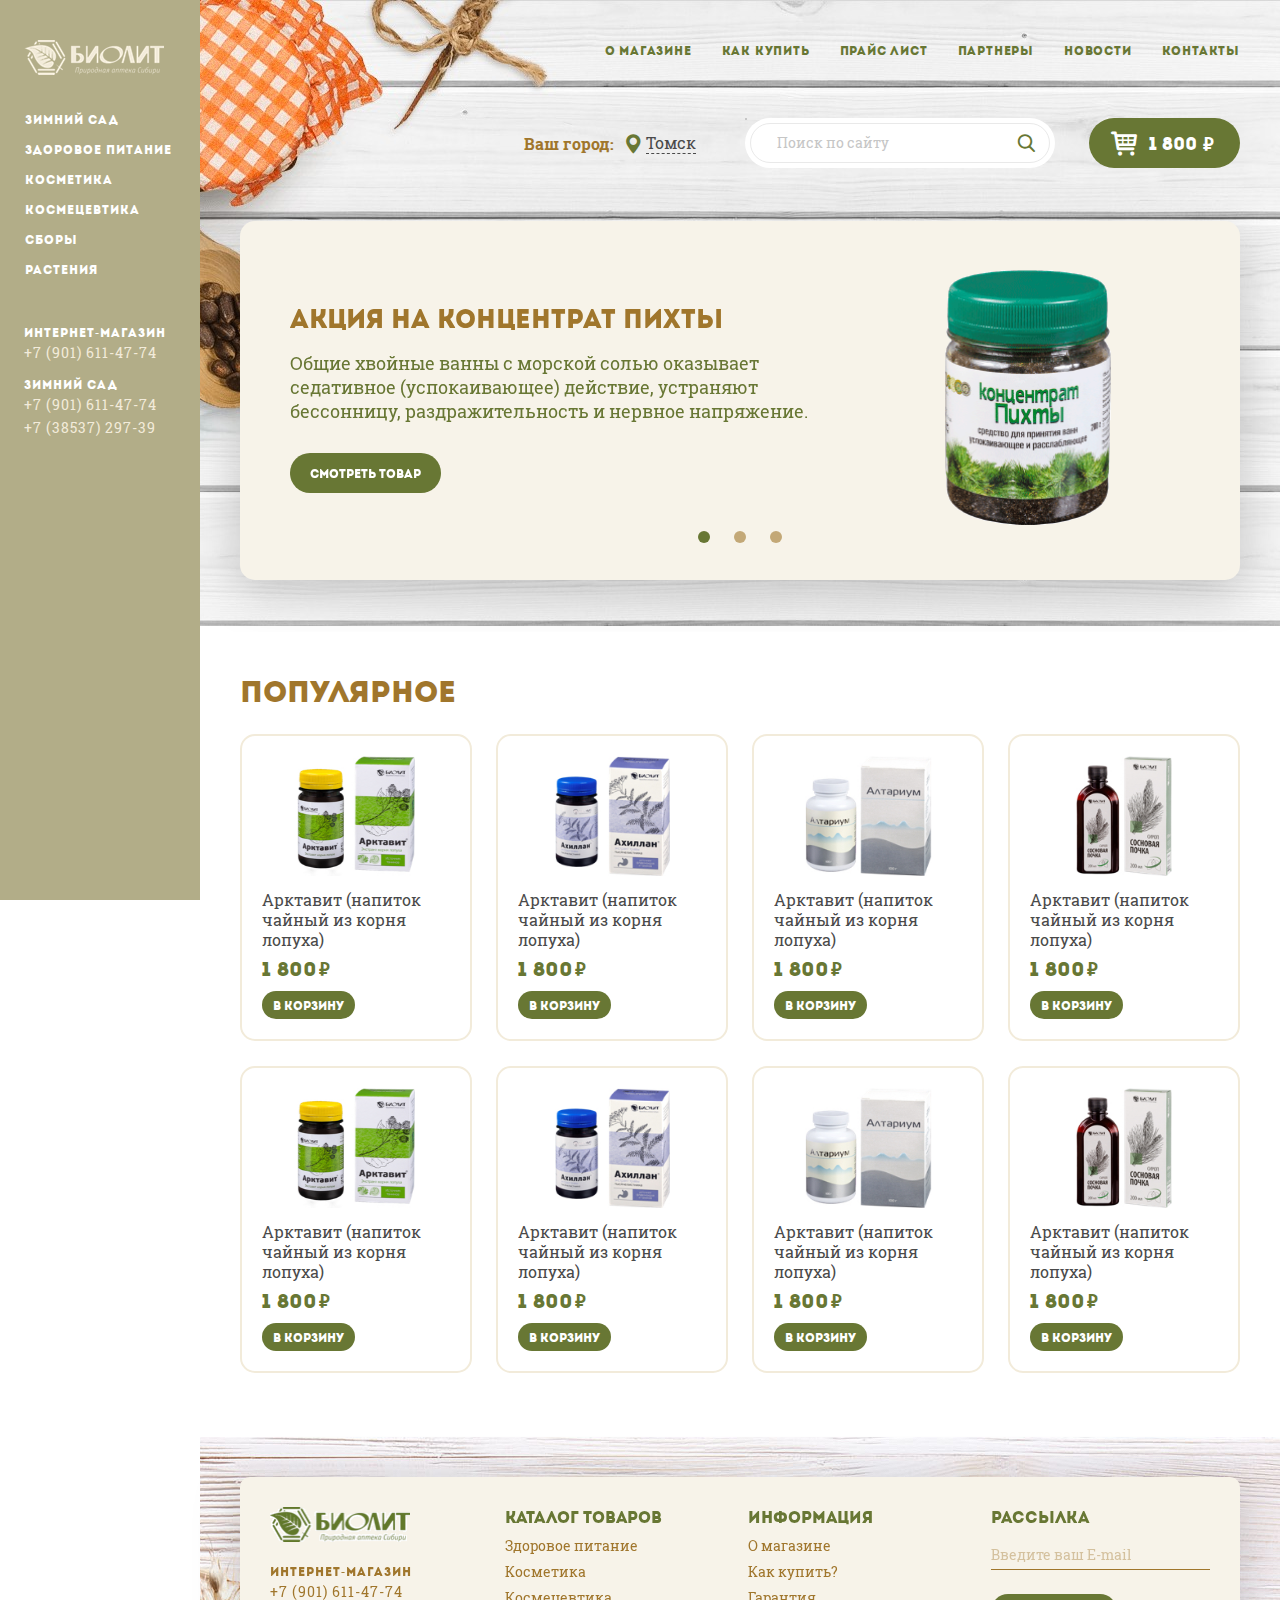
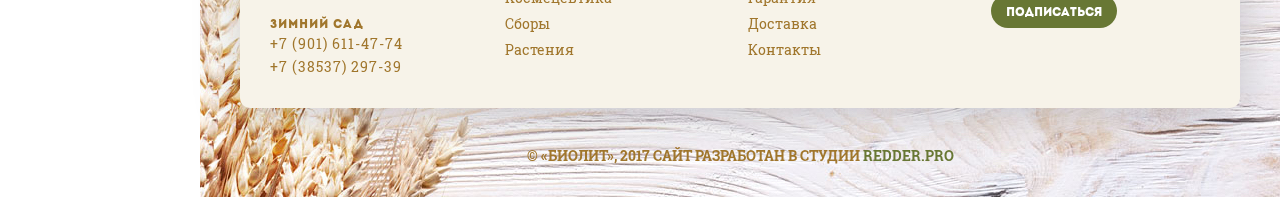
==== index.html @ 4b1e6ba5 "no message" ====
<!DOCTYPE html>
<html>
<head>
	<title></title>
	<meta name="keywords" content=''>
	<meta name="description" content=''>

	<meta http-equiv="Content-Type" content="text/html; charset=utf-8">
	<meta name="viewport" content="width=device-width,minimum-scale=1,maximum-scale=1">
	<link rel="stylesheet" href="css/reset.css" type="text/css">
	<link rel="stylesheet" href="css/slick.css" type="text/css">
	<link rel="stylesheet" href="css/jquery.fancybox.css" type="text/css">
	<link rel="stylesheet" href="css/KitAnimate.css" type="text/css">
	<link rel="stylesheet" href="css/layout.css" type="text/css">
	<link rel="icon" type="image/vnd.microsoft.icon" href="favicon.ico">

	<meta name="viewport" content="width=1000">

	<script type="text/javascript" src="js/jquery-2.1.1.min.js"></script>
	<script type="text/javascript" src="js/jquery.fancybox.js"></script>
	<script type="text/javascript" src="js/jssor.js"></script>
	<script type="text/javascript" src="js/jssor.slider.js"></script>
	<script type="text/javascript" src="js/TweenMax.min.js"></script>
	<script type="text/javascript" src="js/swipe.js"></script>
	<script type="text/javascript" src="js/carousel.lite.js"></script>
	<script type="text/javascript" src="js/css3-mediaqueries.js"></script>
	<script type="text/javascript" src="js/jquery.maskedinput.min.js"></script>
	<script type="text/javascript" src="js/jquery.validate.min.js"></script>
	<script type="text/javascript" src="js/KitProgress.js"></script>
	<script type="text/javascript" src="js/KitAnimate.js"></script>
	<script type="text/javascript" src="js/device.js"></script>
	<script type="text/javascript" src="js/KitSend.js"></script>
	<script type="text/javascript" src="js/slick.js"></script>
	<script type="text/javascript" src="js/main.js"></script>

</head>
<body>
	<ul class="ps-lines">
		<li class="v" style="margin-left:-501px"></li>
		<li class="v" style="margin-left:500px"></li>
		<li class="v" ></li>
	</ul>
	<div class="b-left-block left">
		<div class="b-block clearfix">
			<a href="index.html" class="b-logo"></a>
		</div>
		<div class="b-menu">
			<ul>
				<li><a href="#">Зимний сад</a></li>
				<li><a href="#">Здоровое питание</a></li>
				<li><a href="#">Косметика</a></li>
				<li><a href="#">Космецевтика</a></li>
				<li><a href="#">Сборы</a></li>
				<li><a href="#">Растения</a></li>
			</ul>
		</div>
		<div class="b-block">
			<div class="b-contacts">
				<div class="b-contacts-market">
					<h3>Интернет-магазин</h3>
					<p><a href="tel:+79016114774">+7 (901) 611-47-74</a></p>					
				</div>
				<div class="b-contacts-garden">
					<h3>Зимний сад</h3>
					<p>
						<a href="tel:+79016114774">+7 (901) 611-47-74</a>
					</p>
					<p>
						<a href="tel:+73853729739">+7 (38537) 297-39</a>
					</p>					
				</div>
			</div>			
		</div>
	</div>
	<div class="b-body-block right">
		<div class="b-header">
			<div class="b-block clearfix">
				<div class="b-menu">
					<ul>
						<li><a href="#">О магазине</a></li>
						<li><a href="#">Как купить</a></li>
						<li><a href="#">Прайс лист</a></li>
						<li><a href="#">Партнеры</a></li>
						<li><a href="#">Новости</a></li>
						<li><a href="contacts.html">Контакты</a></li>
					</ul>
				</div>
				<div class="b-search-block">
					<span>Ваш город:</span>
					<a href="#" class="icon-map-marker">Томск</a>
					<form action="">
						<div class="b-search-field">
							<a href="#" class="icon-search"></a>
							<input type="text"  placeholder="Поиск по сайту">
						</div>
						<input type="submit" class="b-btn-search icon-search">
					</form>
					<a href="cart.html" class="b-btn-green b-btn-cart icon-cart">1 800<span class="icon-rub"></span></a>
				</div>
				<div class="b-product-slider">
					<div class="b-slider-item">
						<div class="b-block">
							<div class="b-slider-text">
								<h2>АКция на концентрат пихты</h2>
								<p>Общие хвойные ванны с морской солью оказывает седативное (успокаивающее) действие, устраняют бессонницу, раздражительность и нервное напряжение.</p>
								<a href="" class="b-btn-green">Смотреть товар</a>
							</div>
							<div class="b-img" style="background-image: url('./i/slider-product.png');"></div>
						</div>
					</div>
					<div class="b-slider-item">
						<div class="b-block">
							<div class="b-slider-text">
								<h2>АКция на концентрат пихты</h2>
								<p>Общие хвойные ванны с морской солью оказывает седативное (успокаивающее) действие, устраняют бессонницу, раздражительность и нервное напряжение.</p>
								<a href="" class="b-btn-green">Смотреть товар</a>
							</div>
							<div class="b-img" style="background-image: url('./i/slider-product.png');"></div>
						</div>
					</div>
					<div class="b-slider-item">
						<div class="b-block">
							<div class="b-slider-text">
								<h2>АКция на концентрат пихты</h2>
								<p>Общие хвойные ванны с морской солью оказывает седативное (успокаивающее) действие, устраняют бессонницу, раздражительность и нервное напряжение.</p>
								<a href="" class="b-btn-green">Смотреть товар</a>
							</div>
							<div class="b-img" style="background-image: url('./i/slider-product.png');"></div>
						</div>
					</div>
				</div>
			</div>
		</div>
		<div class="b-content">
			<div class="b-block">
				<div class="b-popular">
					<h1>Популярное</h1>
					<div class="b-catalog-container">
						<div class="b-product-card">
							<a href="#" class="b-product-url">
								<div class="b-img" style="background-image: url('./i/card-product-01.jpg')"></div>
								<h3>Арктавит (напиток чайный из корня лопуха)</h3>
							</a>
							<span class="">1 800<span class="icon-rub"></span></span>
							<a href="#" class="b-btn-green">В корзину</a>
						</div>
						<div class="b-product-card">
							<a href="#" class="b-product-url">
								<div class="b-img" style="background-image: url('./i/card-product-02.jpg')"></div>
								<h3>Арктавит (напиток чайный из корня лопуха)</h3>
							</a>
							<span class="">1 800<span class="icon-rub"></span></span>
							<a href="#" class="b-btn-green">В корзину</a>
						</div>
						<div class="b-product-card">
							<a href="#" class="b-product-url">
								<div class="b-img" style="background-image: url('./i/card-product-03.jpg')"></div>
								<h3>Арктавит (напиток чайный из корня лопуха)</h3>
							</a>
							<span class="">1 800<span class="icon-rub"></span></span>
							<a href="#" class="b-btn-green">В корзину</a>
						</div>
						<div class="b-product-card">
							<a href="#" class="b-product-url">
								<div class="b-img" style="background-image: url('./i/card-product-04.jpg')"></div>
								<h3>Арктавит (напиток чайный из корня лопуха)</h3>
							</a>
							<span class="">1 800<span class="icon-rub"></span></span>
							<a href="#" class="b-btn-green">В корзину</a>
						</div>
						<div class="b-product-card">
							<a href="#" class="b-product-url">
								<div class="b-img" style="background-image: url('./i/card-product-01.jpg')"></div>
								<h3>Арктавит (напиток чайный из корня лопуха)</h3>
							</a>
							<span class="">1 800<span class="icon-rub"></span></span>
							<a href="#" class="b-btn-green">В корзину</a>
						</div>
						<div class="b-product-card">
							<a href="#" class="b-product-url">
								<div class="b-img" style="background-image: url('./i/card-product-02.jpg')"></div>
								<h3>Арктавит (напиток чайный из корня лопуха)</h3>
							</a>
							<span class="">1 800<span class="icon-rub"></span></span>
							<a href="#" class="b-btn-green">В корзину</a>
						</div>
						<div class="b-product-card">
							<a href="#" class="b-product-url">
								<div class="b-img" style="background-image: url('./i/card-product-03.jpg')"></div>
								<h3>Арктавит (напиток чайный из корня лопуха)</h3>
							</a>
							<span class="">1 800<span class="icon-rub"></span></span>
							<a href="#" class="b-btn-green">В корзину</a>
						</div>
						<div class="b-product-card">
							<a href="#" class="b-product-url">
								<div class="b-img" style="background-image: url('./i/card-product-04.jpg')"></div>
								<h3>Арктавит (напиток чайный из корня лопуха)</h3>
							</a>
							<span class="">1 800<span class="icon-rub"></span></span>
							<a href="#" class="b-btn-green">В корзину</a>
						</div>
					</div>	
				</div>						
			</div>
		</div>
		<div class="b-footer">
			<div class="b-block">
				<div class="b-footer-menu-cont clearfix">
					<div class="b-logo-contacts left">
						<a href="index.html" class="b-logo"></a>
						<div class="b-contacts">
							<div class="b-contacts-market">
								<h3>Интернет-магазин</h3>
								<p><a href="tel:+79016114774">+7 (901) 611-47-74</a></p>					
							</div>
							<div class="b-contacts-garden">
								<h3>Зимний сад</h3>
								<p>
									<a href="tel:+79016114774">+7 (901) 611-47-74</a>
								</p>
								<p>
									<a href="tel:+73853729739">+7 (38537) 297-39</a>
								</p>					
							</div>
						</div>
					</div>
					<div class="b-footer-menu right">
						<div class="b-footer-col">
							<h3>Каталог товаров</h3>
							<ul>
								<li><a href="#">Здоровое питание</a></li>
								<li><a href="#">Косметика</a></li>
								<li><a href="#">Космецевтика</a></li>
								<li><a href="#">Сборы</a></li>
								<li><a href="#">Растения</a></li>
							</ul>
						</div>
						<div class="b-footer-col">
							<h3>Информация</h3>
							<ul>
								<li><a href="#">О магазине</a></li>
								<li><a href="#">Как купить?</a></li>
								<li><a href="#">Гарантия</a></li>
								<li><a href="#">Доставка</a></li>
								<li><a href="contacts.html">Контакты</a></li>
							</ul>
						</div>
						<div class="b-footer-col">
							<h3>Рассылка</h3>
							<form action="">
								<input type="text" placeholder="Введите ваш E-mail">
								<button href="" type="submit" class="b-btn-green">Подписаться</button>
							 </form>
						</div>
					</div>						
				</div>
				<p class="b-copiright">© «БИОЛИТ», 2017 САЙТ РАЗРАБОТАН В СТУДИИ <a href="http://redder.pro">REDDER.PRO</a></p>	
			</div>
		</div>
	</div>
	<div style="display:none;">
		<a href="#b-popup-error" class="b-error-link fancy" style="display:none;"></a>
		<div class="b-popup" id="b-popup-1">
			<h3>Оставьте заявку</h3>
			<h4>и наши специалисты<br>свяжутся с Вами в ближайшее время</h4>
			<form action="kitsend.php" method="POST" id="b-form-1" data-block="#b-popup-2">
				<div class="b-popup-form">
					<label for="name">Введите Ваше имя</label>
					<input type="text" id="name" name="name" required/>
					<label for="tel">Введите Ваш номер телефона</label>
					<input type="text" id="tel" name="phone" required/>
					<label for="tel">Введите Ваш E-mail</label>
					<input type="text" id="tel" name="email" required/>
					<input type="hidden" name="subject" value="Заказ"/>
					<input type="submit" class="ajax b-orange-butt" value="Заказать">
					<a href="#b-popup-success" class="b-thanks-link fancy" style="display:none;"></a>
				</div>
			</form>
		</div>
		<div class="b-thanks b-popup" id="b-popup-success">
			<h3>Спасибо!</h3>
			<h4>Ваша заявка успешно отправлена.<br/>Наш менеджер свяжется с Вами в течение часа.</h4>
			<input type="submit" class="b-orange-butt" onclick="$.fancybox.close(); return false;" value="Закрыть">
		</div>
		<div class="b-thanks b-popup" id="b-popup-error">
			<h3>Ошибка отправки!</h3>
			<h4>Приносим свои извинения. Пожалуйста, попробуйте отправить Вашу заявку позже.</h4>
			<input type="submit" class="b-orange-butt" onclick="$.fancybox.close(); return false;" value="Закрыть">
		</div>
	</div>
</body>
</html>
---- css/KitAnimate.css ----
.fadeRight,
.fadeLeft,
.fadeIn,
.fadeDown{
	-webkit-transition: all 800ms ease-out;
	   -moz-transition: all 800ms ease-out;
	    -ms-transition: all 800ms ease-out;
	   	 -o-transition: all 800ms ease-out;
			transition: all 800ms ease-out;
}

.fadeRight{
	-webkit-transform: translateX(100px);
	   -moz-transform: translateX(100px);
    	-ms-transform: translateX(100px);
    	 -o-transform: translateX(100px); 
    		transform: translateX(100px);
   	opacity: 0;
}
	.fadeRight-show{
		-webkit-transform: translateX(0px);
		   -moz-transform: translateX(0px);
	    	-ms-transform: translateX(0px);
	    	 -o-transform: translateX(0px); 
	    		transform: translateX(0px);
	    opacity: 1;
	}
.fadeLeft{
	-webkit-transform: translateX(-100px);
	   -moz-transform: translateX(-100px);
    	-ms-transform: translateX(-100px);
    	 -o-transform: translateX(-100px); 
    		transform: translateX(-100px);
   	opacity: 0;
}
	.fadeLeft-show{
		-webkit-transform: translateX(0px);
		   -moz-transform: translateX(0px);
	    	-ms-transform: translateX(0px);
	    	 -o-transform: translateX(0px); 
	    		transform: translateX(0px);
	    opacity: 1;
	}
.fadeDown{
	-webkit-transform: translateY(50px);
	   -moz-transform: translateY(50px);
    	-ms-transform: translateY(50px);
    	 -o-transform: translateY(50px); 
    		transform: translateY(50px);
   	opacity: 0;
}
	.fadeDown-show{
		-webkit-transform: translateY(0px);
		   -moz-transform: translateY(0px);
	    	-ms-transform: translateY(0px);
	    	 -o-transform: translateY(0px); 
	    		transform: translateY(0px);
	    opacity: 1;
	}	
.fadeIn{
   	opacity: 0;
}
	.fadeIn-show{
	    opacity: 1;
	}
.scale{
	-webkit-transition: all 1800ms ease-out;
	   -moz-transition: all 1800ms ease-out;
	    -ms-transition: all 1800ms ease-out;
	   	 -o-transition: all 1800ms ease-out;
			transition: all 1800ms ease-out;
	-webkit-transform: scale(0);
	   -moz-transform: scale(0);
    	-ms-transform: scale(0);
    	 -o-transform: scale(0); 
    		transform: scale(0);
    opacity: 0;
}
	.scale-show{
		-webkit-transform: scale(1);
		   -moz-transform: scale(1);
	    	-ms-transform: scale(1);
	    	 -o-transform: scale(1); 
	    		transform: scale(1);
	    opacity: 1;
	}


/*Кастомные анимации*/
.procAnim-1 .b-proc-high,
.procAnim-2 .b-proc-high,
.procAnim-3 .b-proc-high{
	-webkit-transition: all 1000ms linear;
	   -moz-transition: all 1000ms linear;
	    -ms-transition: all 1000ms linear;
	   	 -o-transition: all 1000ms linear;
			transition: all 1000ms linear;
}
.procAnim-1 .b-proc-high{
	height: 0px;
}
	.procAnim-1-show .b-proc-high{
		height: 80px;
	}
.procAnim-2 .b-proc-high{
	height: 0px;
}
	.procAnim-2-show .b-proc-high{
		height: 120px;
	}
.procAnim-3 .b-proc-high{
	height: 0px;
}
	.procAnim-3-show .b-proc-high{
		height: 210px;
	}
---- css/layout.css ----
@charset "utf-8";

@font-face {
    font-family:'Introo';
    src: url('../fonts/Introo.eot');
	src: url('../fonts/Introo.eot#iefix') format('embedded-opentype'),
		url('../fonts/Introo.woff2') format('woff2'),
		url('../fonts/Introo.woff') format('woff'),
		url('../fonts/Introo.ttf') format('truetype'),
		url('../fonts/Introo.svg#Introo') format('svg');
    font-weight: 400;
    font-style: normal;
    font-stretch: normal;
    unicode-range: U+0020-0491;
}
@font-face {
  font-family: 'RobotoSlab-Regular';
  src: url('../fonts/RobotoSlab-Regular.eot?#iefix') format('embedded-opentype'),  
  	   url('../fonts/RobotoSlab-Regular.woff') format('woff'), 
  	   url('../fonts/RobotoSlab-Regular.ttf')  format('truetype'), 
  	   url('../fonts/RobotoSlab-Regular.svg#RobotoSlab-Regular') format('svg');
  font-weight: normal;
  font-style: normal;
}
@font-face {
  font-family: 'RobotoSlab-Bold';
  src: url('../fonts/RobotoSlab-Bold.eot?#iefix') format('embedded-opentype'),  
  	   url('../fonts/RobotoSlab-Bold.woff') format('woff'), 
  	   url('../fonts/RobotoSlab-Bold.ttf')  format('truetype'), 
  	   url('../fonts/RobotoSlab-Bold.svg#RobotoSlab-Bold') format('svg');
  font-weight: normal;
  font-style: normal;
}
@font-face {
  font-family: 'icomoon';
  src:  url('../fonts/icomoon.eot?kr7hh7');
  src:  url('../fonts/icomoon.eot?kr7hh7#iefix') format('embedded-opentype'),
    url('../fonts/icomoon.ttf?kr7hh7') format('truetype'),
    url('../fonts/icomoon.woff?kr7hh7') format('woff'),
    url('../fonts/icomoon.svg?kr7hh7#icomoon') format('svg');
  font-weight: normal;
  font-style: normal;
}


html,
body {
	position: relative;
}
body {
	text-align: left;
	font-family: 'RobotoSlab-Regular';
	overflow-x: hidden;
	-webkit-text-size-adjust: none;
	color: #A0762C;
	min-width: 1280px;
}
a{
	text-decoration: none;
	color: #687734;
}
ul li{
	list-style: none;
}
ol {
	list-style:none;
}
h1,h2,h3,h4,h5,h6{
	font-family: "Introo";
	font-weight: 100;
	color: #A0762C;
}
h1 {
	font-size: 30px;
	line-height: 40px;
	color: #A0762C;
	margin-bottom: 22px;
}
h3 {
	font-size: 30px;
	line-height: 40px;
	color: #A0762C;	
}

label.error{
	display: none !important;
}
input.error,textarea.error{
	border: 1px solid #F00 !important;
	box-shadow: 0 0px 0px 1px #F00;
}

.fancybox-inner{
	overflow: visible !important;
}
.bold{
	font-family: 'RobotoSlab-Bold';
}
.underline{
	text-decoration: underline;
}
.white{
	color: #FFF;
}
.b{
	position: relative;
}
.b-wide-block{
	position: relative;
	max-width: 1600px;
	width: 100%;
	min-width: 1080px;
	margin: 0px auto;
	background-color: #FFF;
}
.b-block{
	text-align: left;
	position: relative;
	max-width: 1000px;
	width: calc(100% - 80px);
	margin: 0px auto;
}
.b-absolute{
	position: absolute;
	top: 0px;
	left: 50%;
	margin-left: -500px;
}
.table {
	display: table;
}
.row {
	display: table-row;
}
.cell {
	display: table-cell;
}
.show {
	display: block !important;
}
.hide {
	display: none;
}
input::-webkit-input-placeholder {
	color: #434343;
}
input:-moz-placeholder {
	color: #434343;
}
.b-icon{
	position: relative;
}
.b-icon:before{
	background-repeat: no-repeat;
	background-image: url('../i/sprite.png');
	background-size: 289px;
	position: absolute;
	content: "s";
	font-size: 0px;
}
.b-orange-butt{

}
	.b-orange-butt:hover{
		
	}
.b-btn-green {
	font-family: "Introo";
	color: #ffffff;
	font-size: 12px;
	line-height: 22px;
	display: inline-block;
	background-color: #687734;
	border-radius: 100px;
	padding: 10px 20px 8px 20px;
	border: none;
	cursor: pointer;
}
	.b-btn-green:hover {
		background-color: #a0762c;
	}
.slick-dots {
	position: absolute;
	display: inline-block !important;
	bottom: 25px;
	left: calc((100% - 200px)/2);
	width: 200px;
	text-align: center;
}
	.slick-dots li {
		display: inline-block;
		/* height: 36px; */
	}	
.b-left-block {
	background-color: #B2AD88;
	width: 200px;
	height: 100%;
	position: fixed;
	overflow-y: auto;
	left: 0;
}
	.b-left-block .b-block {
		width: 152px;
		padding-top: 40px;
	}
		.b-logo {
			display: block;
			width: 140px;
			height: 35px;
			background-repeat: no-repeat;
			background-image: url('../i/logo-sand.png');
			background-size: 140px;
			background-position: 50% 50%;
		}
		.b-left-block .b-logo{
			margin-bottom: 30px;
		}
		.b-menu {
			margin-bottom: 0;
		}
			.b-left-block .b-menu li {
				margin-bottom: 2px;
				padding-left: 14px;
			}
			.b-left-block .b-menu a {
				font-family: "Introo";
				font-size: 12px;
				line-height: 12px;
				color: #ffffff;
				text-transform: uppercase;
				letter-spacing: 1px;
				padding: 8px 10px 6px 10px;
				box-sizing: border-box;
				border: 1px solid transparent;
				border-radius: 100px;
				display: inline-block;
			}
			.b-left-block .b-menu a:hover {
				border: 1px solid #F2EBDA;
				color: #F2EBDA;
			}
		.b-contacts {

		}
			.b-contacts h3,.b-contacts a {
				font-family: "Introo";
				font-size: 12px;
				line-height: 22px;
				text-transform: uppercase;
				letter-spacing: 1px;
			}
			.b-left-block .b-contacts h3 {
				color: #ffffff;
			}
			.b-left-block .b-contacts p a {
				font-size: 14px;
				color: #F2EBDA;
			}	
			.b-contacts-market {height: 50px;margin-bottom: 2px;}
			.b-contacts-garden	{

			}
.b-body-block {
	width: calc(100% - 200px);
	min-width: 1080px;
}
	.b-header {
		background-image: url('../i/header.jpg');
		background-repeat: no-repeat;
		background-size: auto 626px;
		background-position: 50% 0;
		width: 100%;
		/* height: 627px; */
		/* padding-bottom: 48px; */
		overflow: hidden;
	}
		.b-header .b-block {
			box-sizing: border-box;
			padding-top: 38px;
			padding-bottom: 52px;
		}
			.b-header .b-menu {
				width: 100%;
				margin-bottom: 56px;
				text-align: right;
				}
			.b-header .b-menu li{
				display: inline-block;
				margin: 0px 13px;
			}	
			.b-header .b-menu li:last-child {
				margin-right: 0px;
			}
			.b-header .b-menu a {
				font-family: "Introo";
				color: #687734;
				font-size: 12px;
				line-height: 22px;
				display: inline-block;
				letter-spacing: 0.8px;
			}	
			.b-header .b-menu a:hover {
				color: #a0762c;
			}	
			.b-search-block {
				text-align: right;
				/* margin-bottom: 51px; */
			}
				.b-search-block form{
					display: inline-block;
					position: relative;
					vertical-align: middle;
				}			
				.b-search-block>span {
					font-family: "RobotoSlab-Bold";
					color: #A0762C;
					font-size: 16px;
					line-height: 21px;
					display: inline-block;
					vertical-align: middle;
					margin-right: 28px;
				}
				.b-search-block .icon-map-marker {
					font-family: "RobotoSlab-Regular";
					color: #4A4A4A;
					font-size: 16px;
					line-height: 21px;
					display: inline-block;
					vertical-align: middle;
					margin-right: 45px;
					border-bottom: 1px dashed #4A4A4A;
					position: relative;
				}	
				.icon-map-marker:hover {
				/* background-color: transparent; */
				border-color: transparent;
				}
				.b-search-field {
					position: relative;
					height: 50px;
					background-color: #ffffff;
					padding: 5px;
					box-sizing: border-box;
					border-radius: 100px;
					display: inline-block;
					margin-right: 30px;
				}
					.b-search-field a {
						display: block;
						position: absolute;
						right: 0;
						top: 0;
						z-index: 2;
						width: 50px;
						height: 50px;
						box-sizing: border-box;
						padding: 16px 20px 16px 10px;
						cursor: pointer;
					}	
				.b-search-field input {
					display: inline-block;
					width: 329px;
					height: 40px;
					background-color: #ffffff;
					border-radius: 100px;
					border: 1px solid #E9E9E9;
					padding: 0 0 2px 26px;
					box-sizing: border-box;
					font-family: "RobotoSlab-Regular";
					font-size: 14px;
					line-height: 19px;
					position: relative;
				}
					.b-search-field:after {
						content: '.';
						font-size: 0;
						position: absolute;
						top: 0;
						left: 0;
						display: block;
						border: 1px solid #C6C6C6;
					}
					.b-search-field:after {

					}					
					.b-search-field input::-webkit-input-placeholder {color:#C6C6C6;}
					.b-search-field input::-moz-placeholder          {color:#C6C6C6;}
					.b-search-field input:-moz-placeholder           {color:#C6C6C6;}
					.b-search-field input:-ms-input-placeholder      {color:#C6C6C6;}					
				.b-btn-search {
					display: block;
					position: absolute;
					right: 0;
					top: 16px;
					background-color: transparent;
					border: none;
					font-size: 0;
				}
			.b-btn-cart {
				height: 50px;
				box-sizing: border-box;
				display: inline-block;
				vertical-align: middle;
				font-size: 18px;
				line-height: 26px;
				padding: 13px 26px 13px 60px;
				position: relative;
			}
			.b-product-slider {
				margin-top: 53px;
				width: 1000px;
				height: 359px;
				background-color: #F7F3E9;
				border-radius: 15px;
				overflow: hidden;
				-webkit-box-shadow: 0px 13px 50px rgba(0,0,0,0.2);
				-moz-box-shadow: 0px 13px 50px rgba(0,0,0,0.2);
				box-shadow: 0px 13px 50px rgba(0,0,0,0.2);
			}
				.b-slider-item {
					display: block;
					height: 359px;
				}
					.b-slider-item h2 {
						font-family: "Introo";
						font-size: 30px;
						line-height: 40px;
						color: #A0762C;
						margin-bottom: 16px;
						/* max-height: 72px; */
						/* overflow: hidden; */
					}	
					.b-slider-item p {
						font-family: "RobotoSlab-Regular";
						font-size: 18px;
						line-height: 24px;
						color: #687734;
						margin-bottom: 30px;
						max-height: 120px;
						overflow: hidden;
					}											
					.b-slider-item .b-block {
						width: calc(100% - 10%);
						padding: 35px 0;
						height: 359px;
					}
						.b-slider-text {
							display: inline-block;
							width: 50%;
							vertical-align: middle;
							margin-right: 40px;
							text-align: left;
						}
						.b-slider-img {
							display: inline-block;
							width: calc(50% - 44px);
							vertical-align: middle;
							text-align: center;
						}
						.b-btn-green {

						}
				.b-img {
					display: inline-block;
					background-repeat: no-repeat;
					background-size: contain;
					background-position: 50% 50%;
					width: 45%;
					height: 282px;
					margin: 0 auto;
					vertical-align: middle;
				}
	.b-content {

	}
			.b-content .b-block {
				padding-bottom: 64px;
			}
				.b-popular {
					padding-top: 40px;
				}
				.b-catalog-container {
					margin-bottom: -25px;
				}
					.b-product-card {
						width: calc((100% - 87px)/4);
						 margin-right: 25px; 
						border: 2px solid #F2EBDA;
						border-radius: 15px;
						box-sizing: border-box;
						height: 344px;
						padding: 24px;
						display: inline-block;
						margin-bottom: 25px;
					}
					.b-product-card:nth-child(4n) {
						margin-right: 0px;
					}
					.b-product-url {
						cursor: pointer;
					}
						.b-product-card .b-img {
							background-repeat: no-repeat;
							background-size: contain;
							background-position: 50% 0;
							width: 100%;
							height: 178px;
							margin-bottom: 14px;
						}
						.b-product-card h3 {
							font-family: "RobotoSlab-Bold";
							font-size: 16px;
							line-height: 20px;
							color: #4A4A4A;
							height: 60px;
							overflow: hidden;
							margin-bottom: 7px;
						}
						.b-product-card h3 {
							font-family: "RobotoSlab-Bold";
							font-size: 16px;
							line-height: 20px;
							color: #4A4A4A;
							height: 60px;
							overflow: hidden;
							margin-bottom: 7px;
						}
							.b-product-card h3:hover  {
								text-decoration: underline;
							}										
						.b-product-card span {
							font-family: "Introo";
							font-size: 20px;
							line-height: 24px;
							color: #687734;
							display: inline-block;
							width: calc(100% - 98px);
							vertical-align: middle;
						}
						.b-product-card .icon-rub {
						width: 12px;
						height: 14px;
						padding-left: 2px;
						padding-top: 0;
						}
							.b-product-card .icon-rub:before {
								color: #687734;
								position: absolute;
								bottom: 0;
							}
						.b-product-card .b-btn-green {
							display: inline-block;
							vertical-align: middle;
							padding: 4px 11px 2px 11px;
						}
	.b-footer {
		background-image: url('../i/footer.jpg');
		background-repeat: no-repeat;
		background-size: cover;
		background-position: 0 0;
		width: 100%;
		height: 360px;		
	}
			.b-footer .b-block {
				padding: 40px 40px 0;
				text-align: center;
			}
				.b-footer-menu-cont {
					height: 230px;
					background-color: #F7F3E9;
					box-sizing: border-box;
					padding: 30px 40px;
					margin-bottom: 37px;
					border-radius: 10px;
					box-sizing: border-box;
					text-align: left;
					-webkit-box-shadow: 0px 7px 50px rgba(0,0,0,0.2);
					-moz-box-shadow: 0px 7px 50px rgba(0,0,0,0.2);
					box-shadow: 0px 7px 50px rgba(0,0,0,0.2);
				}
					.b-logo-contacts {

					}
						.b-footer .b-logo {
							background-image: url('../i/logo-green.png');
							margin-bottom: 22px;
						}
						.b-contacts h3 {
							color: #A0762C;
							line-height: 16px;
						}
						.b-contacts p a {
							font-family: "RobotoSlab-Regular";
							font-size: 14px;
							color: #A0762C;
							line-height: 22px;
						}						
					.b-footer-menu {
						display: table;
						width: calc(93% - 145px);
					}
						.b-footer-col {
							display: table-cell;
							padding-left: 42px;
							width: calc(100%/3);
						}
							.b-footer-col h3 {
								font-family: "Introo";
								font-size: 16px;
								line-height: 22px;
								color: #687734;
								margin-bottom: 4px;
							}
							.b-footer-col li a {
								font-family: "RobotoSlab-Regular";
								font-size: 14px;
								line-height: 26px;
								color: #A0762C;
								text-transform: none;
							}
							.b-footer-col li a:hover {
								border-bottom: 1px solid #A0762C; 
							}							
							.b-footer-col input {
								font-family: "RobotoSlab-Regular";
								font-size: 14px;
								line-height: 28px;
								color: #A0762C;
								border: none;
								border-bottom: 1px solid #A0762C;
								background-color: transparent;
								margin-bottom: 24px;
								padding-top: 8px;
								width: 100%;
							}
							.b-footer-col .b-btn-green {
								padding: 4px 15px 2px 15px;
								line-height: 28px;
							}
								.b-footer-col input::-webkit-input-placeholder {color:rgba(160,118,44,0.4);}
								.b-footer-col input::-moz-placeholder          {color:rgba(160,118,44,0.4);}
								.b-footer-col input:-moz-placeholder           {color:rgba(160,118,44,0.4);}
								.b-footer-col input:-ms-input-placeholder      {color:rgba(160,118,44,0.4);}
					.b-copiright {
						font-family: "RobotoSlab-Bold";
						font-size: 14px;
						line-height: 22px;
						color: #A0762C;
						text-transform: uppercase;
					}
						.b-copiright a {
							color: #687734;
						}
							.b-copiright a:hover {
								text-decoration: underline;
							}				
.b-text{
	font-family: "RobotoSlab-Regular";
}
	.b-text h1,.b-text h2,.b-text h3,.b-text h4,.b-text h5,.b-text h6,.b-text a,.b-text p,.b-text ul {
		width: 100%;
		text-align: left;
	}
	.b-text h1 {
		font-family: "Introo";
		font-size: 30px;
		line-height: 34px;
		text-transform: uppercase;
		margin-top: 36px;
		margin-bottom: 24px;
		color: #A0762C;
	}
	.b-text h2 {
		font-size: 24px;
		margin-top: 26px;
		line-height: 40px;
		margin-bottom: 16px;
		color: #A0762C;
		font-family: "RobotoSlab-Bold";
	}
	.b-text h3 {
		font-size: 20px;
		line-height: 26px;
		margin-top: 24px;
		margin-bottom: 12px;
		color: #4A4A4A;
		font-family: "RobotoSlab-Bold";
	}
	.b-text img + h3{
		margin-top: 0px;
	}
	.b-text img + h2{
		margin-top: 10px;
	}
	.b-text h4 {
		font-size: 16px;
		line-height: 24px;
		margin-top: 30px;
		margin-bottom: 5px;
	}
	.b-text p {
		font-family: "RobotoSlab-Regular";
		line-height: 26px;
		color: #4A4A4A;
	}
	.b-text a {display: block;padding: 17px;box-sizing: border-box;}
		.b-text a:hover {

		}
	.b-text ol {
	    list-style:none;
	  }
    .b-text ol li {
		margin: 0;
		padding: 0;
		margin-left: 21px;
		padding-left: 16px;
		list-style: decimal;
		}	
	.b-text ul {
	margin-bottom: 24px;
	}
	.b-text ul li {
		margin: 0;
		padding: 0;
		margin-left: 21px;
		padding-left: 16px;
		list-style: disc;
	}
	.b-text li {
		font-family: "RobotoSlab-Regular";
		font-size: 16px;
		line-height: 26px;
		color: #4A4A4A;
	}		
	.b-text img {
		margin-top: 24px;
		width: 100%;
		margin-bottom: 20px;
	}
.b-text .table {
	margin-top: 10px;
	display: inline-block;
}
.b-text .table {
	width: 100%;
}
.b-text	table {
	width:100%;
	-moz-border-radius:5px; /* FF1+ */
	-webkit-border-radius:5px; /* Saf3-4 */
	border-radius:6px;
	box-shadow: 0 4px 14px rgba(0,0,0,0.1);
	-moz-box-shadow: 0 4px 14px rgba(0, 0, 0, 0.1);
	-webkit-box-shadow: 0 4px 14px rgba(0, 0, 0, 0.1);
	}
	.b-text th, td {
		padding: 14px 28px 14px;
	}
	.b-text th {
		color: #ffffff;
	}
	.b-text th:nth-child(2n+1) {
	    background: #687734;
	}
	.b-text th:nth-child(2n) {
	    background: #70832e;
	}	
	.b-text th:first-child {
	    border-radius: 6px 0 0 0;
	}
	.b-text th:last-child {
	    border-radius: 0 6px 0 0;
	}				
	.b-text td {
		border-top:1px solid #e9e9e9;
		border-right:1px solid #e9e9e9;
		color: #687734;
	}
	.b-text tr:nth-child(2) td {
		border-top:0px solid #e9e9e9;
	}		
	.b-text td:last-child {
		border-right:0px solid #e9e9e9;
	}		
	.b-text tr:last-child td:last-child  {
		border-radius: 0 0 6px;
	}	
	.b-text tr:last-child td:first-child  {
		border-radius: 0 0 0 6px;
	}				
	.b-text tr:nth-child(2n+1){
		background-color: #F7F3E9;
	}
	.b-text tr:nth-child(2n){
		background-color: #fdfaf2;
	}
.b-cart {padding-top: 40px;}
	.b-ordering {
		width: calc(100% - 278px);
		display: inline-block;
		vertical-align: top;
		margin-right: 40px;
	}
		.b-ordering-process {
    		background-color: #FAF7EF;
    		border-radius: 10px;
    		height: 71px;
    		box-sizing: border-box;
    		padding: 0 28px;
    		margin-bottom: 32px;
  }
			.b-ordering-process ul {
				counter-reset: cnt 0;
				display: table;
				height: 100%;
			}
			.b-ordering-process li {
				display: table-cell;
				vertical-align: middle;
				cursor: pointer;
			}
			.current-step {
				color: #687734 !important;
			}
			.current-step  li{
				background-color: #687734 !important;
			}			
			.current-step:before{
				background-color: #687734 !important;
			}			
			.b-ordering-process>ul>li:before {
				counter-increment: cnt;
				content: counter(cnt);
				display: inline-block;
				width: 31px;
				height: 31px;
				border-radius: 50%;
				line-height: 31px;
				background-color: #a0762c;
				color: #faf7ef;
				text-align: center;
				margin-right: 9px;
			}
			.b-ordering-process .b-dots {
				display: inline-block;
				height: initial;
				margin: 0 20px;
			}
				.b-ordering-process .b-dots li {
					display: inline-block;
					width: 8px;
					height: 8px;
					border-radius: 50%;
					background-color: #a0762c;
					margin: 0 9px;
				}
		.b-ordering-items {
			display: none;
		}
		.b-ordering-items-table {
			width: 100%;
			border-collapse: collapse;
			margin-bottom: 32px;
		}
			.b-ordering-items-table-title {
				height: 26px;
				border-bottom: 1px solid #f2ebda;
			}
				.b-ordering-items-table-title h4 {
					display: table-cell;
					font-size: 12px;
					color: #4A4A4A;
					padding-right: 0;
					vertical-align: initial;
				}
				.b-ordering-items-table-title .b-cart-item-price {
					padding-right: 9px !important;
				}
			.b-ordering-items-table-row {
				width: 100%;
				border-collapse: collapse;
				border-bottom: 1px solid #f2ebda;
			}
				.b-ordering-items-table p {
					font-family: "RobotoSlab-Bold";
					font-size: 14px;
					color: #4a4a4a;
					box-sizing: border-box;
					vertical-align: middle;
				}
					.b-ordering-items-table p:before {
						color: #4a4a4a;
						position: absolute;
						right: 0px;
						line-height: 21px;
						font-size: 11px;
					}				
				.b-cart-item-img-name {
					width: 52%;
					vertical-align: middle;
					padding: 17px 0;
				}
				.b-cart-item-name {
					display: inline-block;
					padding: 0 !important;
					width: calc(100% - 91px);
					height: initial !important;
					text-align: left !important;
				}
				.b-cart-item-img-name .b-img {
					height: 62px;
					width: 68px;
					display: inline-block;
					vertical-align: middle;
					margin-right: 17px;
				}
				.b-cart-item-price {
					padding-right: 14px !important;
					text-align: right;
				}
				.b-cart-item-discount {
    				text-align: center;
    			}
				.b-cart-item-quantity {
					vertical-align: middle;
					text-align: center;
				}
					.b-cart-item-quantity-counter {
						width: 94px;
						height: 30px;
						margin: 0 auto;
						/* border: 1px solid #687734; */
						/* border-radius: 5px; */
						box-sizing: border-box;
						/* overflow: hidden; */
					}				
						.b-quantity-minus {
							height: 29px;
							width: 30px;
							background-color: #687734;
							color: #ffffff;
							display: inline-block;
							line-height: 28px;
						}
						.b-quantity-digit {
							display: inline-block;
						}
						.b-quantity-plus {
							background-color: #687734;
							color: #ffffff;
							width: 30px;
							display: inline-block;
							height: 29px;
							line-height: 28px;
							vertical-align: top;
						}
				.b-cart-item-cost {
					padding-right: 14px;
					text-align: right;
				}
		.b-cart-info {
			width: 234px;
			display: inline-block;
			vertical-align: top;
			box-sizing: border-box;
			border: 2px solid #F2EBDA;
			border-radius: 15px;
			padding: 12px 24px;
		}
			.b-cart-info-table {
				border-collapse: collapse;
				display: table;
				width: 100%;
			}
			.b-cart-info-table-row {
				width: 100%;
				height: 44px;
				border-bottom: 1px solid #f2ebda;
				display: table;
			}
			.b-cart-info-table-row:last-child {
				border:none;
				height: 56px;
			}
			.b-cart-info-table-row:last-child p:before {
				font-size: 17px;
				line-height: 29px;
				color: #687734;
			}
				.b-cart-info-table-row p{
					font-family: "RobotoSlab-Bold";
					font-size: 16px;
					display: table-cell;
					vertical-align: middle;
					padding-right: 14px;
				}	
					.b-cart-info-table-row p:before {
						color: #4a4a4a;
						position: absolute;
						right: 0px;
						line-height: 23px;
						font-size: 13px;
					}
					p.b-cart-info-summ-title {

					}
					p.b-cart-item-summ {
						font-family: "RobotoSlab-Regular";
						color: #4a4a4a;
						text-align: right;
					}
					p.b-cart-delivery-title {

					}
					p.b-cart-delivery {
						font-family: "RobotoSlab-Regular";
						color: #4a4a4a;
						text-align: right;
					}
					p.b-cart-summ-title {

					}
					p.b-cart-summ {
						font-family: "Introo";
						font-size: 24px;
						color: #687734;
						text-align: right;
						/* padding-top: 6px; */
					}
					.b-ordering-delivery {
						display: none;
						color: #4A4A4A;
						font-size: 14px;
					}
						.b-ordering-delivery h4	{
							font-size: 12px;
							color: #4A4A4A;
							margin-bottom: 7px;
						}
						.b-ordering-delivery span {
							font-family: "RobotoSlab-Bold";
							position: relative;
						}
						.b-ordering-delivery span:before {
							position: absolute;
							color: #4a4a4a;
							font-size: 11px;
							line-height: 20px;
							right: -20px;
						}
					.b-radio {
						display: inline-block;
						cursor: pointer;
						position: relative;
						padding-left: 17px;
						margin-right: 15px;
						margin-bottom: 9px;
					}
					input[type=radio]{
						display: none;
					}
					.b-radio:before	{
						content: "";
						display: inline-block;
						width: 11px;
						height: 11px;
						margin-right: 10px;
						position: absolute;
						box-sizing: border-box;
						left: 0;
						bottom: 4px;
						background-color: #ffffff;
						border: 1px solid #D8D8D8;
						border-radius: 50%;
					}
					.b-radio.delivery-error:before {
						box-shadow: 0px 0px 0px 1px #ff0000;
					}
					input[type=radio]:checked + label:after {
					    content: "";
					    display: block;
					    position: absolute;
					    top: 6px;
					    left: 2px;
					    width: 7px;
					    height: 7px;
					    background-color: #687734;
					    font-size: 24px;
					    text-align: center;
					    line-height: 10px;
					    border-radius: 50%;
					    text-indent: 1px;
					}
					input[type=radio]:checked + label:before {
					    content: "";
					    color: #687734;
					    font-size: 24px;
					    text-align: center;
					    line-height: 10px;
					    border-color: #687734;
					    text-indent: 1px;
					}	
					.b-ordering-delivery-back {
						font-size: 14px;
						color: #687734;
						font-family: "RobotoSlab-Regular";
						line-height: 26px;
					}
					.b-ordering-delivery-back:before {
						content: "\2190";
						margin-right: 5px;
					}
				.b-ordering-pay {
					display: none;
					width: 100%;
				}
				.b-ordering-pay-body{
					width: 100%;
					height: 300px;
					border: 1px solid #687734;
					border-radius: 15px;
				}
.b-category {
	padding-top: 40px;
}
	.b-category-cont {

	}
		.b-category ul {
		}
			.b-category .b-text li {
				list-style: none;
				display: inline-block;
				width: calc((100% - 87px)/4);
				height: 240px;
				margin: 0;
				padding: 0;
				margin-right: 25px;
				box-sizing: border-box;
				border: 2px solid #F2EBDA;
				border-radius: 15px;
				margin-bottom: 25px;
				vertical-align: top;
			}
			.b-category .b-text li:nth-child(4n) {
				margin: 0;
			}
				.b-category-item {

				}
					.b-category-img {
						background-repeat: no-repeat;
						background-position: 50% 50%;
						width: 100%;
						height: 140px;
					}
					.b-category-item-valign {
						display: table;
						height: 62px;
						width: 100%;
					}
						.b-category h3 {
							display: table-cell;
							vertical-align: middle;
							margin: 0;
							padding: 0;
							text-align: center;
						}

.b-contacts-page {
	padding-top: 40px;
}
	.b-contacts-page .nav-map-city {

	}
		.b-contacts-page .nav-map-city li {
			display: inline-block;
			background-color: #ede2c5;
			height: 36px;
			line-height: 36px;
			border-top-left-radius: 15px;
			border-top-right-radius: 15px;
			border-radius: 15px 15px 0 0;
			padding: 0 24px;
			cursor: pointer;
		}	
		.nav-map-city-active {
			background-color: #f7f3e9 !important;
		}
	.b-adresses {
		margin-bottom: 24px;
		background-color: #f7f3e9;
		border-radius: 0 15px 15px;
		box-sizing: border-box;
		padding: 15px 24px;
	}
		.b-adresses .tomsk {

		}
		.b-adresses .barnaul {

		}
		.b-adresses .novosibirsk {

		}
		.b-adresses>div {
			display: none;
		}
		.b-adresses .selected {
			display: block;
		}
		.b-adresses ul {
			display: inline-block;
			width: calc((100% - 4px)/2);
			/* margin-bottom: 16px; */
			vertical-align: top;
		}
			.b-adresses li {
				margin-bottom: 12px;
			}
				.b-adresses a {
					border-bottom: 1px dashed #979797;
					line-height: 32px;
				}
				.b-adresses a:hover {
					border-bottom: none;
				}
				.b-adresses a.active {
					color: #A0762C;
					border-bottom: none;
				}
	.b-map {
		position: relative;
	}
		.b-map-cont {
			height: 600px;	
		}
			.b-map-adress {
				width: 331px;
				height: 458px;
				position: absolute;
				top: 61px;
				right: 50px;
				background-color: #ffffff;
				box-sizing: border-box;
				box-shadow: 0px 4px 20px rgba(0,0,0,0.2);
				padding: 25px 30px;
				display: none;
			}
				.b-btn-close {
					position: absolute;
					top: 6px;
					right: 6px;
					display: block;
					width: 36px;
					height: 36px;
				}
				.b-btn-close:hover:before {
					color: #a0762c;
				}
				.b-map-adress a {
					color: #4a4a4a;
					line-height: 26px;
				}
				.b-map-adress h2 {
					font-family: "RobotoSlab-Bold";
				}
				.b-map-adress span {
					font-size: 14px;
					line-height: 22px;
					font-family: "RobotoSlab-Bold";
					color: #B2AC88;
				}
				.b-map-adress span:after {
					display: block;
					content: '';
					width: 40px;
					height: 2px;
					background-color: #B2AC88;
					margin-top: 16px;
				}
				.b-map-adress p {
    				color: #4A4A4A;
    				line-height: 26px;
    }
				.b-map-adress:after {
					content: '';
					display: block;
					width: 100%;
					height: 25px;
					background-size: contain;
					background-position: 50% 0;
					background-repeat: no-repeat;
					background-image: url(../i/adress-footer.jpg);
					position: absolute;
					bottom: 0;
					left: 0;
				}
[class^="icon-"]:before, [class*=" icon-"]:before {
  /* use !important to prevent issues with browser extensions that change fonts */
  font-family: 'icomoon' !important;
  speak: none;
  font-style: normal;
  font-weight: normal;
  font-variant: normal;
  text-transform: none;
  line-height: 1;

  /* Better Font Rendering =========== */
  -webkit-font-smoothing: antialiased;
  -moz-osx-font-smoothing: grayscale;
}
.icon-rub {
	position: relative;
}
.icon-close:before {
  content: "\e906";
  color: #b2ac88;
  position: absolute;
  top: 0;
  left: 0;
  margin: 10px;
}
.icon-rub:before {
  content: "\e900";
  color: #fff;
  display: inline-block;
  width: 17px;
  font-size: 14px;
  font-style: normal;
  font-weight: normal;
}
.icon-search:before {
  content: "\e901";
  color: #687734;
  font-size: 18px;
}
.icon-map-marker:before {
  content: "\e902";
  color: #687734;
  position: absolute;
  left: -20px;
  top: 2px;
  font-size: 20px;
}
.icon-cart:before {
  content: "\e903";
  color: #fff;
  font-size: 26px;
  position: absolute;
  top: 13px;
  left: 22px;
}
@media (-webkit-min-device-pixel-ratio: 1.5) {
	.b-icon:before{
		background-image: url('../i/sprite@2x.png');
	}
	.b-logo {
		background-image: url('../i/logo-sand@2x.png');	
	}
	.b-footer .b-logo {
		background-image: url('../i/logo-green@2x.png');	
	}	
}	
@media screen and (min-width: 1400px){
	.b-header {
		background-image: url("../i/header-hd.jpg");
	}
}
@media screen and (max-width: 1280px){
	body {
		min-width: 600px;
	}
	.b-body-block {
		min-width: 400px;
	}
	.b-block {

	}
	.b-header {
	}
		.b-header .b-block {
		}
			.b-header .b-menu {
				}
			.b-header .b-menu li{
			}	
			.b-header .b-menu li:last-child {
			}
			.b-header .b-menu a {
			}	
			.b-header .b-menu a:hover {
			}	
			.b-search-block {
			}
				.b-search-block form{
				}			
				.b-search-block>span {
				}
				.b-search-block .icon-map-marker {
				}	
				.b-search-field {
				}
					.b-search-field a {
					}	
				.b-search-field input {
					width: 300px;
				}			
				.b-btn-search {
				}
			.b-btn-cart {
			}
			.b-product-slider {
			width: 100%;
			}
				.b-slider-item {
				}
					.b-slider-item h2 {
					font-size: 26px;
					line-height: 36px;
					margin-bottom: 14px;
					}	
					.b-slider-item p {
					}											
					.b-slider-item .b-block {
					}
						.b-slider-text {
						width: 60%;
						margin-right: 4%;
						}
						.b-slider-img {
						}
						.b-btn-green {

						}
				.b-img {
				width: 35%;
				}
	.b-content {

	}
			.b-content .b-block {
			}
				.b-popular {
				}
				.b-catalog-container {
				}
					.b-product-card {
					margin-right: 20px;
					width: calc((100% - 72px)/4);
					padding: 20px;
					height: 307px;
					}
					.b-product-url {
					}
						.b-product-card .b-img {
						height: 120px;
						}
						.b-product-card h3 {
						font-size: 16px;
						font-family: "RobotoSlab-Regular";
						}
						.b-product-card h3 {
						}
							.b-product-card h3:hover  {
							}										
						.b-product-card span {
						display: block;
						width: 100%;
						margin-bottom: 10px;
						}
						.b-product-card .icon-rub {
						display: inline-block;
						margin-bottom: 0;
						}
						.b-product-card .b-btn-green {
						}
	.b-footer {
	}
			.b-footer .b-block {
			}
				.b-footer-menu-cont {
				padding: 30px 30px;
				height: 100%;
				}
					.b-logo-contacts {

					}
						.b-footer .b-logo {
						}
						.b-contacts h3 {
						}
						.b-contacts p a {
						}						
					.b-footer-menu {
					/* width: calc(100% - 145px); */
					}
						.b-footer-col {
						width: 157px;
						padding-left: 24px;
						}
							.b-footer-col h3 {
							}
							.b-footer-col li a {
							}
							.b-footer-col li a:hover {
							}							
							.b-footer-col input {
							/* width: 144px; */
							}
							.b-footer-col .b-btn-green {
							}
					.b-copiright {
					}
						.b-copiright a {
						}
							.b-copiright a:hover {
							}	

	.b-category-img {
		background-size: contain;
		width: 70%;
		margin: 0 auto;
		height: 130px;
	}
	.b-category .b-text li {

	}
	.b-category-item-valign {
		height: 72px;
	}	
}
@media screen and (max-width: 1024px){
	body {
		min-width: 600px;
	}
	.b-body-block {
		min-width: 400px;
	}
	.b-block {

	}
	.b-header {
	}
		.b-header .b-block {
		}
			.b-header .b-menu {
				}
			.b-header .b-menu li{
			margin: 0px 4px;
			}	
			.b-header .b-menu li:last-child {
			}
			.b-header .b-menu a {
			}	
			.b-header .b-menu a:hover {
			}	
			.b-search-block {
			}
				.b-search-block form{
				}			
				.b-search-block>span {
				}
				.b-search-block .icon-map-marker {
				margin-right: 24px;
				}	
				.b-search-field {
				margin-right: 24px;
				}
					.b-search-field a {
					}	
				.b-search-field input {
				width: 200px;
				}				
				.b-btn-search {
				}
			.b-btn-cart {
			}
			.b-product-slider {
			}
				.b-slider-item {
				}
					.b-slider-item h2 {
					max-height: 72px;
					overflow: hidden;
					}	
					.b-slider-item p {
					}											
					.b-slider-item .b-block {
					}
						.b-slider-text {
						}
						.b-slider-img {
						}
						.b-btn-green {

						}
				.b-img {
				}
	.b-content {

	}
			.b-content .b-block {
			}
				.b-popular {
				}
				.b-catalog-container {
				}
					.b-product-card {
					width: calc((100% - 48px)/3);
					}
					.b-product-card:nth-child(3n) {
						margin-right: 0px;
					}					
					.b-product-card:nth-child(4n) {
						margin-right: 20px;
					}					
					.b-product-url {
					}
						.b-product-card .b-img {
						}
						.b-product-card h3 {
						}
						.b-product-card h3 {
						}
							.b-product-card h3:hover  {
							}										
						.b-product-card span {
						}
						.b-product-card .icon-rub {
						}
						.b-product-card .b-btn-green {
						}
	.b-footer {
	}
			.b-footer .b-block {
			}
				.b-footer-menu-cont {
				}
					.b-logo-contacts {

					}
						.b-footer .b-logo {
						}
						.b-contacts h3 {
						}
						.b-contacts p a {
						}						
					.b-footer-menu {
					width: calc(100% - 145px);
					}
						.b-footer-col {
						/* width: initial; */
						}
							.b-footer-col:nth-child(2) {
								display: none;
							}
							.b-footer-col h3 {
							}
							.b-footer-col li a {
							}
							.b-footer-col li a:hover {
							}							
							.b-footer-col input {
							}
							.b-footer-col .b-btn-green {
							}
					.b-copiright {
					}
						.b-copiright a {
						}
							.b-copiright a:hover {
							}	
	.b-category-img {
		background-size: contain;
		width: 70%;
		margin: 0 auto;
		/* height: 100px; */
	}
	.b-category .b-text li {
		/* height: 214px; */
		width: calc((100% - 58px)/3);
	}
	.b-category .b-text li:nth-child(4n) {margin-right: 25px;}
	.b-category .b-text li:nth-child(3n) {
		margin-right: 0;
	}	
}
@media screen and (max-width: 900px) {
					.b-product-card {
					width: calc((100% - 48px)/3);
					}
					.b-product-card:nth-child(even) {

					}						
					.b-product-card:nth-child(3n) {
						margin-right: 0px;
					}					
					.b-product-card:nth-child(4n) {
						margin-right: 20px;
					}
					.b-header .b-menu a {
						letter-spacing: 0;
					}		
					.b-header .b-menu li:first-child {
						margin-left: 0px;
					}	
					.b-search-block>span {
						display: none;
					}		
}
@media screen and (max-width: 800px) {
					.b-product-card {
					width: calc((100% - 24px)/2);
					}
					.b-product-card:nth-child(even) {margin-right: 0 !important;}						
					.b-product-card:nth-child(3n) {
						margin-right: 20px;
					}					
					.b-product-card:nth-child(4n) {
						margin-right: 0;
					}
					.b-footer-menu {
						width: calc(90% - 145px);
					}
					.b-footer-col {

					}
					.b-footer-col:nth-child(1) {
						display: none;
					}
					.b-header .b-menu a {

					}
					.b-header .b-menu li {
						margin: 0 0;
					}
	.b-category .b-text li {
		/* height: 214px; */
		width: calc((100% - 29px)/2);
	}
	.b-category .b-text li:nth-child(4n) {margin-right: 25px;}
	.b-category .b-text li:nth-child(3n) {
		margin-right: 25px;
	}
	.b-category .b-text li:nth-child(even) {
		margin-right: 0;
	}			
	.b-category h3 {
		font-size: 18px;
	}	
	.b-category .b-text li {
		height: 227px;
	}		
	.b-category-img {height: 112px;}
	.b-category-item-valign {
		height: 79px;
	}
}
@media screen and (max-width: 650px) {
					.b-footer-col {
						display: none;
					}
}
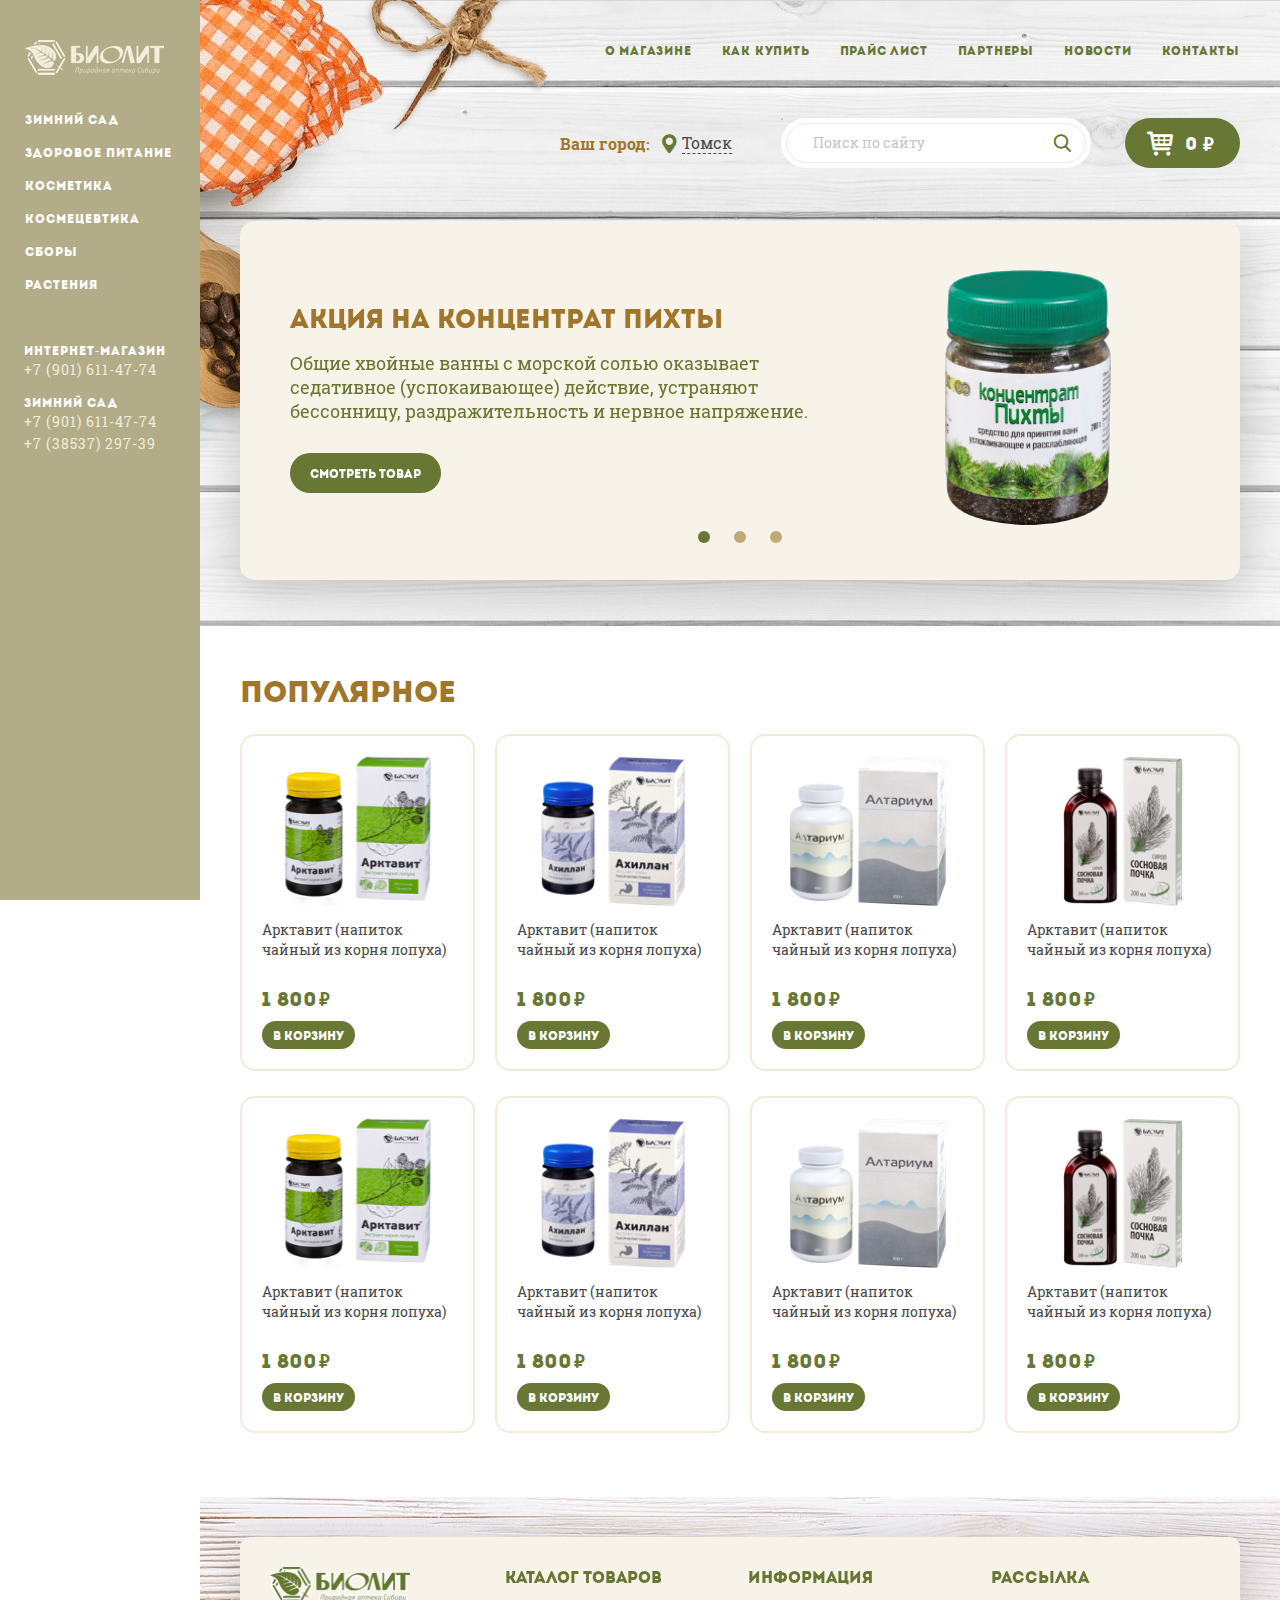
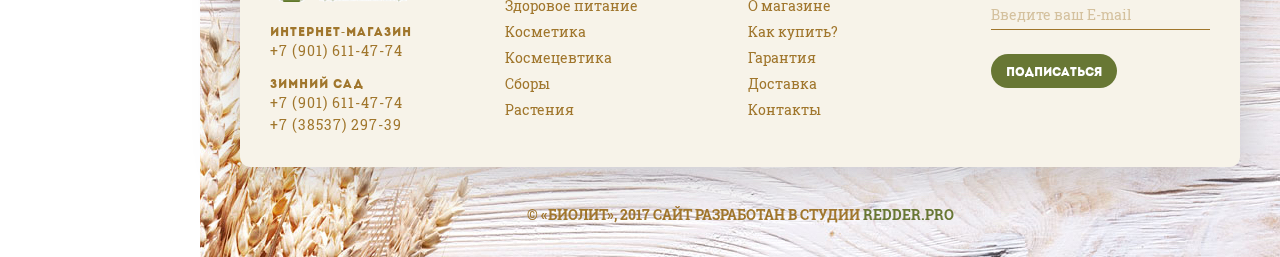
==== commit 43da1ac8: "no message" ====
--- a/index.html
+++ b/index.html
@@ -95,7 +95,7 @@
 						</div>
 						<input type="submit" class="b-btn-search icon-search">
 					</form>
-					<a href="cart.html" class="b-btn-green b-btn-cart icon-cart">1 800<span class="icon-rub"></span></a>
+					<a href="cart.html" class="b-btn-green b-btn-cart icon-cart"><span class="b-cart-num">0</span><span class="icon-rub"></span></a>
 				</div>
 				<div class="b-product-slider">
 					<div class="b-slider-item">
@@ -133,8 +133,8 @@
 		</div>
 		<div class="b-content">
 			<div class="b-block">
+				<h1>Популярное</h1>
 				<div class="b-popular">
-					<h1>Популярное</h1>
 					<div class="b-catalog-container">
 						<div class="b-product-card">
 							<a href="#" class="b-product-url">
--- a/css/layout.css
+++ b/css/layout.css
@@ -52,7 +52,7 @@
 	font-family: 'RobotoSlab-Regular';
 	overflow-x: hidden;
 	-webkit-text-size-adjust: none;
-	color: #A0762C;
+	color: #555;
 	min-width: 1280px;
 }
 a{
@@ -70,7 +70,7 @@
 	font-weight: 100;
 	color: #A0762C;
 }
-h1 {
+h1, h2.b-title {
 	font-size: 30px;
 	line-height: 40px;
 	color: #A0762C;
@@ -219,7 +219,7 @@
 			margin-bottom: 0;
 		}
 			.b-left-block .b-menu li {
-				margin-bottom: 2px;
+				margin-bottom: 5px;
 				padding-left: 14px;
 			}
 			.b-left-block .b-menu a {
@@ -236,8 +236,11 @@
 				display: inline-block;
 			}
 			.b-left-block .b-menu a:hover {
+				border: 1px solid #FFF;
+			}
+			.b-left-block .b-menu li.active a{
 				border: 1px solid #F2EBDA;
-				color: #F2EBDA;
+				color: #F2EBDA;	
 			}
 		.b-contacts {
 
@@ -299,6 +302,7 @@
 				display: inline-block;
 				letter-spacing: 0.8px;
 			}	
+			.b-header .b-menu li.active a,
 			.b-header .b-menu a:hover {
 				color: #a0762c;
 			}	
@@ -396,6 +400,9 @@
 					border: none;
 					font-size: 0;
 				}
+		.b-cart-button-cont{
+			display: inline-block;
+		}
 			.b-btn-cart {
 				height: 50px;
 				box-sizing: border-box;
@@ -477,14 +484,15 @@
 				padding-bottom: 64px;
 			}
 				.b-popular {
-					padding-top: 40px;
+					padding-top: 20px;
+					margin-top: -20px;
 				}
 				.b-catalog-container {
 					margin-bottom: -25px;
 				}
 					.b-product-card {
 						width: calc((100% - 87px)/4);
-						 margin-right: 25px; 
+						margin-right: 25px;
 						border: 2px solid #F2EBDA;
 						border-radius: 15px;
 						box-sizing: border-box;
@@ -492,6 +500,29 @@
 						padding: 24px;
 						display: inline-block;
 						margin-bottom: 25px;
+						position: relative;
+					}
+						.b-product-card:hover{
+							border: 2px solid #687734;
+						}
+					.b-label{
+						position: absolute;
+						width: 123px;
+						height: 35px;
+						background: url(/bitrix/components/bitrix/catalog.section/templates/.default/images/stick.png) left center no-repeat;
+						color: #fff;
+						text-align: center;
+						text-shadow: 0 1px 0 #ba3434;
+						line-height: 35px;
+						white-space: nowrap;
+						overflow: hidden;
+						font-size: 13px;
+						left: -2px;
+						top: 15px;
+					}
+					.b-label.green{
+						background: url(../../components/bitrix/catalog.section/popular/images/stick-green.png) left center no-repeat;
+						text-shadow: 0 1px 0 #218a21;
 					}
 					.b-product-card:nth-child(4n) {
 						margin-right: 0px;
@@ -502,14 +533,14 @@
 						.b-product-card .b-img {
 							background-repeat: no-repeat;
 							background-size: contain;
-							background-position: 50% 0;
+							background-position: 50% 50%;
 							width: 100%;
 							height: 178px;
 							margin-bottom: 14px;
 						}
 						.b-product-card h3 {
 							font-family: "RobotoSlab-Bold";
-							font-size: 16px;
+							font-size: 14px;
 							line-height: 20px;
 							color: #4A4A4A;
 							height: 60px;
@@ -517,8 +548,8 @@
 							margin-bottom: 7px;
 						}
 						.b-product-card h3 {
-							font-family: "RobotoSlab-Bold";
-							font-size: 16px;
+							font-family: "RobotoSlab-Regular";
+							font-size: 14px;
 							line-height: 20px;
 							color: #4A4A4A;
 							height: 60px;
@@ -589,7 +620,8 @@
 							color: #A0762C;
 							line-height: 16px;
 						}
-						.b-contacts p a {
+						.b-contacts a {
+							display: block;
 							font-family: "RobotoSlab-Regular";
 							font-size: 14px;
 							color: #A0762C;
@@ -653,30 +685,43 @@
 						}
 							.b-copiright a:hover {
 								text-decoration: underline;
-							}				
+							}	
+.b-inner{
+
+}	
 .b-text{
 	font-family: "RobotoSlab-Regular";
 }
+	sup{
+		display: inline-block;
+    	margin-top: -10px;
+	}
 	.b-text h1,.b-text h2,.b-text h3,.b-text h4,.b-text h5,.b-text h6,.b-text a,.b-text p,.b-text ul {
 		width: 100%;
 		text-align: left;
+	}
+	.b-text b{
+		font-family: "RobotoSlab-Bold";
+		font-weight: normal;
 	}
 	.b-text h1 {
 		font-family: "Introo";
 		font-size: 30px;
 		line-height: 34px;
 		text-transform: uppercase;
-		margin-top: 36px;
-		margin-bottom: 24px;
+		margin-bottom: 16px;
 		color: #A0762C;
 	}
 	.b-text h2 {
 		font-size: 24px;
 		margin-top: 26px;
-		line-height: 40px;
+		line-height: 30px;
 		margin-bottom: 16px;
 		color: #A0762C;
 		font-family: "RobotoSlab-Bold";
+	}
+	.b-text h1 + h2{
+		margin-top: 16px;
 	}
 	.b-text h3 {
 		font-size: 20px;
@@ -703,9 +748,11 @@
 		line-height: 26px;
 		color: #4A4A4A;
 	}
-	.b-text a {display: block;padding: 17px;box-sizing: border-box;}
+	.b-text a {
+		text-decoration: underline;
+	}
 		.b-text a:hover {
-
+			text-decoration: none;
 		}
 	.b-text ol {
 	    list-style:none;
@@ -714,17 +761,16 @@
 		margin: 0;
 		padding: 0;
 		margin-left: 21px;
-		padding-left: 16px;
+		padding-left: 10px;
 		list-style: decimal;
 		}	
 	.b-text ul {
-	margin-bottom: 24px;
 	}
 	.b-text ul li {
 		margin: 0;
 		padding: 0;
 		margin-left: 21px;
-		padding-left: 16px;
+		padding-left: 4px;
 		list-style: disc;
 	}
 	.b-text li {
@@ -737,6 +783,7 @@
 		margin-top: 24px;
 		width: 100%;
 		margin-bottom: 20px;
+		height: auto;
 	}
 .b-text .table {
 	margin-top: 10px;
@@ -795,7 +842,9 @@
 	.b-text tr:nth-child(2n){
 		background-color: #fdfaf2;
 	}
-.b-cart {padding-top: 40px;}
+.b-cart {
+	
+}
 	.b-ordering {
 		width: calc(100% - 278px);
 		display: inline-block;
@@ -1122,18 +1171,19 @@
 					border-radius: 15px;
 				}
 .b-category {
-	padding-top: 40px;
+
 }
 	.b-category-cont {
 
 	}
 		.b-category ul {
+
 		}
 			.b-category .b-text li {
 				list-style: none;
 				display: inline-block;
 				width: calc((100% - 87px)/4);
-				height: 240px;
+				height: auto;
 				margin: 0;
 				padding: 0;
 				margin-right: 25px;
@@ -1146,8 +1196,16 @@
 			.b-category .b-text li:nth-child(4n) {
 				margin: 0;
 			}
+				.b-category ul a{
+					text-decoration: none;
+				}
+				.b-category ul li:hover{
+					border: 2px solid #687734;
+				}
 				.b-category-item {
-
+					display: block;
+					padding: 25px 17px 12px;
+					box-sizing: border-box;
 				}
 					.b-category-img {
 						background-repeat: no-repeat;
@@ -1169,7 +1227,7 @@
 						}
 
 .b-contacts-page {
-	padding-top: 40px;
+
 }
 	.b-contacts-page .nav-map-city {
 
@@ -1352,6 +1410,122 @@
   top: 13px;
   left: 22px;
 }
+.modern-page-navigation{
+	margin-top: 25px;
+	margin-bottom: -15px;
+}
+	.modern-page-title{
+		margin-right: 10px;
+	}
+	.modern-page-navigation a,
+	.modern-page-navigation span{
+		border: none !important;
+	}
+	.modern-page-navigation .modern-page{
+		width: 30px;
+		height: 30px;
+		display: inline-block;
+		padding: 0px !important;
+		text-align: center;
+		line-height: 30px;
+		border-radius: 100px;
+		border: none !important;
+	}
+	.modern-page-navigation a.modern-page:hover{
+		background-color: #f2ebda;
+		color: #A0762C;
+	}
+	.modern-page-navigation span.modern-page-current{
+		background-color: #687734;
+		color: #FFF;
+	}
+	.modern-page-first{
+
+	}
+	.modern-page-next,
+	.modern-page-previous{
+		display: none;
+	}
+	.modern-page-all{
+
+	}
+.b-breadcrumbs{
+	padding-top: 30px;
+	margin-bottom: -20px;
+	font-size: 14px;
+}
+	.b-breadcrumbs li{
+		list-style: none;
+		float: left;
+	}
+		.b-breadcrumbs li a{
+			position: relative;
+			text-decoration: underline;
+			margin-right: 21px;
+		}
+			.b-breadcrumbs li a:after{
+				position: absolute;
+				content: "/";
+				right: -15px;
+				top: 0px;
+			}
+		.b-breadcrumbs li span{
+
+		}
+.b-popup{
+	padding: 35px;
+	overflow: visible;
+}
+.b-city-popup{
+	width: 500px;
+}
+	.b-popup h3{
+		margin-bottom: 16px;
+	}
+	.b-popup p{
+		margin-bottom: 25px;
+	}
+	.b-city-nav{
+		margin-top: 30px;
+		text-align: right;
+	}
+		.b-city-nav .b-btn-green{
+			margin-left: 10px;
+		}
+		.b-btn-green.disabled{
+			opacity: 0.4;
+			cursor: default;
+		}
+		.b-btn-green.disabled:hover{
+			background-color: #687734;
+		}
+
+
+
+
+
+
+
+
+
+
+
+
+
+
+
+
+
+
+
+
+
+
+
+
+
+
+
 @media (-webkit-min-device-pixel-ratio: 1.5) {
 	.b-icon:before{
 		background-image: url('../i/sprite@2x.png');
@@ -1437,9 +1611,16 @@
 				.b-img {
 				width: 35%;
 				}
+.main-h1{
+	display: none;
+}
 	.b-content {
 
 	}
+		.b-content h1,
+		.b-content h2.b-title{
+			padding-top: 40px;
+		}		
 			.b-content .b-block {
 			}
 				.b-popular {
@@ -1447,18 +1628,18 @@
 				.b-catalog-container {
 				}
 					.b-product-card {
-					margin-right: 20px;
-					width: calc((100% - 72px)/4);
+					margin-right: 16px;
+					width: calc((100% - 60px)/4);
 					padding: 20px;
-					height: 307px;
+					height: 337px;
 					}
 					.b-product-url {
 					}
 						.b-product-card .b-img {
-						height: 120px;
+						height: 150px;
 						}
 						.b-product-card h3 {
-						font-size: 16px;
+						font-size: 14px;
 						font-family: "RobotoSlab-Regular";
 						}
 						.b-product-card h3 {
@@ -1482,7 +1663,7 @@
 			}
 				.b-footer-menu-cont {
 				padding: 30px 30px;
-				height: 100%;
+				/*height: 100%;*/
 				}
 					.b-logo-contacts {
 
@@ -1520,9 +1701,9 @@
 
 	.b-category-img {
 		background-size: contain;
-		width: 70%;
+		width: 50%;
 		margin: 0 auto;
-		height: 130px;
+		height: 94px;
 	}
 	.b-category .b-text li {
 
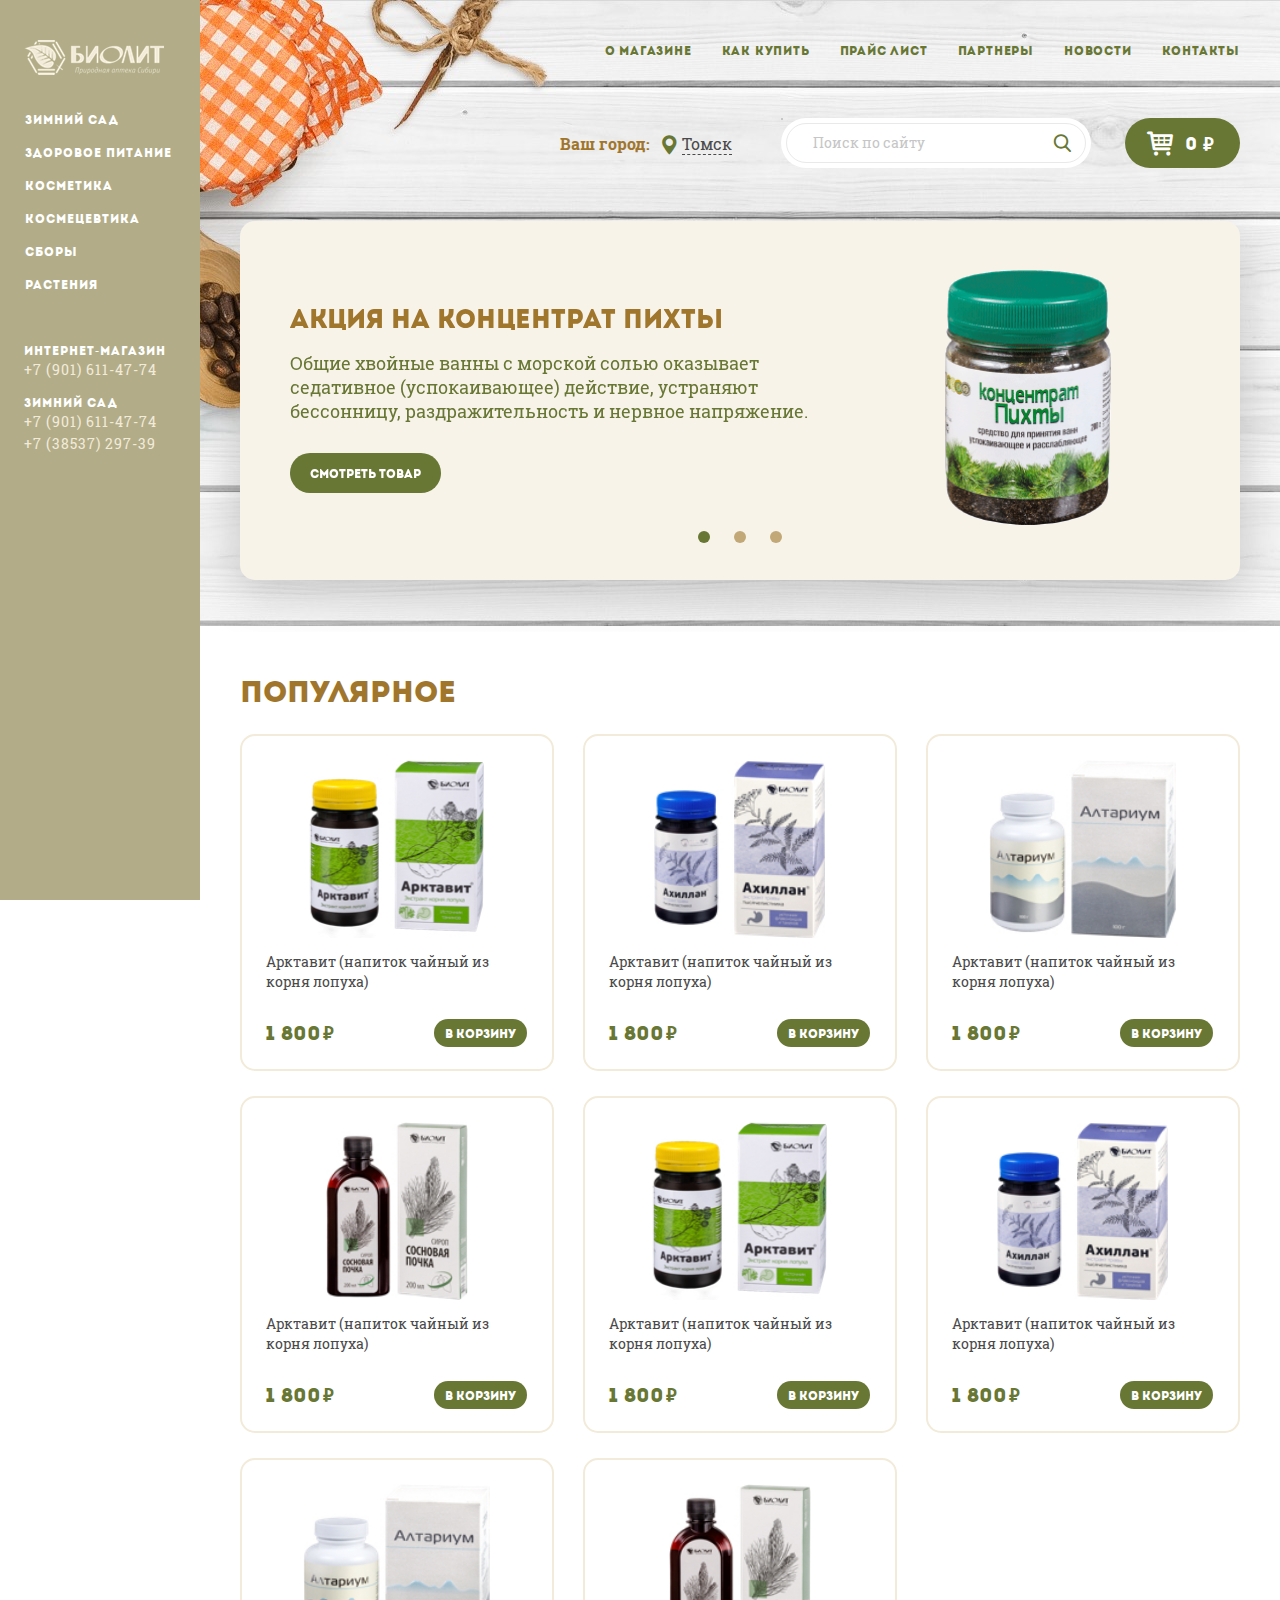
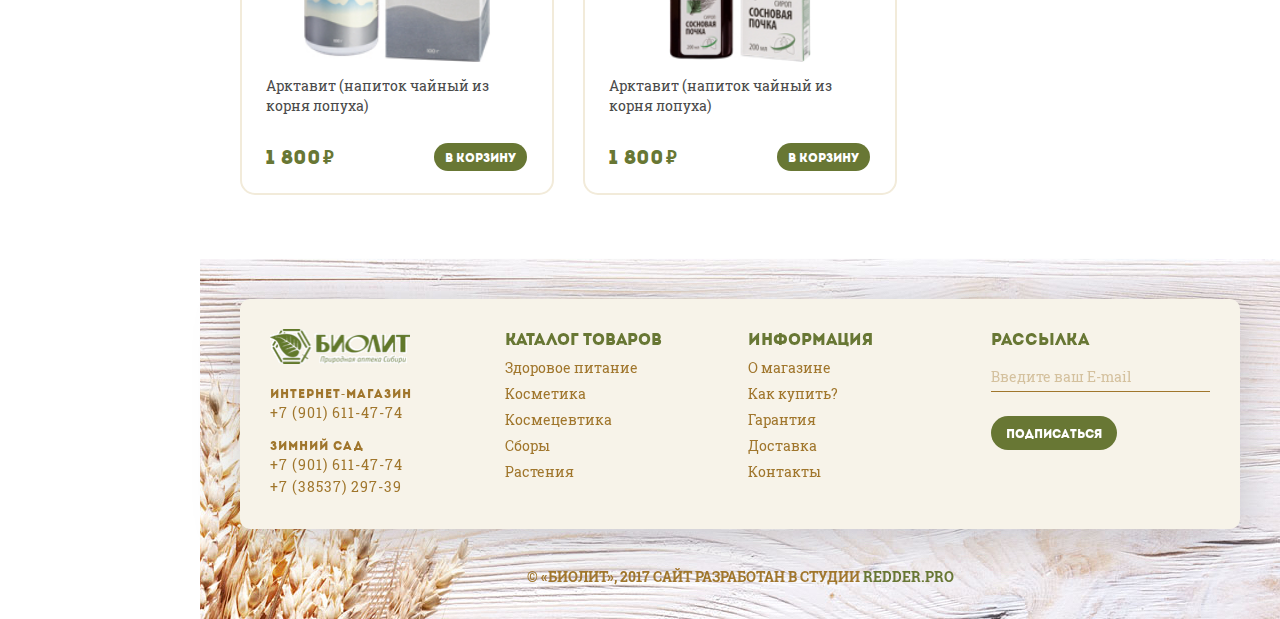
==== commit 000c75be: "no message" ====
--- a/index.html
+++ b/index.html
@@ -13,7 +13,7 @@
 	<link rel="stylesheet" href="css/KitAnimate.css" type="text/css">
 	<link rel="stylesheet" href="css/layout.css" type="text/css">
 	<link rel="icon" type="image/vnd.microsoft.icon" href="favicon.ico">
-
+	<link rel="stylesheet" media="screen and (min-width: 240px) and (max-width: 768px)" href="css/layout-mobile.css">
 	<meta name="viewport" content="width=1000">
 
 	<script type="text/javascript" src="js/jquery-2.1.1.min.js"></script>
@@ -35,230 +35,246 @@
 
 </head>
 <body>
-	<ul class="ps-lines">
-		<li class="v" style="margin-left:-501px"></li>
-		<li class="v" style="margin-left:500px"></li>
-		<li class="v" ></li>
-	</ul>
-	<div class="b-left-block left">
-		<div class="b-block clearfix">
-			<a href="index.html" class="b-logo"></a>
-		</div>
-		<div class="b-menu">
-			<ul>
-				<li><a href="#">Зимний сад</a></li>
-				<li><a href="#">Здоровое питание</a></li>
-				<li><a href="#">Косметика</a></li>
-				<li><a href="#">Космецевтика</a></li>
-				<li><a href="#">Сборы</a></li>
-				<li><a href="#">Растения</a></li>
-			</ul>
-		</div>
-		<div class="b-block">
-			<div class="b-contacts">
-				<div class="b-contacts-market">
-					<h3>Интернет-магазин</h3>
-					<p><a href="tel:+79016114774">+7 (901) 611-47-74</a></p>					
+	<nav id="menu">
+		<div class="b-left-block left">
+			<div class="b-block clearfix">
+				<a href="index.html" class="b-logo"></a>
+			</div>
+			<div class="b-menu">
+				<ul>
+					<li><a href="#">Зимний сад</a></li>
+					<li><a href="#">Здоровое питание</a></li>
+					<li><a href="#">Косметика</a></li>
+					<li><a href="#">Космецевтика</a></li>
+					<li><a href="#">Сборы</a></li>
+					<li><a href="#">Растения</a></li>
+				</ul>
+			</div>
+			<div class="b-menu mobile-only">
+				<ul>
+					<li><a href="#">О магазине</a></li>
+					<li><a href="#">Как купить</a></li>
+					<li><a href="#">Прайс лист</a></li>
+					<li><a href="#">Партнеры</a></li>
+					<li><a href="#">Новости</a></li>
+					<li><a href="contacts.html">Контакты</a></li>
+				</ul>
+			</div>
+			<div class="b-block">
+				<div class="b-contacts">
+					<div class="b-contacts-market">
+						<h3>Интернет-магазин</h3>
+						<p><a href="tel:+79016114774">+7 (901) 611-47-74</a></p>					
+					</div>
+					<div class="b-contacts-garden">
+						<h3>Зимний сад</h3>
+						<p>
+							<a href="tel:+79016114774">+7 (901) 611-47-74</a>
+						</p>
+						<p>
+							<a href="tel:+73853729739">+7 (38537) 297-39</a>
+						</p>					
+					</div>
+				</div>			
+			</div>
+		</div>
+	</nav>
+	<main id="panel">
+		<div class="b-body-block right">
+			<div class="b-header">
+				<div class="b-block clearfix">
+					<div class="b-menu">
+						<ul>
+							<li><a href="#">О магазине</a></li>
+							<li><a href="#">Как купить</a></li>
+							<li><a href="#">Прайс лист</a></li>
+							<li><a href="#">Партнеры</a></li>
+							<li><a href="#">Новости</a></li>
+							<li><a href="contacts.html">Контакты</a></li>
+						</ul>
+					</div>
+					<div class="b-search-block">
+						<div class="b-search-block-top clearfix">
+							<a href="index.html" class="b-logo mobile-only"></a>
+							<span>Ваш город:</span>
+							<a href="#" class="icon-map-marker">Томск</a>
+							<a href="#" class="icon-menu toggle-button mobile-only"></a>							
+						</div>
+						<div class="b-search-block-bottom clearfix">
+							<form action="">
+								<div class="b-search-field">
+									<a href="#" class="icon-search"></a>
+									<input type="text"  placeholder="Поиск по сайту">
+								</div>
+								<input type="submit" class="b-btn-search icon-search">
+							</form>
+							<a href="cart.html" class="b-btn-green b-btn-cart icon-cart"><span class="b-cart-num">0</span><span class="icon-rub"></span></a>
+						</div>
+					</div>
+					<div class="b-product-slider">
+						<div class="b-slider-item">
+							<div class="b-block">
+								<div class="b-slider-text">
+									<h2>АКция на концентрат пихты</h2>
+									<p>Общие хвойные ванны с морской солью оказывает седативное (успокаивающее) действие, устраняют бессонницу, раздражительность и нервное напряжение.</p>
+									<a href="" class="b-btn-green">Смотреть товар</a>
+								</div>
+								<div class="b-img" style="background-image: url('./i/slider-product.png');"></div>
+							</div>
+						</div>
+						<div class="b-slider-item">
+							<div class="b-block">
+								<div class="b-slider-text">
+									<h2>АКция на концентрат пихты</h2>
+									<p>Общие хвойные ванны с морской солью оказывает седативное (успокаивающее) действие, устраняют бессонницу, раздражительность и нервное напряжение.</p>
+									<a href="" class="b-btn-green">Смотреть товар</a>
+								</div>
+								<div class="b-img" style="background-image: url('./i/slider-product.png');"></div>
+							</div>
+						</div>
+						<div class="b-slider-item">
+							<div class="b-block">
+								<div class="b-slider-text">
+									<h2>АКция на концентрат пихты</h2>
+									<p>Общие хвойные ванны с морской солью оказывает седативное (успокаивающее) действие, устраняют бессонницу, раздражительность и нервное напряжение.</p>
+									<a href="" class="b-btn-green">Смотреть товар</a>
+								</div>
+								<div class="b-img" style="background-image: url('./i/slider-product.png');"></div>
+							</div>
+						</div>
+					</div>
 				</div>
-				<div class="b-contacts-garden">
-					<h3>Зимний сад</h3>
-					<p>
-						<a href="tel:+79016114774">+7 (901) 611-47-74</a>
-					</p>
-					<p>
-						<a href="tel:+73853729739">+7 (38537) 297-39</a>
-					</p>					
-				</div>
-			</div>			
-		</div>
-	</div>
-	<div class="b-body-block right">
-		<div class="b-header">
-			<div class="b-block clearfix">
-				<div class="b-menu">
-					<ul>
-						<li><a href="#">О магазине</a></li>
-						<li><a href="#">Как купить</a></li>
-						<li><a href="#">Прайс лист</a></li>
-						<li><a href="#">Партнеры</a></li>
-						<li><a href="#">Новости</a></li>
-						<li><a href="contacts.html">Контакты</a></li>
-					</ul>
-				</div>
-				<div class="b-search-block">
-					<span>Ваш город:</span>
-					<a href="#" class="icon-map-marker">Томск</a>
-					<form action="">
-						<div class="b-search-field">
-							<a href="#" class="icon-search"></a>
-							<input type="text"  placeholder="Поиск по сайту">
-						</div>
-						<input type="submit" class="b-btn-search icon-search">
-					</form>
-					<a href="cart.html" class="b-btn-green b-btn-cart icon-cart"><span class="b-cart-num">0</span><span class="icon-rub"></span></a>
-				</div>
-				<div class="b-product-slider">
-					<div class="b-slider-item">
-						<div class="b-block">
-							<div class="b-slider-text">
-								<h2>АКция на концентрат пихты</h2>
-								<p>Общие хвойные ванны с морской солью оказывает седативное (успокаивающее) действие, устраняют бессонницу, раздражительность и нервное напряжение.</p>
-								<a href="" class="b-btn-green">Смотреть товар</a>
-							</div>
-							<div class="b-img" style="background-image: url('./i/slider-product.png');"></div>
-						</div>
-					</div>
-					<div class="b-slider-item">
-						<div class="b-block">
-							<div class="b-slider-text">
-								<h2>АКция на концентрат пихты</h2>
-								<p>Общие хвойные ванны с морской солью оказывает седативное (успокаивающее) действие, устраняют бессонницу, раздражительность и нервное напряжение.</p>
-								<a href="" class="b-btn-green">Смотреть товар</a>
-							</div>
-							<div class="b-img" style="background-image: url('./i/slider-product.png');"></div>
-						</div>
-					</div>
-					<div class="b-slider-item">
-						<div class="b-block">
-							<div class="b-slider-text">
-								<h2>АКция на концентрат пихты</h2>
-								<p>Общие хвойные ванны с морской солью оказывает седативное (успокаивающее) действие, устраняют бессонницу, раздражительность и нервное напряжение.</p>
-								<a href="" class="b-btn-green">Смотреть товар</a>
-							</div>
-							<div class="b-img" style="background-image: url('./i/slider-product.png');"></div>
-						</div>
-					</div>
-				</div>
-			</div>
-		</div>
-		<div class="b-content">
-			<div class="b-block">
-				<h1>Популярное</h1>
-				<div class="b-popular">
-					<div class="b-catalog-container">
-						<div class="b-product-card">
-							<a href="#" class="b-product-url">
-								<div class="b-img" style="background-image: url('./i/card-product-01.jpg')"></div>
-								<h3>Арктавит (напиток чайный из корня лопуха)</h3>
-							</a>
-							<span class="">1 800<span class="icon-rub"></span></span>
-							<a href="#" class="b-btn-green">В корзину</a>
-						</div>
-						<div class="b-product-card">
-							<a href="#" class="b-product-url">
-								<div class="b-img" style="background-image: url('./i/card-product-02.jpg')"></div>
-								<h3>Арктавит (напиток чайный из корня лопуха)</h3>
-							</a>
-							<span class="">1 800<span class="icon-rub"></span></span>
-							<a href="#" class="b-btn-green">В корзину</a>
-						</div>
-						<div class="b-product-card">
-							<a href="#" class="b-product-url">
-								<div class="b-img" style="background-image: url('./i/card-product-03.jpg')"></div>
-								<h3>Арктавит (напиток чайный из корня лопуха)</h3>
-							</a>
-							<span class="">1 800<span class="icon-rub"></span></span>
-							<a href="#" class="b-btn-green">В корзину</a>
-						</div>
-						<div class="b-product-card">
-							<a href="#" class="b-product-url">
-								<div class="b-img" style="background-image: url('./i/card-product-04.jpg')"></div>
-								<h3>Арктавит (напиток чайный из корня лопуха)</h3>
-							</a>
-							<span class="">1 800<span class="icon-rub"></span></span>
-							<a href="#" class="b-btn-green">В корзину</a>
-						</div>
-						<div class="b-product-card">
-							<a href="#" class="b-product-url">
-								<div class="b-img" style="background-image: url('./i/card-product-01.jpg')"></div>
-								<h3>Арктавит (напиток чайный из корня лопуха)</h3>
-							</a>
-							<span class="">1 800<span class="icon-rub"></span></span>
-							<a href="#" class="b-btn-green">В корзину</a>
-						</div>
-						<div class="b-product-card">
-							<a href="#" class="b-product-url">
-								<div class="b-img" style="background-image: url('./i/card-product-02.jpg')"></div>
-								<h3>Арктавит (напиток чайный из корня лопуха)</h3>
-							</a>
-							<span class="">1 800<span class="icon-rub"></span></span>
-							<a href="#" class="b-btn-green">В корзину</a>
-						</div>
-						<div class="b-product-card">
-							<a href="#" class="b-product-url">
-								<div class="b-img" style="background-image: url('./i/card-product-03.jpg')"></div>
-								<h3>Арктавит (напиток чайный из корня лопуха)</h3>
-							</a>
-							<span class="">1 800<span class="icon-rub"></span></span>
-							<a href="#" class="b-btn-green">В корзину</a>
-						</div>
-						<div class="b-product-card">
-							<a href="#" class="b-product-url">
-								<div class="b-img" style="background-image: url('./i/card-product-04.jpg')"></div>
-								<h3>Арктавит (напиток чайный из корня лопуха)</h3>
-							</a>
-							<span class="">1 800<span class="icon-rub"></span></span>
-							<a href="#" class="b-btn-green">В корзину</a>
-						</div>
-					</div>	
-				</div>						
-			</div>
-		</div>
-		<div class="b-footer">
-			<div class="b-block">
-				<div class="b-footer-menu-cont clearfix">
-					<div class="b-logo-contacts left">
-						<a href="index.html" class="b-logo"></a>
-						<div class="b-contacts">
-							<div class="b-contacts-market">
-								<h3>Интернет-магазин</h3>
-								<p><a href="tel:+79016114774">+7 (901) 611-47-74</a></p>					
-							</div>
-							<div class="b-contacts-garden">
-								<h3>Зимний сад</h3>
-								<p>
-									<a href="tel:+79016114774">+7 (901) 611-47-74</a>
-								</p>
-								<p>
-									<a href="tel:+73853729739">+7 (38537) 297-39</a>
-								</p>					
-							</div>
-						</div>
-					</div>
-					<div class="b-footer-menu right">
-						<div class="b-footer-col">
-							<h3>Каталог товаров</h3>
-							<ul>
-								<li><a href="#">Здоровое питание</a></li>
-								<li><a href="#">Косметика</a></li>
-								<li><a href="#">Космецевтика</a></li>
-								<li><a href="#">Сборы</a></li>
-								<li><a href="#">Растения</a></li>
-							</ul>
-						</div>
-						<div class="b-footer-col">
-							<h3>Информация</h3>
-							<ul>
-								<li><a href="#">О магазине</a></li>
-								<li><a href="#">Как купить?</a></li>
-								<li><a href="#">Гарантия</a></li>
-								<li><a href="#">Доставка</a></li>
-								<li><a href="contacts.html">Контакты</a></li>
-							</ul>
-						</div>
-						<div class="b-footer-col">
-							<h3>Рассылка</h3>
-							<form action="">
-								<input type="text" placeholder="Введите ваш E-mail">
-								<button href="" type="submit" class="b-btn-green">Подписаться</button>
-							 </form>
-						</div>
+			</div>
+			<div class="b-content">
+				<div class="b-block">
+					<h1>Популярное</h1>
+					<div class="b-popular">
+						<div class="b-catalog-container">
+							<div class="b-product-card">
+								<a href="#" class="b-product-url">
+									<div class="b-img" style="background-image: url('./i/card-product-01.jpg')"></div>
+									<h3>Арктавит (напиток чайный из корня лопуха)</h3>
+								</a>
+								<span class="">1 800<span class="icon-rub"></span></span>
+								<a href="#" class="b-btn-green">В корзину</a>
+							</div>
+							<div class="b-product-card">
+								<a href="#" class="b-product-url">
+									<div class="b-img" style="background-image: url('./i/card-product-02.jpg')"></div>
+									<h3>Арктавит (напиток чайный из корня лопуха)</h3>
+								</a>
+								<span class="">1 800<span class="icon-rub"></span></span>
+								<a href="#" class="b-btn-green">В корзину</a>
+							</div>
+							<div class="b-product-card">
+								<a href="#" class="b-product-url">
+									<div class="b-img" style="background-image: url('./i/card-product-03.jpg')"></div>
+									<h3>Арктавит (напиток чайный из корня лопуха)</h3>
+								</a>
+								<span class="">1 800<span class="icon-rub"></span></span>
+								<a href="#" class="b-btn-green">В корзину</a>
+							</div>
+							<div class="b-product-card">
+								<a href="#" class="b-product-url">
+									<div class="b-img" style="background-image: url('./i/card-product-04.jpg')"></div>
+									<h3>Арктавит (напиток чайный из корня лопуха)</h3>
+								</a>
+								<span class="">1 800<span class="icon-rub"></span></span>
+								<a href="#" class="b-btn-green">В корзину</a>
+							</div>
+							<div class="b-product-card">
+								<a href="#" class="b-product-url">
+									<div class="b-img" style="background-image: url('./i/card-product-01.jpg')"></div>
+									<h3>Арктавит (напиток чайный из корня лопуха)</h3>
+								</a>
+								<span class="">1 800<span class="icon-rub"></span></span>
+								<a href="#" class="b-btn-green">В корзину</a>
+							</div>
+							<div class="b-product-card">
+								<a href="#" class="b-product-url">
+									<div class="b-img" style="background-image: url('./i/card-product-02.jpg')"></div>
+									<h3>Арктавит (напиток чайный из корня лопуха)</h3>
+								</a>
+								<span class="">1 800<span class="icon-rub"></span></span>
+								<a href="#" class="b-btn-green">В корзину</a>
+							</div>
+							<div class="b-product-card">
+								<a href="#" class="b-product-url">
+									<div class="b-img" style="background-image: url('./i/card-product-03.jpg')"></div>
+									<h3>Арктавит (напиток чайный из корня лопуха)</h3>
+								</a>
+								<span class="">1 800<span class="icon-rub"></span></span>
+								<a href="#" class="b-btn-green">В корзину</a>
+							</div>
+							<div class="b-product-card">
+								<a href="#" class="b-product-url">
+									<div class="b-img" style="background-image: url('./i/card-product-04.jpg')"></div>
+									<h3>Арктавит (напиток чайный из корня лопуха)</h3>
+								</a>
+								<span class="">1 800<span class="icon-rub"></span></span>
+								<a href="#" class="b-btn-green">В корзину</a>
+							</div>
+						</div>	
 					</div>						
 				</div>
-				<p class="b-copiright">© «БИОЛИТ», 2017 САЙТ РАЗРАБОТАН В СТУДИИ <a href="http://redder.pro">REDDER.PRO</a></p>	
-			</div>
-		</div>
-	</div>
+			</div>
+			<div class="b-footer">
+				<div class="b-block">
+					<div class="b-footer-menu-cont clearfix">
+						<div class="b-logo-contacts left">
+							<a href="index.html" class="b-logo"></a>
+							<div class="b-contacts">
+								<div class="b-contacts-market">
+									<h3>Интернет-магазин</h3>
+									<p><a href="tel:+79016114774">+7 (901) 611-47-74</a></p>					
+								</div>
+								<div class="b-contacts-garden">
+									<h3>Зимний сад</h3>
+									<p>
+										<a href="tel:+79016114774">+7 (901) 611-47-74</a>
+									</p>
+									<p>
+										<a href="tel:+73853729739">+7 (38537) 297-39</a>
+									</p>					
+								</div>
+							</div>
+						</div>
+						<div class="b-footer-menu right">
+							<div class="b-footer-col">
+								<h3>Каталог товаров</h3>
+								<ul>
+									<li><a href="#">Здоровое питание</a></li>
+									<li><a href="#">Косметика</a></li>
+									<li><a href="#">Космецевтика</a></li>
+									<li><a href="#">Сборы</a></li>
+									<li><a href="#">Растения</a></li>
+								</ul>
+							</div>
+							<div class="b-footer-col">
+								<h3>Информация</h3>
+								<ul>
+									<li><a href="#">О магазине</a></li>
+									<li><a href="#">Как купить?</a></li>
+									<li><a href="#">Гарантия</a></li>
+									<li><a href="#">Доставка</a></li>
+									<li><a href="contacts.html">Контакты</a></li>
+								</ul>
+							</div>
+							<div class="b-footer-col">
+								<h3>Рассылка</h3>
+								<form action="">
+									<input type="text" placeholder="Введите ваш E-mail">
+									<button href="" type="submit" class="b-btn-green">Подписаться</button>
+								 </form>
+							</div>
+						</div>						
+					</div>
+					<p class="b-copiright">© «БИОЛИТ», 2017 САЙТ РАЗРАБОТАН В СТУДИИ <a href="http://redder.pro">REDDER.PRO</a></p>	
+				</div>
+			</div>
+			<script type="application/javascript" src="js/slideout.js"></script>	
+		</div>
+	</main>	
 	<div style="display:none;">
 		<a href="#b-popup-error" class="b-error-link fancy" style="display:none;"></a>
 		<div class="b-popup" id="b-popup-1">
--- a/css/layout.css
+++ b/css/layout.css
@@ -33,11 +33,11 @@
 }
 @font-face {
   font-family: 'icomoon';
-  src:  url('../fonts/icomoon.eot?kr7hh7');
-  src:  url('../fonts/icomoon.eot?kr7hh7#iefix') format('embedded-opentype'),
-    url('../fonts/icomoon.ttf?kr7hh7') format('truetype'),
-    url('../fonts/icomoon.woff?kr7hh7') format('woff'),
-    url('../fonts/icomoon.svg?kr7hh7#icomoon') format('svg');
+  src:  url('../fonts/icomoon.eot?jb978r');
+  src:  url('../fonts/icomoon.eot?jb978r#iefix') format('embedded-opentype'),
+    url('../fonts/icomoon.ttf?jb978r') format('truetype'),
+    url('../fonts/icomoon.woff?jb978r') format('woff'),
+    url('../fonts/icomoon.svg?jb978r#icomoon') format('svg');
   font-weight: normal;
   font-style: normal;
 }
@@ -190,7 +190,10 @@
 	.slick-dots li {
 		display: inline-block;
 		/* height: 36px; */
-	}	
+	}
+.mobile-only {
+	display: none !important;
+}	
 .b-left-block {
 	background-color: #B2AD88;
 	width: 200px;
@@ -276,6 +279,13 @@
 		/* height: 627px; */
 		/* padding-bottom: 48px; */
 		overflow: hidden;
+	}
+	.b-header .b-logo {
+		background-image: url('../i/logo-green.png');
+		display: inline-block;
+		vertical-align: middle;
+		/* margin-bottom: 24px; */
+		margin-right: 10%;
 	}
 		.b-header .b-block {
 			box-sizing: border-box;
@@ -308,14 +318,16 @@
 			}	
 			.b-search-block {
 				text-align: right;
-				/* margin-bottom: 51px; */
-			}
+				margin-bottom: 53px;
+			}
+			.b-search-block-top {/* margin-bottom: 24px; */display: inline-block;vertical-align: middle;}
+			.b-search-block-bottom {display: inline-block;vertical-align: middle;}
 				.b-search-block form{
 					display: inline-block;
 					position: relative;
 					vertical-align: middle;
 				}			
-				.b-search-block>span {
+				.b-search-block .b-search-block-top>span {
 					font-family: "RobotoSlab-Bold";
 					color: #A0762C;
 					font-size: 16px;
@@ -414,7 +426,7 @@
 				position: relative;
 			}
 			.b-product-slider {
-				margin-top: 53px;
+				/* margin-top: 53px; */
 				width: 1000px;
 				height: 359px;
 				background-color: #F7F3E9;
@@ -482,6 +494,7 @@
 	}
 			.b-content .b-block {
 				padding-bottom: 64px;
+				padding-top: 40px;
 			}
 				.b-popular {
 					padding-top: 20px;
@@ -492,6 +505,7 @@
 				}
 					.b-product-card {
 						width: calc((100% - 87px)/4);
+						min-width: 228px;
 						margin-right: 25px;
 						border: 2px solid #F2EBDA;
 						border-radius: 15px;
@@ -1369,6 +1383,13 @@
   -webkit-font-smoothing: antialiased;
   -moz-osx-font-smoothing: grayscale;
 }
+.icon-menu:before {
+  content: "\e904";
+  position: absolute;
+  top: 7px;
+  left: 7px;
+  font-size: 21px;
+}
 .icon-rub {
 	position: relative;
 }
@@ -1619,7 +1640,7 @@
 	}
 		.b-content h1,
 		.b-content h2.b-title{
-			padding-top: 40px;
+			/* padding-top: 40px; */
 		}		
 			.b-content .b-block {
 			}
@@ -1628,15 +1649,21 @@
 				.b-catalog-container {
 				}
 					.b-product-card {
-					margin-right: 16px;
-					width: calc((100% - 60px)/4);
-					padding: 20px;
+					margin-right: 25px;
+					width: calc((100% - 58px)/3);
+					padding: 24px;
 					height: 337px;
 					}
+					.b-product-card:nth-child(3n) {
+						margin-right: 0px;
+					}					
+					.b-product-card:nth-child(4n) {
+						margin-right: 25px;
+					}	
 					.b-product-url {
 					}
 						.b-product-card .b-img {
-						height: 150px;
+						/* height: 150px; */
 						}
 						.b-product-card h3 {
 						font-size: 14px;
@@ -1647,9 +1674,9 @@
 							.b-product-card h3:hover  {
 							}										
 						.b-product-card span {
-						display: block;
-						width: 100%;
-						margin-bottom: 10px;
+						/* display: block; */
+						/* width: 100%; */
+						/* margin-bottom: 10px; */
 						}
 						.b-product-card .icon-rub {
 						display: inline-block;
@@ -1712,7 +1739,7 @@
 		height: 72px;
 	}	
 }
-@media screen and (max-width: 1024px){
+@media screen and (max-width: 1040px){
 	body {
 		min-width: 600px;
 	}
@@ -1769,6 +1796,7 @@
 					.b-slider-item p {
 					}											
 					.b-slider-item .b-block {
+					position: relative;
 					}
 						.b-slider-text {
 						}
@@ -1779,24 +1807,29 @@
 						}
 				.b-img {
 				}
+
 	.b-content {
 
 	}
 			.b-content .b-block {
+			width: calc(100% - 79px);
 			}
 				.b-popular {
 				}
 				.b-catalog-container {
 				}
 					.b-product-card {
-					width: calc((100% - 48px)/3);
+					width: calc((100% - 29px)/2);
 					}
 					.b-product-card:nth-child(3n) {
-						margin-right: 0px;
+						margin-right: 25px;
 					}					
 					.b-product-card:nth-child(4n) {
-						margin-right: 20px;
-					}					
+						margin-right: 25px;
+					}
+					.b-product-card:nth-child(even) {
+						margin-right: 0px;
+					}											
 					.b-product-url {
 					}
 						.b-product-card .b-img {
@@ -1834,7 +1867,7 @@
 						.b-footer-col {
 						/* width: initial; */
 						}
-							.b-footer-col:nth-child(2) {
+							.b-footer-col:nth-child(1) {
 								display: none;
 							}
 							.b-footer-col h3 {
@@ -1868,18 +1901,34 @@
 		margin-right: 0;
 	}	
 }
+@media screen and (max-width: 968px) {
+	.b-product-slider .b-img {
+		display: none;
+	}
+	.b-slider-text {
+		width: 100%;
+		margin-right: 0;
+		/* top: 19%; */
+		/* margin-top: -19%; */
+		/* position: absolute; */
+	}
+	.b-body-block {
+		float: none;
+		/* width: 100%; */
+	}
+}
 @media screen and (max-width: 900px) {
 					.b-product-card {
-					width: calc((100% - 48px)/3);
+					/* width: calc((100% - 48px)/3); */
 					}
 					.b-product-card:nth-child(even) {
 
 					}						
 					.b-product-card:nth-child(3n) {
-						margin-right: 0px;
+						/* margin-right: 0px; */
 					}					
 					.b-product-card:nth-child(4n) {
-						margin-right: 20px;
+						/* margin-right: 20px; */
 					}
 					.b-header .b-menu a {
 						letter-spacing: 0;
@@ -1887,17 +1936,18 @@
 					.b-header .b-menu li:first-child {
 						margin-left: 0px;
 					}	
-					.b-search-block>span {
+					.b-search-block .b-search-block-top>span {
 						display: none;
 					}		
 }
 @media screen and (max-width: 800px) {
 					.b-product-card {
-					width: calc((100% - 24px)/2);
+					width: calc((100% - 19px)/2);
+					margin-right: 15px;
 					}
 					.b-product-card:nth-child(even) {margin-right: 0 !important;}						
 					.b-product-card:nth-child(3n) {
-						margin-right: 20px;
+						margin-right: 15px;
 					}					
 					.b-product-card:nth-child(4n) {
 						margin-right: 0;
@@ -1911,12 +1961,16 @@
 					.b-footer-col:nth-child(1) {
 						display: none;
 					}
+					.b-footer-col:nth-child(2) {
+						display: none;
+					}					
 					.b-header .b-menu a {
 
 					}
 					.b-header .b-menu li {
 						margin: 0 0;
 					}
+
 	.b-category .b-text li {
 		/* height: 214px; */
 		width: calc((100% - 29px)/2);
--- a/css/layout-mobile.css
+++ b/css/layout-mobile.css
@@ -0,0 +1,1404 @@
+@charset "utf-8";
+
+html,
+body {
+  width: 100%;
+  height: 100%;
+}
+
+.slideout-menu {
+  position: fixed;
+  left: 0;
+  top: 0;
+  bottom: 0;
+  right: 0;
+  z-index: 0;
+  width: 256px;
+  overflow-y: scroll;
+  -webkit-overflow-scrolling: touch;
+  display: none;
+}
+
+.slideout-panel {
+  position: relative;
+  z-index: 1;
+  will-change: transform;
+}
+
+.slideout-open,
+.slideout-open body,
+.slideout-open .slideout-panel {
+  overflow: hidden;
+}
+
+.slideout-open .slideout-menu {
+  display: block;
+}
+
+.fancybox-inner{
+	overflow: visible !important;
+}
+.bold{
+}
+.underline{
+	text-decoration: underline;
+}
+.white{
+	color: #FFF;
+}
+.b{
+	position: relative;
+}
+.b-wide-block{
+	position: relative;
+	max-width: 1600px;
+	width: 100%;
+	min-width: 1080px;
+	margin: 0px auto;
+	background-color: #FFF;
+}
+.b-block{
+	text-align: left;
+	position: relative;
+	max-width: 1000px;
+	width: calc(100% - 80px);
+	margin: 0px auto;
+}
+.b-absolute{
+	position: absolute;
+	top: 0px;
+	left: 50%;
+	margin-left: -500px;
+}
+.table {
+	display: table;
+}
+.row {
+	display: table-row;
+}
+.cell {
+	display: table-cell;
+}
+.show {
+	display: block !important;
+}
+.hide {
+	display: none;
+}
+input::-webkit-input-placeholder {
+	color: #434343;
+}
+input:-moz-placeholder {
+	color: #434343;
+}
+.b-icon{
+	position: relative;
+}
+.b-icon:before{
+	background-repeat: no-repeat;
+	background-image: url('../i/sprite.png');
+	background-size: 289px;
+	position: absolute;
+	content: "s";
+	font-size: 0px;
+}
+.b-orange-butt{
+
+}
+	.b-orange-butt:hover{
+		
+	}
+.b-btn-green {
+	color: #ffffff;
+	font-size: 12px;
+	line-height: 22px;
+	display: inline-block;
+	background-color: #687734;
+	border-radius: 100px;
+	padding: 10px 20px 8px 20px;
+	border: none;
+	cursor: pointer;
+}
+	.b-btn-green:hover {
+		background-color: #a0762c;
+	}
+.slick-dots {
+	position: absolute;
+	display: inline-block !important;
+	bottom: 25px;
+	left: calc((100% - 200px)/2);
+	width: 200px;
+	text-align: center;
+}
+	.slick-dots li {
+		display: inline-block;
+		/* height: 36px; */
+	}
+.mobile-only {
+	display: inline-block !important;
+}
+body {
+  width: 100%;
+  height: 100%;
+  min-width: 200px;
+}
+
+.slideout-menu {
+  position: fixed;
+  left: 0;
+  top: 0;
+  bottom: 0;
+  right: 0;
+  z-index: 0;
+  width: 200px;
+  overflow-y: auto;
+  -webkit-overflow-scrolling: touch;
+  display: none;
+}
+
+.slideout-panel {
+  position: relative;
+  z-index: 1;
+  will-change: transform;
+}
+
+.slideout-open,
+.slideout-open body,
+.slideout-open .slideout-panel {
+  overflow: hidden;
+}
+
+.slideout-open .slideout-menu {
+  display: block;
+}	
+.b-left-block {
+	background-color: #B2AD88;
+	width: 200px;
+	height: 100%;
+	position: fixed;
+	overflow-y: auto;
+	left: 0;
+}
+	.b-left-block .b-block {
+		width: 152px;
+		padding-top: 40px;
+	}
+		.b-logo {
+			display: block;
+			width: 140px;
+			height: 35px;
+			background-repeat: no-repeat;
+			background-image: url('../i/logo-sand.png');
+			background-size: 140px;
+			background-position: 50% 50%;
+		}
+		.b-left-block .b-logo{
+			margin-bottom: 30px;
+		}
+		.b-menu {
+			margin-bottom: 0;
+		}
+			.b-left-block .b-menu li {
+				margin-bottom: 5px;
+				padding-left: 14px;
+			}
+			.b-left-block .b-menu a {
+				font-size: 12px;
+				line-height: 12px;
+				color: #ffffff;
+				text-transform: uppercase;
+				letter-spacing: 1px;
+				padding: 8px 10px 6px 10px;
+				box-sizing: border-box;
+				border: 1px solid transparent;
+				border-radius: 100px;
+				display: inline-block;
+			}
+			.b-left-block .b-menu a:hover {
+				border: 1px solid #FFF;
+			}
+			.b-left-block .b-menu li.active a{
+				border: 1px solid #F2EBDA;
+				color: #F2EBDA;	
+			}
+		.b-contacts {
+
+		}
+			.b-contacts h3,.b-contacts a {
+				font-size: 12px;
+				line-height: 22px;
+				text-transform: uppercase;
+				letter-spacing: 1px;
+			}
+			.b-left-block .b-contacts h3 {
+				color: #ffffff;
+			}
+			.b-left-block .b-contacts p a {
+				font-size: 14px;
+				color: #F2EBDA;
+			}	
+			.b-contacts-market {height: 50px;margin-bottom: 2px;}
+			.b-contacts-garden	{
+
+			}
+.b-body-block {
+	width: 100%;
+	min-width: 100%;
+}
+	.b-header {
+		background-image: url('../i/header.jpg');
+		background-repeat: no-repeat;
+		background-size: auto 626px;
+		background-position: 100% 0;
+		width: 100%;
+		/* height: 627px; */
+		/* padding-bottom: 48px; */
+		overflow: hidden;
+	}
+		.b-header .b-block {
+			box-sizing: border-box;
+			padding-top: 38px;
+			padding-bottom: 52px;
+		}
+			.b-header .b-menu {
+				width: 100%;
+				margin-bottom: 56px;
+				text-align: right;
+				display: none;
+				}
+			.b-header .b-menu li{
+				display: inline-block;
+				margin: 0px 13px;
+			}	
+			.b-header .b-menu li:last-child {
+				margin-right: 0px;
+			}
+			.b-header .b-menu a {
+				color: #687734;
+				font-size: 12px;
+				line-height: 22px;
+				display: inline-block;
+				letter-spacing: 0.8px;
+			}	
+			.b-header .b-menu li.active a,
+			.b-header .b-menu a:hover {
+				color: #a0762c;
+			}	
+			.b-search-block {
+				text-align: left;
+				/* margin-bottom: 51px; */
+			}
+				.b-search-block form{
+					display: inline-block;
+					position: relative;
+					vertical-align: middle;
+					width: calc(100% - 180px);
+					text-align: left;
+				}	
+				.b-search-block-top	{width: 100%;margin-bottom: 24px;}	
+				.b-search-block-bottom	{
+					width: 100%;
+				}				
+				.b-search-block .b-search-block-top>span {
+					color: #A0762C;
+					font-size: 16px;
+					line-height: 21px;
+					display: inline-block;
+					vertical-align: middle;
+					margin-right: 28px;
+					/* margin-bottom: 24px; */
+				}
+				.b-search-block .icon-menu {
+					display: inline-block;
+					vertical-align: middle;
+					/* margin-bottom: 24px; */
+					width: 35px;
+					height: 35px;
+					position: relative;
+					border-radius: 50%;
+					border: 2px solid;
+					float: right;
+				}
+				.b-search-block .icon-map-marker {
+					color: #4A4A4A;
+					font-size: 16px;
+					line-height: 21px;
+					display: inline-block;
+					vertical-align: middle;
+					margin-right: 24px;
+					border-bottom: 1px dashed #4A4A4A;
+					position: relative;
+					/* margin-bottom: 24px; */
+				}	
+				.icon-map-marker:hover {
+				/* background-color: transparent; */
+				border-color: transparent;
+				}
+				.b-search-field {
+					position: relative;
+					height: 50px;
+					background-color: #ffffff;
+					padding: 5px;
+					box-sizing: border-box;
+					border-radius: 100px;
+					display: inline-block;
+					margin-right: 30px;
+					width: 100%;
+				}
+					.b-search-field a {
+						display: block;
+						position: absolute;
+						right: 0;
+						top: 0;
+						z-index: 2;
+						width: 50px;
+						height: 50px;
+						box-sizing: border-box;
+						padding: 16px 20px 16px 10px;
+						cursor: pointer;
+					}	
+				.b-search-field input {
+					display: inline-block;
+					width: 100%;
+					height: 40px;
+					background-color: #ffffff;
+					border-radius: 100px;
+					border: 1px solid #E9E9E9;
+					padding: 0 0 2px 26px;
+					box-sizing: border-box;
+					font-size: 14px;
+					line-height: 19px;
+					position: relative;
+				}
+					.b-search-field:after {
+						content: '.';
+						font-size: 0;
+						position: absolute;
+						top: 0;
+						left: 0;
+						display: block;
+						border: 1px solid #C6C6C6;
+					}
+					.b-search-field:after {
+
+					}					
+					.b-search-field input::-webkit-input-placeholder {color:#C6C6C6;}
+					.b-search-field input::-moz-placeholder          {color:#C6C6C6;}
+					.b-search-field input:-moz-placeholder           {color:#C6C6C6;}
+					.b-search-field input:-ms-input-placeholder      {color:#C6C6C6;}					
+				.b-btn-search {
+					display: block;
+					position: absolute;
+					right: 0;
+					top: 16px;
+					background-color: transparent;
+					border: none;
+					font-size: 0;
+				}
+		.b-cart-button-cont{
+			display: inline-block;
+		}
+			.b-btn-cart {
+				height: 50px;
+				box-sizing: border-box;
+				display: inline-block;
+				vertical-align: middle;
+				font-size: 18px;
+				line-height: 26px;
+				padding: 13px 26px 13px 60px;
+				position: relative;
+				float: right;
+			}
+			.b-product-slider {
+				/* margin-top: 53px; */
+				width: 100%;
+				height: 359px;
+				background-color: #F7F3E9;
+				border-radius: 15px;
+				overflow: hidden;
+				-webkit-box-shadow: 0px 13px 50px rgba(0,0,0,0.2);
+				-moz-box-shadow: 0px 13px 50px rgba(0,0,0,0.2);
+				box-shadow: 0px 13px 50px rgba(0,0,0,0.2);
+			}
+				.b-slider-item {
+					display: block;
+					height: 359px;
+				}
+					.b-slider-item h2 {
+						font-size: 26px;
+						line-height: 36px;
+						color: #A0762C;
+						margin-bottom: 16px;
+						max-height: 65px;
+						/* overflow: hidden; */
+					}	
+					.b-slider-item p {
+						font-size: 18px;
+						line-height: 24px;
+						color: #687734;
+						margin-bottom: 30px;
+						max-height: 96px;
+						overflow: hidden;
+					}											
+					.b-slider-item .b-block {
+						width: calc(100% - 10%);
+						padding: 35px 0;
+						height: 359px;
+					}
+						.b-slider-text {
+							/* display: inline-block; */
+							/* width: 50%; */
+							/* vertical-align: middle; */
+							/* margin-right: 40px; */
+							/* text-align: left; */
+						}
+						.b-slider-img {
+							display: inline-block;
+							width: calc(50% - 44px);
+							vertical-align: middle;
+							text-align: center;
+						}
+						.b-btn-green {
+
+						}
+				.b-img {
+					display: inline-block;
+					background-repeat: no-repeat;
+					background-size: contain;
+					background-position: 50% 50%;
+					width: 45%;
+					height: 282px;
+					margin: 0 auto;
+					vertical-align: middle;
+				}
+	.b-content {background: #ffffff;}
+			.b-content .b-block {
+				padding-bottom: 64px;
+			}
+				.b-popular {
+					padding-top: 20px;
+					margin-top: -20px;
+				}
+				.b-catalog-container {
+					margin-bottom: -25px;
+				}
+					.b-product-card {
+						width: calc((100% - 29px)/2);
+						margin-right: 25px;
+						border: 2px solid #F2EBDA;
+						border-radius: 15px;
+						box-sizing: border-box;
+						height: 344px;
+						padding: 24px;
+						display: inline-block;
+						margin-bottom: 25px;
+						position: relative;
+					}
+					.b-product-card:nth-child(3n) {
+						margin-right: 24px;
+					}
+						.b-product-card:hover{
+							border: 2px solid #687734;
+						}
+					.b-label{
+						position: absolute;
+						width: 123px;
+						height: 35px;
+						background: url(/bitrix/components/bitrix/catalog.section/templates/.default/images/stick.png) left center no-repeat;
+						color: #fff;
+						text-align: center;
+						text-shadow: 0 1px 0 #ba3434;
+						line-height: 35px;
+						white-space: nowrap;
+						overflow: hidden;
+						font-size: 13px;
+						left: -2px;
+						top: 15px;
+					}
+					.b-label.green{
+						background: url(../../components/bitrix/catalog.section/popular/images/stick-green.png) left center no-repeat;
+						text-shadow: 0 1px 0 #218a21;
+					}
+					.b-product-card:nth-child(4n) {
+						margin-right: 0px;
+					}
+					.b-product-url {
+						cursor: pointer;
+					}
+						.b-product-card .b-img {
+							background-repeat: no-repeat;
+							background-size: contain;
+							background-position: 50% 50%;
+							width: 100%;
+							height: 178px;
+							margin-bottom: 14px;
+						}
+						.b-product-card h3 {
+							font-size: 14px;
+							line-height: 20px;
+							color: #4A4A4A;
+							height: 60px;
+							overflow: hidden;
+							margin-bottom: 7px;
+						}
+						.b-product-card h3 {
+							font-size: 14px;
+							line-height: 20px;
+							color: #4A4A4A;
+							height: 60px;
+							overflow: hidden;
+							margin-bottom: 7px;
+						}
+							.b-product-card h3:hover  {
+								text-decoration: underline;
+							}										
+						.b-product-card span {
+							font-size: 20px;
+							line-height: 24px;
+							color: #687734;
+							display: inline-block;
+							width: calc(100% - 98px);
+							vertical-align: middle;
+						}
+						.b-product-card .icon-rub {
+						width: 12px;
+						height: 14px;
+						padding-left: 2px;
+						padding-top: 0;
+						}
+							.b-product-card .icon-rub:before {
+								color: #687734;
+								position: absolute;
+								bottom: 0;
+							}
+						.b-product-card .b-btn-green {
+							display: inline-block;
+							vertical-align: middle;
+							padding: 4px 11px 2px 11px;
+						}
+	.b-footer {
+		background-image: url('../i/footer.jpg');
+		background-repeat: no-repeat;
+		background-size: cover;
+		background-position: 0 0;
+		width: 100%;
+		height: 360px;		
+	}
+			.b-footer .b-block {
+				padding: 40px 40px 0;
+				text-align: center;
+			}
+				.b-footer-menu-cont {
+					height: 230px;
+					background-color: #F7F3E9;
+					box-sizing: border-box;
+					padding: 30px 40px;
+					margin-bottom: 37px;
+					border-radius: 10px;
+					box-sizing: border-box;
+					text-align: left;
+					-webkit-box-shadow: 0px 7px 50px rgba(0,0,0,0.2);
+					-moz-box-shadow: 0px 7px 50px rgba(0,0,0,0.2);
+					box-shadow: 0px 7px 50px rgba(0,0,0,0.2);
+				}
+					.b-logo-contacts {
+
+					}
+						.b-footer .b-logo {
+							background-image: url('../i/logo-green.png');
+							margin-bottom: 22px;
+						}
+						.b-contacts h3 {
+							color: #A0762C;
+							line-height: 16px;
+						}
+						.b-contacts a {
+							display: block;
+							font-size: 14px;
+							color: #A0762C;
+							line-height: 22px;
+						}						
+					.b-footer-menu {
+						display: table;
+						width: calc(93% - 145px);
+					}
+						.b-footer-col {
+							display: table-cell;
+							padding-left: 42px;
+							width: calc(100%/3);
+						}
+							.b-footer-col h3 {
+								font-size: 16px;
+								line-height: 22px;
+								color: #687734;
+								margin-bottom: 4px;
+							}
+							.b-footer-col li a {
+								font-size: 14px;
+								line-height: 26px;
+								color: #A0762C;
+								text-transform: none;
+							}
+							.b-footer-col li a:hover {
+								border-bottom: 1px solid #A0762C; 
+							}							
+							.b-footer-col input {
+								font-size: 14px;
+								line-height: 28px;
+								color: #A0762C;
+								border: none;
+								border-bottom: 1px solid #A0762C;
+								background-color: transparent;
+								margin-bottom: 24px;
+								padding-top: 8px;
+								width: 100%;
+							}
+							.b-footer-col .b-btn-green {
+								padding: 4px 15px 2px 15px;
+								line-height: 28px;
+							}
+								.b-footer-col input::-webkit-input-placeholder {color:rgba(160,118,44,0.4);}
+								.b-footer-col input::-moz-placeholder          {color:rgba(160,118,44,0.4);}
+								.b-footer-col input:-moz-placeholder           {color:rgba(160,118,44,0.4);}
+								.b-footer-col input:-ms-input-placeholder      {color:rgba(160,118,44,0.4);}
+					.b-copiright {
+						font-size: 14px;
+						line-height: 22px;
+						color: #A0762C;
+						text-transform: uppercase;
+					}
+						.b-copiright a {
+							color: #687734;
+						}
+							.b-copiright a:hover {
+								text-decoration: underline;
+							}	
+.b-inner{
+
+}	
+.b-text{
+}
+	sup{
+		display: inline-block;
+    	margin-top: -10px;
+	}
+	.b-text h1,.b-text h2,.b-text h3,.b-text h4,.b-text h5,.b-text h6,.b-text a,.b-text p,.b-text ul {
+		width: 100%;
+		text-align: left;
+	}
+	.b-text b{
+		font-weight: normal;
+	}
+	.b-text h1 {
+		font-size: 30px;
+		line-height: 34px;
+		text-transform: uppercase;
+		margin-bottom: 16px;
+		color: #A0762C;
+	}
+	.b-text h2 {
+		font-size: 24px;
+		margin-top: 26px;
+		line-height: 30px;
+		margin-bottom: 16px;
+		color: #A0762C;
+	}
+	.b-text h1 + h2{
+		margin-top: 16px;
+	}
+	.b-text h3 {
+		font-size: 20px;
+		line-height: 26px;
+		margin-top: 24px;
+		margin-bottom: 12px;
+		color: #4A4A4A;
+	}
+	.b-text img + h3{
+		margin-top: 0px;
+	}
+	.b-text img + h2{
+		margin-top: 10px;
+	}
+	.b-text h4 {
+		font-size: 16px;
+		line-height: 24px;
+		margin-top: 30px;
+		margin-bottom: 5px;
+	}
+	.b-text p {
+		line-height: 26px;
+		color: #4A4A4A;
+	}
+	.b-text a {
+		text-decoration: underline;
+	}
+		.b-text a:hover {
+			text-decoration: none;
+		}
+	.b-text ol {
+	    list-style:none;
+	  }
+    .b-text ol li {
+		margin: 0;
+		padding: 0;
+		margin-left: 21px;
+		padding-left: 10px;
+		list-style: decimal;
+		}	
+	.b-text ul {
+	}
+	.b-text ul li {
+		margin: 0;
+		padding: 0;
+		margin-left: 21px;
+		padding-left: 4px;
+		list-style: disc;
+	}
+	.b-text li {
+		font-size: 16px;
+		line-height: 26px;
+		color: #4A4A4A;
+	}		
+	.b-text img {
+		margin-top: 24px;
+		width: 100%;
+		margin-bottom: 20px;
+		height: auto;
+	}
+.b-text .table {
+	margin-top: 10px;
+	display: inline-block;
+}
+.b-text .table {
+	width: 100%;
+}
+.b-text	table {
+	width:100%;
+	-moz-border-radius:5px; /* FF1+ */
+	-webkit-border-radius:5px; /* Saf3-4 */
+	border-radius:6px;
+	box-shadow: 0 4px 14px rgba(0,0,0,0.1);
+	-moz-box-shadow: 0 4px 14px rgba(0, 0, 0, 0.1);
+	-webkit-box-shadow: 0 4px 14px rgba(0, 0, 0, 0.1);
+	}
+	.b-text th, td {
+		padding: 14px 28px 14px;
+	}
+	.b-text th {
+		color: #ffffff;
+	}
+	.b-text th:nth-child(2n+1) {
+	    background: #687734;
+	}
+	.b-text th:nth-child(2n) {
+	    background: #70832e;
+	}	
+	.b-text th:first-child {
+	    border-radius: 6px 0 0 0;
+	}
+	.b-text th:last-child {
+	    border-radius: 0 6px 0 0;
+	}				
+	.b-text td {
+		border-top:1px solid #e9e9e9;
+		border-right:1px solid #e9e9e9;
+		color: #687734;
+	}
+	.b-text tr:nth-child(2) td {
+		border-top:0px solid #e9e9e9;
+	}		
+	.b-text td:last-child {
+		border-right:0px solid #e9e9e9;
+	}		
+	.b-text tr:last-child td:last-child  {
+		border-radius: 0 0 6px;
+	}	
+	.b-text tr:last-child td:first-child  {
+		border-radius: 0 0 0 6px;
+	}				
+	.b-text tr:nth-child(2n+1){
+		background-color: #F7F3E9;
+	}
+	.b-text tr:nth-child(2n){
+		background-color: #fdfaf2;
+	}
+.b-cart {
+	
+}
+	.b-ordering {
+		width: calc(100% - 278px);
+		display: inline-block;
+		vertical-align: top;
+		margin-right: 40px;
+	}
+		.b-ordering-process {
+    		background-color: #FAF7EF;
+    		border-radius: 10px;
+    		height: 71px;
+    		box-sizing: border-box;
+    		padding: 0 28px;
+    		margin-bottom: 32px;
+  }
+			.b-ordering-process ul {
+				counter-reset: cnt 0;
+				display: table;
+				height: 100%;
+			}
+			.b-ordering-process li {
+				display: table-cell;
+				vertical-align: middle;
+				cursor: pointer;
+			}
+			.current-step {
+				color: #687734 !important;
+			}
+			.current-step  li{
+				background-color: #687734 !important;
+			}			
+			.current-step:before{
+				background-color: #687734 !important;
+			}			
+			.b-ordering-process>ul>li:before {
+				counter-increment: cnt;
+				content: counter(cnt);
+				display: inline-block;
+				width: 31px;
+				height: 31px;
+				border-radius: 50%;
+				line-height: 31px;
+				background-color: #a0762c;
+				color: #faf7ef;
+				text-align: center;
+				margin-right: 9px;
+			}
+			.b-ordering-process .b-dots {
+				display: inline-block;
+				height: initial;
+				margin: 0 20px;
+			}
+				.b-ordering-process .b-dots li {
+					display: inline-block;
+					width: 8px;
+					height: 8px;
+					border-radius: 50%;
+					background-color: #a0762c;
+					margin: 0 9px;
+				}
+		.b-ordering-items {
+			display: none;
+		}
+		.b-ordering-items-table {
+			width: 100%;
+			border-collapse: collapse;
+			margin-bottom: 32px;
+		}
+			.b-ordering-items-table-title {
+				height: 26px;
+				border-bottom: 1px solid #f2ebda;
+			}
+				.b-ordering-items-table-title h4 {
+					display: table-cell;
+					font-size: 12px;
+					color: #4A4A4A;
+					padding-right: 0;
+					vertical-align: initial;
+				}
+				.b-ordering-items-table-title .b-cart-item-price {
+					padding-right: 9px !important;
+				}
+			.b-ordering-items-table-row {
+				width: 100%;
+				border-collapse: collapse;
+				border-bottom: 1px solid #f2ebda;
+			}
+				.b-ordering-items-table p {
+					font-size: 14px;
+					color: #4a4a4a;
+					box-sizing: border-box;
+					vertical-align: middle;
+				}
+					.b-ordering-items-table p:before {
+						color: #4a4a4a;
+						position: absolute;
+						right: 0px;
+						line-height: 21px;
+						font-size: 11px;
+					}				
+				.b-cart-item-img-name {
+					width: 52%;
+					vertical-align: middle;
+					padding: 17px 0;
+				}
+				.b-cart-item-name {
+					display: inline-block;
+					padding: 0 !important;
+					width: calc(100% - 91px);
+					height: initial !important;
+					text-align: left !important;
+				}
+				.b-cart-item-img-name .b-img {
+					height: 62px;
+					width: 68px;
+					display: inline-block;
+					vertical-align: middle;
+					margin-right: 17px;
+				}
+				.b-cart-item-price {
+					padding-right: 14px !important;
+					text-align: right;
+				}
+				.b-cart-item-discount {
+    				text-align: center;
+    			}
+				.b-cart-item-quantity {
+					vertical-align: middle;
+					text-align: center;
+				}
+					.b-cart-item-quantity-counter {
+						width: 94px;
+						height: 30px;
+						margin: 0 auto;
+						/* border: 1px solid #687734; */
+						/* border-radius: 5px; */
+						box-sizing: border-box;
+						/* overflow: hidden; */
+					}				
+						.b-quantity-minus {
+							height: 29px;
+							width: 30px;
+							background-color: #687734;
+							color: #ffffff;
+							display: inline-block;
+							line-height: 28px;
+						}
+						.b-quantity-digit {
+							display: inline-block;
+						}
+						.b-quantity-plus {
+							background-color: #687734;
+							color: #ffffff;
+							width: 30px;
+							display: inline-block;
+							height: 29px;
+							line-height: 28px;
+							vertical-align: top;
+						}
+				.b-cart-item-cost {
+					padding-right: 14px;
+					text-align: right;
+				}
+		.b-cart-info {
+			width: 234px;
+			display: inline-block;
+			vertical-align: top;
+			box-sizing: border-box;
+			border: 2px solid #F2EBDA;
+			border-radius: 15px;
+			padding: 12px 24px;
+		}
+			.b-cart-info-table {
+				border-collapse: collapse;
+				display: table;
+				width: 100%;
+			}
+			.b-cart-info-table-row {
+				width: 100%;
+				height: 44px;
+				border-bottom: 1px solid #f2ebda;
+				display: table;
+			}
+			.b-cart-info-table-row:last-child {
+				border:none;
+				height: 56px;
+			}
+			.b-cart-info-table-row:last-child p:before {
+				font-size: 17px;
+				line-height: 29px;
+				color: #687734;
+			}
+				.b-cart-info-table-row p{
+					font-size: 16px;
+					display: table-cell;
+					vertical-align: middle;
+					padding-right: 14px;
+				}	
+					.b-cart-info-table-row p:before {
+						color: #4a4a4a;
+						position: absolute;
+						right: 0px;
+						line-height: 23px;
+						font-size: 13px;
+					}
+					p.b-cart-info-summ-title {
+
+					}
+					p.b-cart-item-summ {
+						color: #4a4a4a;
+						text-align: right;
+					}
+					p.b-cart-delivery-title {
+
+					}
+					p.b-cart-delivery {
+						color: #4a4a4a;
+						text-align: right;
+					}
+					p.b-cart-summ-title {
+
+					}
+					p.b-cart-summ {
+						font-size: 24px;
+						color: #687734;
+						text-align: right;
+						/* padding-top: 6px; */
+					}
+					.b-ordering-delivery {
+						display: none;
+						color: #4A4A4A;
+						font-size: 14px;
+					}
+						.b-ordering-delivery h4	{
+							font-size: 12px;
+							color: #4A4A4A;
+							margin-bottom: 7px;
+						}
+						.b-ordering-delivery span {
+							position: relative;
+						}
+						.b-ordering-delivery span:before {
+							position: absolute;
+							color: #4a4a4a;
+							font-size: 11px;
+							line-height: 20px;
+							right: -20px;
+						}
+					.b-radio {
+						display: inline-block;
+						cursor: pointer;
+						position: relative;
+						padding-left: 17px;
+						margin-right: 15px;
+						margin-bottom: 9px;
+					}
+					input[type=radio]{
+						display: none;
+					}
+					.b-radio:before	{
+						content: "";
+						display: inline-block;
+						width: 11px;
+						height: 11px;
+						margin-right: 10px;
+						position: absolute;
+						box-sizing: border-box;
+						left: 0;
+						bottom: 4px;
+						background-color: #ffffff;
+						border: 1px solid #D8D8D8;
+						border-radius: 50%;
+					}
+					.b-radio.delivery-error:before {
+						box-shadow: 0px 0px 0px 1px #ff0000;
+					}
+					input[type=radio]:checked + label:after {
+					    content: "";
+					    display: block;
+					    position: absolute;
+					    top: 6px;
+					    left: 2px;
+					    width: 7px;
+					    height: 7px;
+					    background-color: #687734;
+					    font-size: 24px;
+					    text-align: center;
+					    line-height: 10px;
+					    border-radius: 50%;
+					    text-indent: 1px;
+					}
+					input[type=radio]:checked + label:before {
+					    content: "";
+					    color: #687734;
+					    font-size: 24px;
+					    text-align: center;
+					    line-height: 10px;
+					    border-color: #687734;
+					    text-indent: 1px;
+					}	
+					.b-ordering-delivery-back {
+						font-size: 14px;
+						color: #687734;
+						line-height: 26px;
+					}
+					.b-ordering-delivery-back:before {
+						content: "\2190";
+						margin-right: 5px;
+					}
+				.b-ordering-pay {
+					display: none;
+					width: 100%;
+				}
+				.b-ordering-pay-body{
+					width: 100%;
+					height: 300px;
+					border: 1px solid #687734;
+					border-radius: 15px;
+				}
+.b-category {
+
+}
+	.b-category-cont {
+
+	}
+		.b-category ul {
+
+		}
+			.b-category .b-text li {
+				list-style: none;
+				display: inline-block;
+				width: calc((100% - 87px)/4);
+				height: auto;
+				margin: 0;
+				padding: 0;
+				margin-right: 25px;
+				box-sizing: border-box;
+				border: 2px solid #F2EBDA;
+				border-radius: 15px;
+				margin-bottom: 25px;
+				vertical-align: top;
+			}
+			.b-category .b-text li:nth-child(4n) {
+				margin: 0;
+			}
+				.b-category ul a{
+					text-decoration: none;
+				}
+				.b-category ul li:hover{
+					border: 2px solid #687734;
+				}
+				.b-category-item {
+					display: block;
+					padding: 25px 17px 12px;
+					box-sizing: border-box;
+				}
+					.b-category-img {
+						background-repeat: no-repeat;
+						background-position: 50% 50%;
+						width: 100%;
+						height: 140px;
+					}
+					.b-category-item-valign {
+						display: table;
+						height: 62px;
+						width: 100%;
+					}
+						.b-category h3 {
+							display: table-cell;
+							vertical-align: middle;
+							margin: 0;
+							padding: 0;
+							text-align: center;
+						}
+
+.b-contacts-page {
+
+}
+	.b-contacts-page .nav-map-city {
+
+	}
+		.b-contacts-page .nav-map-city li {
+			display: inline-block;
+			background-color: #ede2c5;
+			height: 36px;
+			line-height: 36px;
+			border-top-left-radius: 15px;
+			border-top-right-radius: 15px;
+			border-radius: 15px 15px 0 0;
+			padding: 0 24px;
+			cursor: pointer;
+		}	
+		.nav-map-city-active {
+			background-color: #f7f3e9 !important;
+		}
+	.b-adresses {
+		margin-bottom: 24px;
+		background-color: #f7f3e9;
+		border-radius: 0 15px 15px;
+		box-sizing: border-box;
+		padding: 15px 24px;
+	}
+		.b-adresses .tomsk {
+
+		}
+		.b-adresses .barnaul {
+
+		}
+		.b-adresses .novosibirsk {
+
+		}
+		.b-adresses>div {
+			display: none;
+		}
+		.b-adresses .selected {
+			display: block;
+		}
+		.b-adresses ul {
+			display: inline-block;
+			width: calc((100% - 4px)/2);
+			/* margin-bottom: 16px; */
+			vertical-align: top;
+		}
+			.b-adresses li {
+				margin-bottom: 12px;
+			}
+				.b-adresses a {
+					border-bottom: 1px dashed #979797;
+					line-height: 32px;
+				}
+				.b-adresses a:hover {
+					border-bottom: none;
+				}
+				.b-adresses a.active {
+					color: #A0762C;
+					border-bottom: none;
+				}
+	.b-map {
+		position: relative;
+	}
+		.b-map-cont {
+			height: 600px;	
+		}
+			.b-map-adress {
+				width: 331px;
+				height: 458px;
+				position: absolute;
+				top: 61px;
+				right: 50px;
+				background-color: #ffffff;
+				box-sizing: border-box;
+				box-shadow: 0px 4px 20px rgba(0,0,0,0.2);
+				padding: 25px 30px;
+				display: none;
+			}
+				.b-btn-close {
+					position: absolute;
+					top: 6px;
+					right: 6px;
+					display: block;
+					width: 36px;
+					height: 36px;
+				}
+				.b-btn-close:hover:before {
+				}
+				.b-map-adress a {
+					line-height: 26px;
+				}
+				.b-map-adress h2 {
+				}
+				.b-map-adress span {
+					font-size: 14px;
+					line-height: 22px;
+				}
+				.b-map-adress span:after {
+					display: block;
+					content: '';
+					width: 40px;
+					height: 2px;
+					margin-top: 16px;
+				}
+				.b-map-adress p {
+    				line-height: 26px;
+    }
+				.b-map-adress:after {
+					width: 100%;
+					height: 25px;
+				}
+.modern-page-navigation{
+	margin-top: 25px;
+	margin-bottom: -15px;
+}
+	.modern-page-title{
+		margin-right: 10px;
+	}
+	.modern-page-navigation a,
+	.modern-page-navigation span{
+		border: none !important;
+	}
+	.modern-page-navigation .modern-page{
+		width: 30px;
+		height: 30px;
+		display: inline-block;
+		padding: 0px !important;
+		text-align: center;
+		line-height: 30px;
+		border-radius: 100px;
+		border: none !important;
+	}
+	.modern-page-navigation a.modern-page:hover{
+		background-color: #f2ebda;
+		color: #A0762C;
+	}
+	.modern-page-navigation span.modern-page-current{
+		background-color: #687734;
+		color: #FFF;
+	}
+	.modern-page-first{
+
+	}
+	.modern-page-next,
+	.modern-page-previous{
+		display: none;
+	}
+	.modern-page-all{
+
+	}
+.b-breadcrumbs{
+	padding-top: 30px;
+	margin-bottom: -20px;
+	font-size: 14px;
+}
+	.b-breadcrumbs li{
+		list-style: none;
+		float: left;
+	}
+		.b-breadcrumbs li a{
+			position: relative;
+			text-decoration: underline;
+			margin-right: 21px;
+		}
+			.b-breadcrumbs li a:after{
+				position: absolute;
+				content: "/";
+				right: -15px;
+				top: 0px;
+			}
+		.b-breadcrumbs li span{
+
+		}
+.b-popup{
+	padding: 35px;
+}
+.b-city-popup{
+	width: 500px;
+}
+	.b-popup h3{
+		margin-bottom: 16px;
+	}
+	.b-popup p{
+		margin-bottom: 25px;
+	}
+	.b-city-nav{
+		margin-top: 30px;
+		text-align: right;
+	}
+		.b-city-nav .b-btn-green{
+			margin-left: 10px;
+		}
+		.b-btn-green.disabled{
+		}
+		.b-btn-green.disabled:hover{
+		}
+@media screen and (max-width: 580px) {
+	.b-product-card {
+		width: 100%;
+	}
+}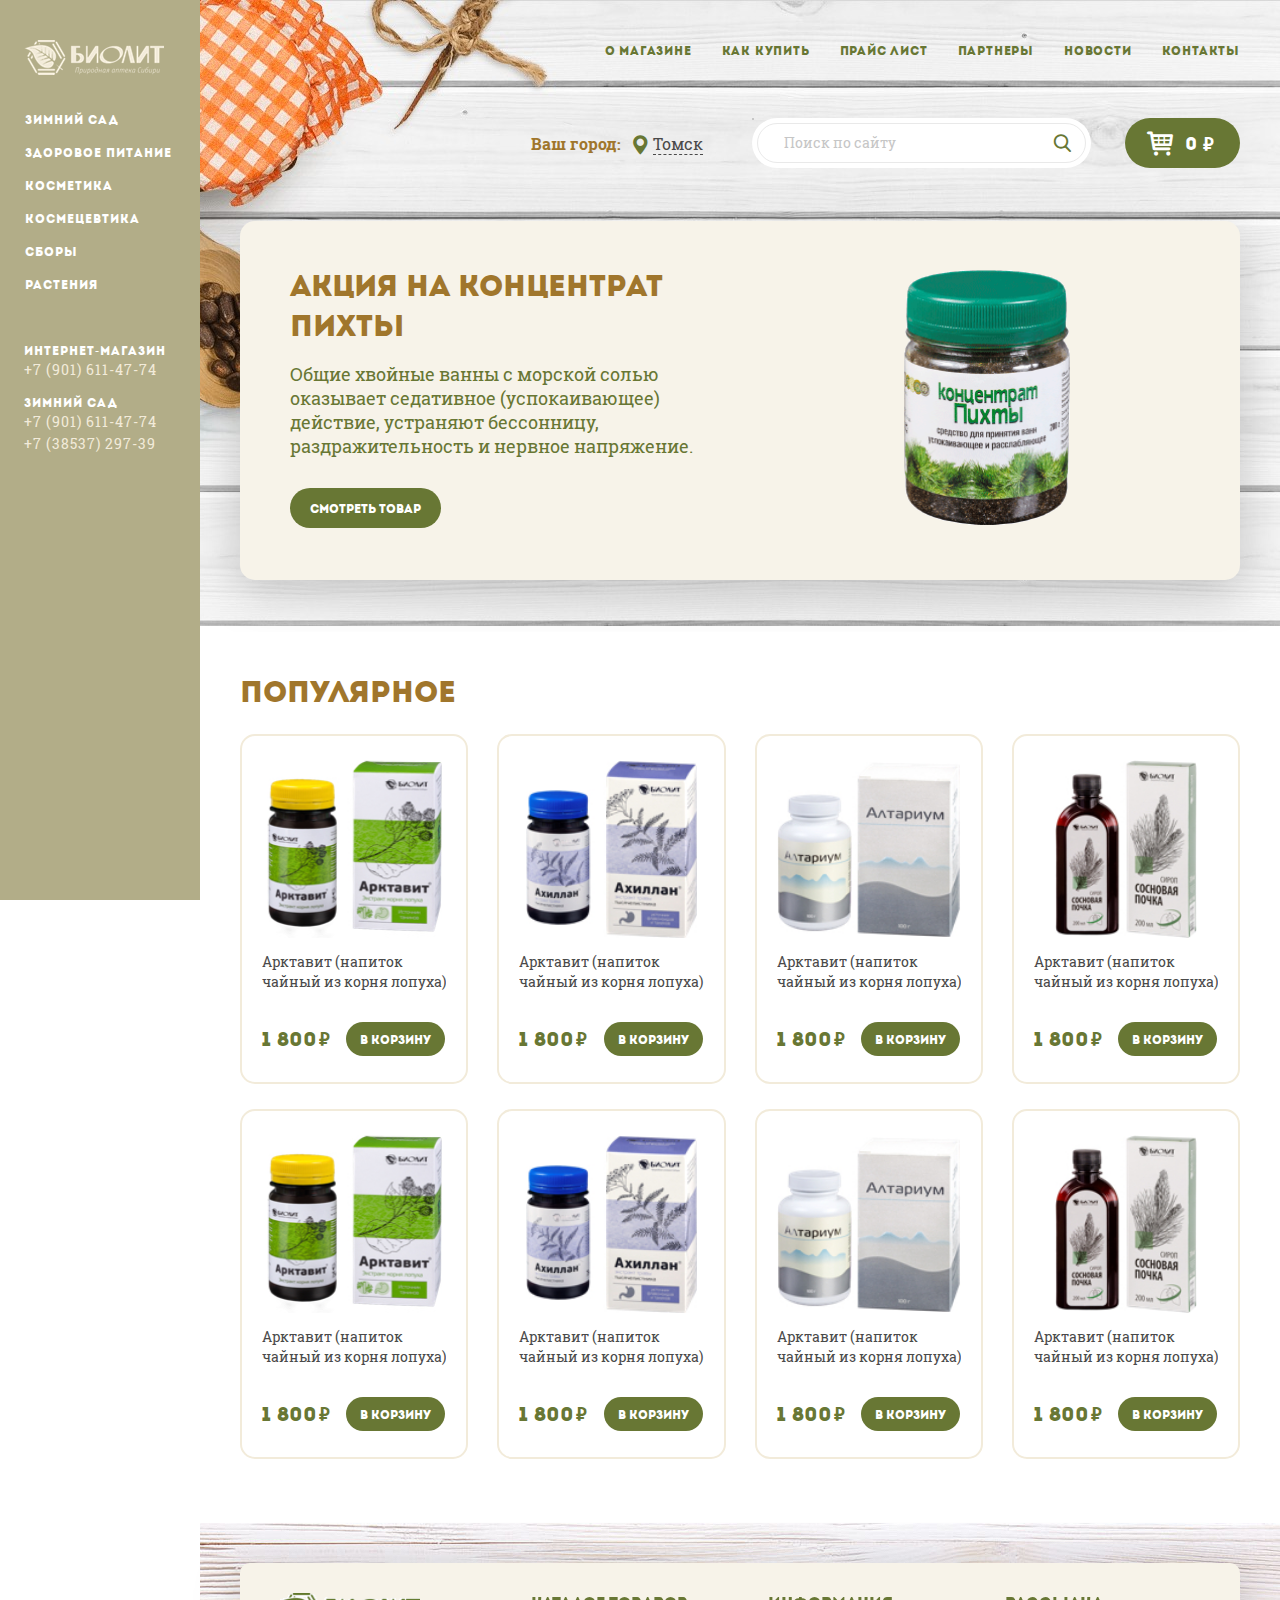
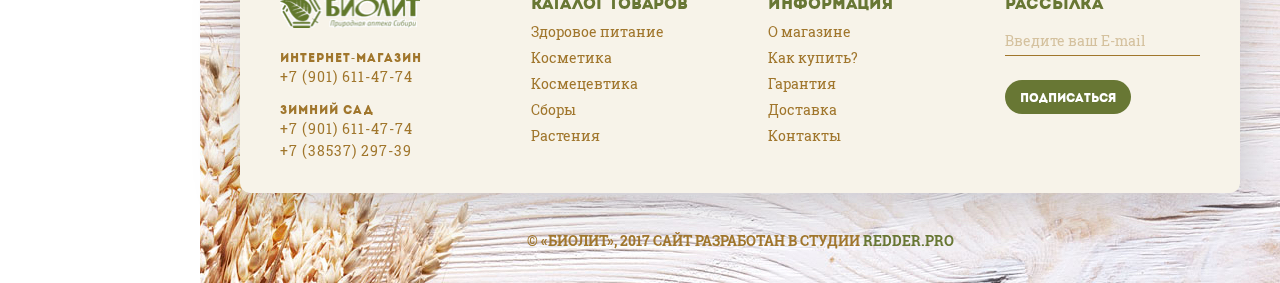
==== commit 85c50f23: "no message" ====
--- a/index.html
+++ b/index.html
@@ -16,7 +16,7 @@
 	<link rel="stylesheet" media="screen and (min-width: 240px) and (max-width: 768px)" href="css/layout-mobile.css">
 	<meta name="viewport" content="width=1000">
 
-	<script type="text/javascript" src="js/jquery-2.1.1.min.js"></script>
+	<script type="text/javascript" src="js/jquery-3.2.1.min.js"></script>
 	<script type="text/javascript" src="js/jquery.fancybox.js"></script>
 	<script type="text/javascript" src="js/jssor.js"></script>
 	<script type="text/javascript" src="js/jssor.slider.js"></script>
@@ -29,6 +29,7 @@
 	<script type="text/javascript" src="js/KitProgress.js"></script>
 	<script type="text/javascript" src="js/KitAnimate.js"></script>
 	<script type="text/javascript" src="js/device.js"></script>
+	<script type="text/javascript" src="js/slideout.js"></script>	
 	<script type="text/javascript" src="js/KitSend.js"></script>
 	<script type="text/javascript" src="js/slick.js"></script>
 	<script type="text/javascript" src="js/main.js"></script>
@@ -272,7 +273,6 @@
 					<p class="b-copiright">© «БИОЛИТ», 2017 САЙТ РАЗРАБОТАН В СТУДИИ <a href="http://redder.pro">REDDER.PRO</a></p>	
 				</div>
 			</div>
-			<script type="application/javascript" src="js/slideout.js"></script>	
 		</div>
 	</main>	
 	<div style="display:none;">
--- a/css/layout.css
+++ b/css/layout.css
@@ -164,7 +164,8 @@
 	.b-orange-butt:hover{
 		
 	}
-.b-btn-green {
+.b-btn-green,
+.b-btn-orange {
 	font-family: "Introo";
 	color: #ffffff;
 	font-size: 12px;
@@ -176,8 +177,14 @@
 	border: none;
 	cursor: pointer;
 }
+.b-btn-orange{
+	background-color: #a0762c;
+}
 	.b-btn-green:hover {
-		background-color: #a0762c;
+		background-color: #566328;
+	}
+	.b-btn-orange:hover{
+		background-color: #8e6620;
 	}
 .slick-dots {
 	position: absolute;
@@ -290,7 +297,7 @@
 		.b-header .b-block {
 			box-sizing: border-box;
 			padding-top: 38px;
-			padding-bottom: 52px;
+			/*padding-bottom: 52px;*/
 		}
 			.b-header .b-menu {
 				width: 100%;
@@ -427,6 +434,7 @@
 			}
 			.b-product-slider {
 				/* margin-top: 53px; */
+				margin-bottom: 52px;
 				width: 1000px;
 				height: 359px;
 				background-color: #F7F3E9;
@@ -510,8 +518,8 @@
 						border: 2px solid #F2EBDA;
 						border-radius: 15px;
 						box-sizing: border-box;
-						height: 344px;
-						padding: 24px;
+						height: 350px;
+						padding: 24px 20px;
 						display: inline-block;
 						margin-bottom: 25px;
 						position: relative;
@@ -568,7 +576,7 @@
 							color: #4A4A4A;
 							height: 60px;
 							overflow: hidden;
-							margin-bottom: 7px;
+							margin-bottom: 10px;
 						}
 							.b-product-card h3:hover  {
 								text-decoration: underline;
@@ -579,7 +587,7 @@
 							line-height: 24px;
 							color: #687734;
 							display: inline-block;
-							width: calc(100% - 98px);
+							width: calc(100% - 104px);
 							vertical-align: middle;
 						}
 						.b-product-card .icon-rub {
@@ -596,7 +604,7 @@
 						.b-product-card .b-btn-green {
 							display: inline-block;
 							vertical-align: middle;
-							padding: 4px 11px 2px 11px;
+							padding: 7px 14px 5px;
 						}
 	.b-footer {
 		background-image: url('../i/footer.jpg');
@@ -1471,8 +1479,8 @@
 
 	}
 .b-breadcrumbs{
-	padding-top: 30px;
-	margin-bottom: -20px;
+	margin-top: 0px;
+	margin-bottom: 20px;
 	font-size: 14px;
 }
 	.b-breadcrumbs li{
@@ -1493,6 +1501,9 @@
 		.b-breadcrumbs li span{
 
 		}
+.main-h1{
+	display: none;
+}
 .b-popup{
 	padding: 35px;
 	overflow: visible;
@@ -1501,6 +1512,7 @@
 	width: 500px;
 }
 	.b-popup h3{
+		color: #687734;
 		margin-bottom: 16px;
 	}
 	.b-popup p{
@@ -1520,8 +1532,65 @@
 		.b-btn-green.disabled:hover{
 			background-color: #687734;
 		}
-
-
+.b-add-cart-popup{
+	width: 600px;
+}
+	.b-good-popup{
+		width: 100%;
+		padding-top: 10px;
+		margin-bottom: -10px;
+	}
+		.b-good-popup .b-img{
+			width: 20%;
+			height: 80px;
+			display: inline-block;
+			vertical-align: middle;
+		}
+		.b-good-popup h4{
+			width: 73%;
+			font-family: "RobotoSlab-Regular";
+			color: #555;
+			margin-left: 3%;
+			display: inline-block;
+			vertical-align: middle;
+			margin-bottom: 7px;
+		}
+.b-news{
+	margin-bottom: -30px;
+}
+	.b-news-item{
+		width: calc(100%/3 - 16px);
+		display: inline-block;
+		margin-right: 20px;
+		vertical-align: top;
+		margin-bottom: 30px;
+	}
+		.b-news-item:nth-child(3n){
+			margin-right: 0px;
+		}
+		.b-news-item img{
+			width: 100%;
+			margin-bottom: 10px;
+		}
+		.b-news-item h3{
+			font-family: "RobotoSlab-Bold";
+			font-size: 20px;
+			line-height: 26px;
+			margin-bottom: 10px;
+		}
+			.b-news-item:hover h3{
+				text-decoration: underline;
+			}
+		.b-news-date{
+			font-size: 14px;
+			color: #999;
+			margin-bottom: 10px;
+		}
+		.b-news-item p{
+			font-size: 16px;
+			line-height: 24px;
+			color: #555;
+		}
 
 
 
@@ -1563,7 +1632,7 @@
 		background-image: url("../i/header-hd.jpg");
 	}
 }
-@media screen and (max-width: 1280px){
+@media screen and (max-width: 1270px){
 	body {
 		min-width: 600px;
 	}
@@ -1632,9 +1701,6 @@
 				.b-img {
 				width: 35%;
 				}
-.main-h1{
-	display: none;
-}
 	.b-content {
 
 	}
@@ -1812,7 +1878,7 @@
 
 	}
 			.b-content .b-block {
-			width: calc(100% - 79px);
+			/*width: calc(100% - 79px);*/
 			}
 				.b-popular {
 				}
@@ -1900,6 +1966,33 @@
 	.b-category .b-text li:nth-child(3n) {
 		margin-right: 0;
 	}	
+.b-news{
+
+}
+	.b-news-item{
+		width: calc(100%/2 - 12px);
+	}
+		.b-news-item:nth-child(3n){
+			margin-right: 20px;
+		}
+		.b-news-item:nth-child(2n){
+			margin-right: 0px;
+		}
+		.b-news-item img{
+			
+		}
+		.b-news-item h3{
+			
+		}
+			.b-news-item:hover h3{
+				
+			}
+		.b-news-date{
+			
+		}
+		.b-news-item p{
+			
+		}
 }
 @media screen and (max-width: 968px) {
 	.b-product-slider .b-img {
--- a/css/layout-mobile.css
+++ b/css/layout-mobile.css
@@ -61,7 +61,7 @@
 	text-align: left;
 	position: relative;
 	max-width: 1000px;
-	width: calc(100% - 80px);
+	width: calc(100% - 40px);
 	margin: 0px auto;
 }
 .b-absolute{
@@ -397,6 +397,7 @@
 				}
 		.b-cart-button-cont{
 			display: inline-block;
+			vertical-align: middle;
 		}
 			.b-btn-cart {
 				height: 50px;
@@ -1352,8 +1353,8 @@
 
 	}
 .b-breadcrumbs{
-	padding-top: 30px;
-	margin-bottom: -20px;
+	padding-top: 0px;
+	margin-bottom: 20px;
 	font-size: 14px;
 }
 	.b-breadcrumbs li{
@@ -1401,4 +1402,43 @@
 	.b-product-card {
 		width: 100%;
 	}
+}
+@media screen and (max-width: 490px) {
+	.b-footer {
+		background-image: none;
+		height: initial;
+		padding-bottom: 24px;
+	}
+	.b-footer .b-block {padding: 0;width: 100%;}
+	.b-footer-menu-cont {
+		height: initial;
+		box-shadow: none;
+		border-radius: 0;
+		margin-bottom: 24px;
+	}
+	.b-logo-contacts {
+		display: inline-block;
+		float: none !important;
+		vertical-align: top;
+		margin-right: 24px;
+		margin-bottom: 24px;
+	}
+	.b-footer-menu {
+		display: inline-block;
+		float: none !important;
+		vertical-align: top;
+		min-width: 120px;
+		width: initial;
+	}
+	.b-footer-col {
+		display: block;
+		margin right: 0;
+		margin-right: 0;
+		width: initial;
+		padding-left: 0;
+	}
+	.b-copiright {
+		/* margin-bottom: 24px; */
+		width: 90%;
+		margin: 0 auto;
 }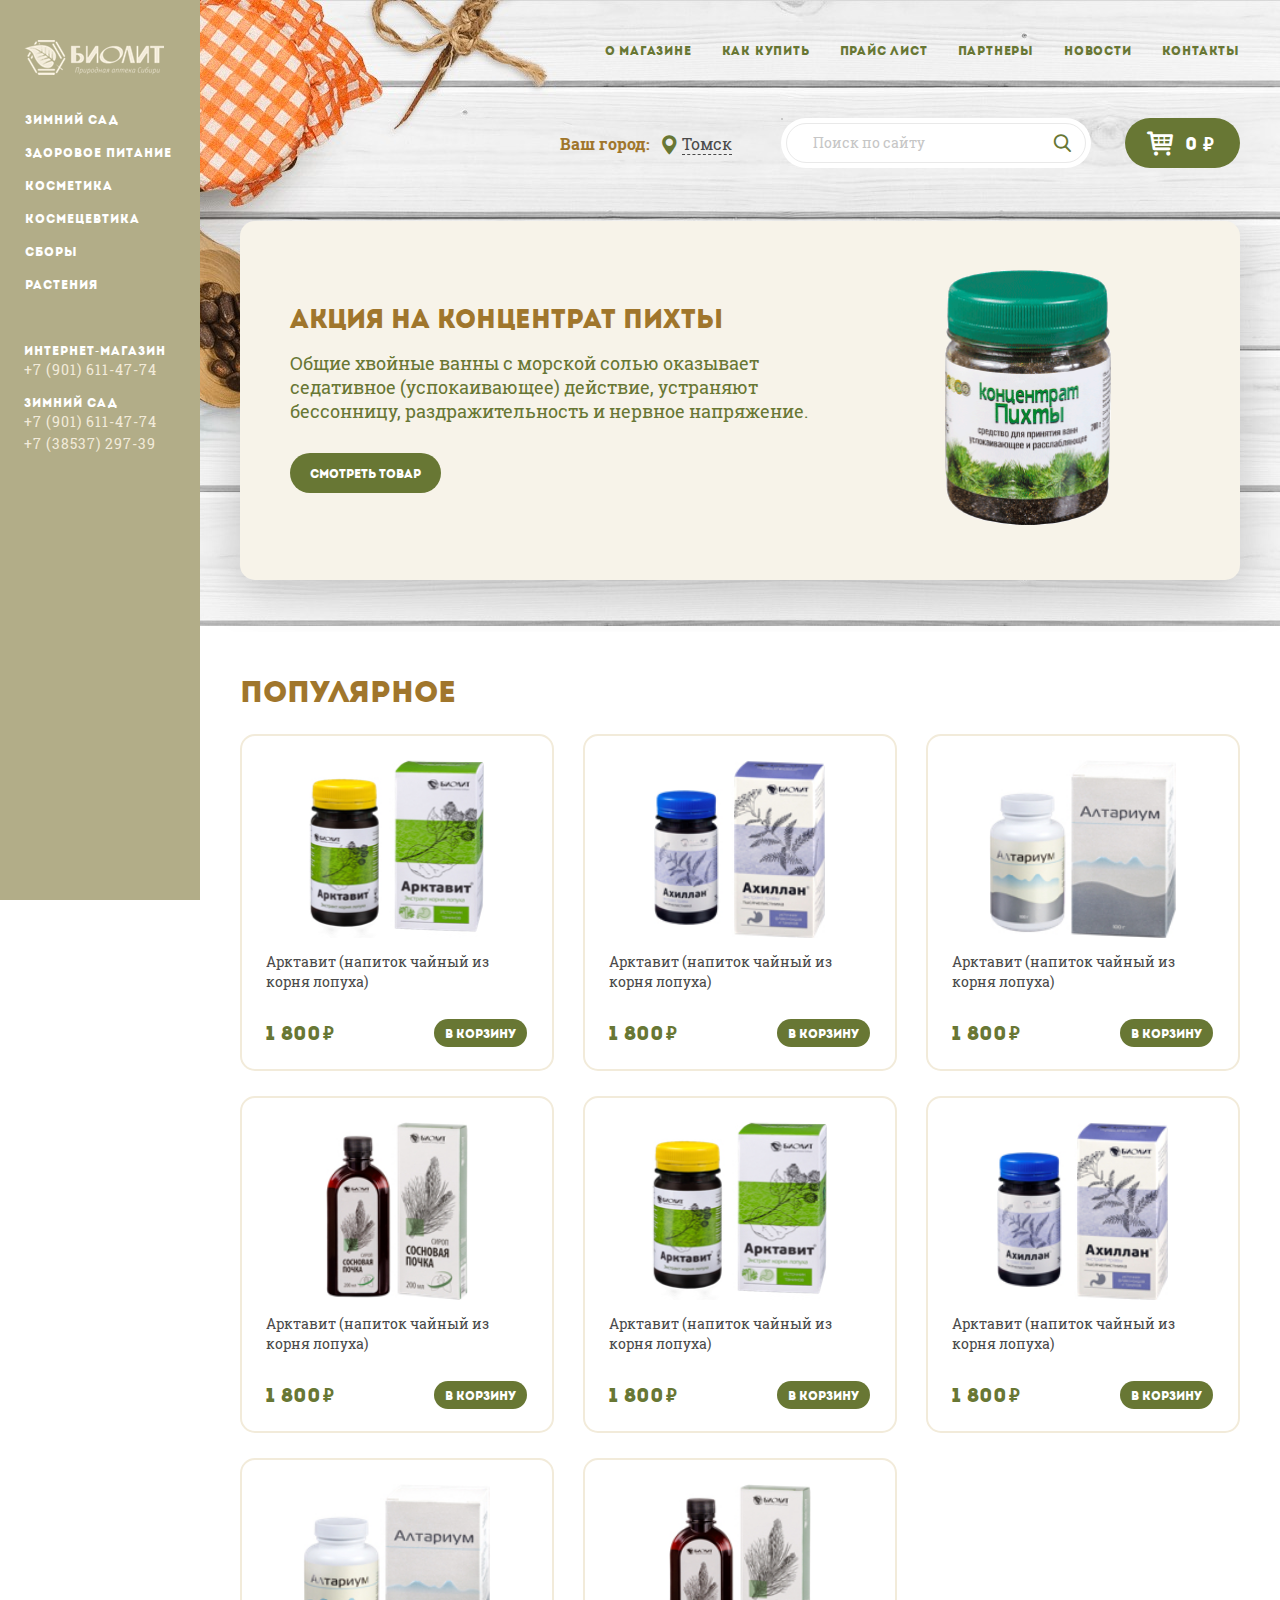
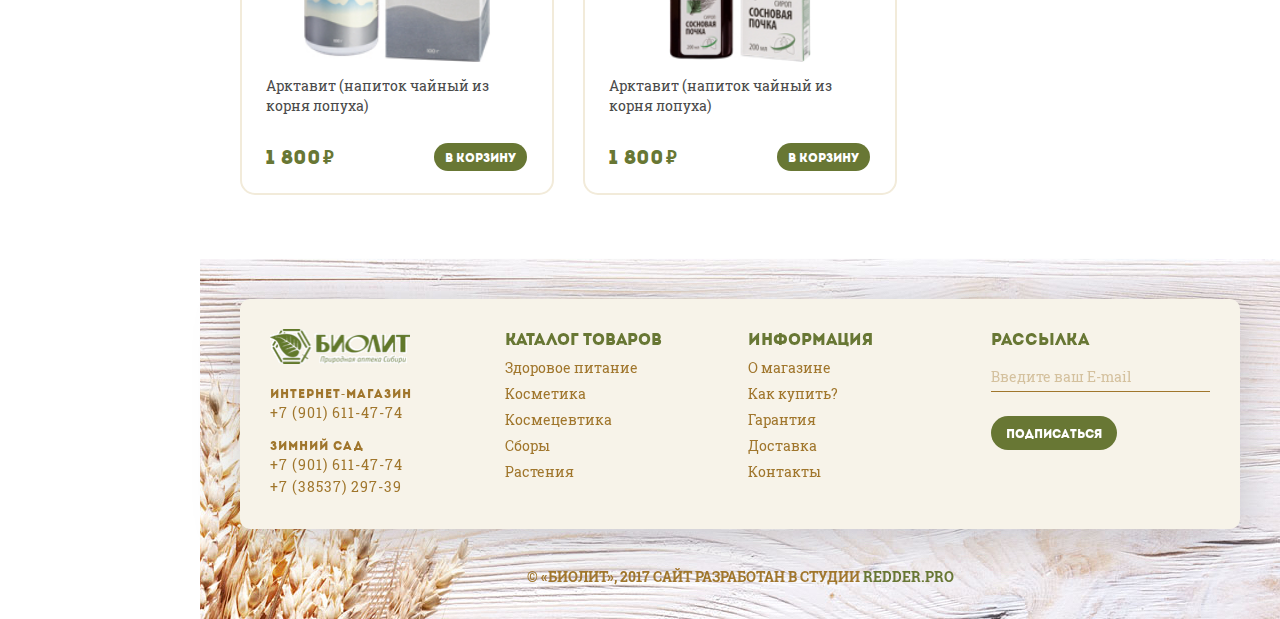
==== commit 665693f3: "no message" ====
--- a/index.html
+++ b/index.html
@@ -13,10 +13,10 @@
 	<link rel="stylesheet" href="css/KitAnimate.css" type="text/css">
 	<link rel="stylesheet" href="css/layout.css" type="text/css">
 	<link rel="icon" type="image/vnd.microsoft.icon" href="favicon.ico">
-	<link rel="stylesheet" media="screen and (min-width: 240px) and (max-width: 768px)" href="css/layout-mobile.css">
+	<link rel="stylesheet" media="screen and (min-width: 240px) and (max-width: 800px)" href="css/layout-mobile.css">
 	<meta name="viewport" content="width=1000">
 
-	<script type="text/javascript" src="js/jquery-3.2.1.min.js"></script>
+	<script type="text/javascript" src="js/jquery-2.1.1.min.js"></script>
 	<script type="text/javascript" src="js/jquery.fancybox.js"></script>
 	<script type="text/javascript" src="js/jssor.js"></script>
 	<script type="text/javascript" src="js/jssor.slider.js"></script>
@@ -29,7 +29,6 @@
 	<script type="text/javascript" src="js/KitProgress.js"></script>
 	<script type="text/javascript" src="js/KitAnimate.js"></script>
 	<script type="text/javascript" src="js/device.js"></script>
-	<script type="text/javascript" src="js/slideout.js"></script>	
 	<script type="text/javascript" src="js/KitSend.js"></script>
 	<script type="text/javascript" src="js/slick.js"></script>
 	<script type="text/javascript" src="js/main.js"></script>
@@ -273,6 +272,7 @@
 					<p class="b-copiright">© «БИОЛИТ», 2017 САЙТ РАЗРАБОТАН В СТУДИИ <a href="http://redder.pro">REDDER.PRO</a></p>	
 				</div>
 			</div>
+			<script type="application/javascript" src="js/slideout.js"></script>	
 		</div>
 	</main>	
 	<div style="display:none;">
--- a/css/layout.css
+++ b/css/layout.css
@@ -164,8 +164,7 @@
 	.b-orange-butt:hover{
 		
 	}
-.b-btn-green,
-.b-btn-orange {
+.b-btn-green {
 	font-family: "Introo";
 	color: #ffffff;
 	font-size: 12px;
@@ -177,14 +176,8 @@
 	border: none;
 	cursor: pointer;
 }
-.b-btn-orange{
-	background-color: #a0762c;
-}
 	.b-btn-green:hover {
-		background-color: #566328;
-	}
-	.b-btn-orange:hover{
-		background-color: #8e6620;
+		background-color: #a0762c;
 	}
 .slick-dots {
 	position: absolute;
@@ -297,7 +290,7 @@
 		.b-header .b-block {
 			box-sizing: border-box;
 			padding-top: 38px;
-			/*padding-bottom: 52px;*/
+			padding-bottom: 52px;
 		}
 			.b-header .b-menu {
 				width: 100%;
@@ -434,7 +427,6 @@
 			}
 			.b-product-slider {
 				/* margin-top: 53px; */
-				margin-bottom: 52px;
 				width: 1000px;
 				height: 359px;
 				background-color: #F7F3E9;
@@ -518,8 +510,8 @@
 						border: 2px solid #F2EBDA;
 						border-radius: 15px;
 						box-sizing: border-box;
-						height: 350px;
-						padding: 24px 20px;
+						height: 344px;
+						padding: 24px;
 						display: inline-block;
 						margin-bottom: 25px;
 						position: relative;
@@ -576,7 +568,7 @@
 							color: #4A4A4A;
 							height: 60px;
 							overflow: hidden;
-							margin-bottom: 10px;
+							margin-bottom: 7px;
 						}
 							.b-product-card h3:hover  {
 								text-decoration: underline;
@@ -587,7 +579,7 @@
 							line-height: 24px;
 							color: #687734;
 							display: inline-block;
-							width: calc(100% - 104px);
+							width: calc(100% - 98px);
 							vertical-align: middle;
 						}
 						.b-product-card .icon-rub {
@@ -604,7 +596,7 @@
 						.b-product-card .b-btn-green {
 							display: inline-block;
 							vertical-align: middle;
-							padding: 7px 14px 5px;
+							padding: 4px 11px 2px 11px;
 						}
 	.b-footer {
 		background-image: url('../i/footer.jpg');
@@ -1397,6 +1389,7 @@
   top: 7px;
   left: 7px;
   font-size: 21px;
+  color: #ffffff;
 }
 .icon-rub {
 	position: relative;
@@ -1479,8 +1472,8 @@
 
 	}
 .b-breadcrumbs{
-	margin-top: 0px;
-	margin-bottom: 20px;
+	padding-top: 30px;
+	margin-bottom: -20px;
 	font-size: 14px;
 }
 	.b-breadcrumbs li{
@@ -1501,9 +1494,6 @@
 		.b-breadcrumbs li span{
 
 		}
-.main-h1{
-	display: none;
-}
 .b-popup{
 	padding: 35px;
 	overflow: visible;
@@ -1512,7 +1502,6 @@
 	width: 500px;
 }
 	.b-popup h3{
-		color: #687734;
 		margin-bottom: 16px;
 	}
 	.b-popup p{
@@ -1532,65 +1521,8 @@
 		.b-btn-green.disabled:hover{
 			background-color: #687734;
 		}
-.b-add-cart-popup{
-	width: 600px;
-}
-	.b-good-popup{
-		width: 100%;
-		padding-top: 10px;
-		margin-bottom: -10px;
-	}
-		.b-good-popup .b-img{
-			width: 20%;
-			height: 80px;
-			display: inline-block;
-			vertical-align: middle;
-		}
-		.b-good-popup h4{
-			width: 73%;
-			font-family: "RobotoSlab-Regular";
-			color: #555;
-			margin-left: 3%;
-			display: inline-block;
-			vertical-align: middle;
-			margin-bottom: 7px;
-		}
-.b-news{
-	margin-bottom: -30px;
-}
-	.b-news-item{
-		width: calc(100%/3 - 16px);
-		display: inline-block;
-		margin-right: 20px;
-		vertical-align: top;
-		margin-bottom: 30px;
-	}
-		.b-news-item:nth-child(3n){
-			margin-right: 0px;
-		}
-		.b-news-item img{
-			width: 100%;
-			margin-bottom: 10px;
-		}
-		.b-news-item h3{
-			font-family: "RobotoSlab-Bold";
-			font-size: 20px;
-			line-height: 26px;
-			margin-bottom: 10px;
-		}
-			.b-news-item:hover h3{
-				text-decoration: underline;
-			}
-		.b-news-date{
-			font-size: 14px;
-			color: #999;
-			margin-bottom: 10px;
-		}
-		.b-news-item p{
-			font-size: 16px;
-			line-height: 24px;
-			color: #555;
-		}
+
+
 
 
 
@@ -1632,7 +1564,7 @@
 		background-image: url("../i/header-hd.jpg");
 	}
 }
-@media screen and (max-width: 1270px){
+@media screen and (max-width: 1280px){
 	body {
 		min-width: 600px;
 	}
@@ -1701,6 +1633,9 @@
 				.b-img {
 				width: 35%;
 				}
+.main-h1{
+	display: none;
+}
 	.b-content {
 
 	}
@@ -1878,7 +1813,7 @@
 
 	}
 			.b-content .b-block {
-			/*width: calc(100% - 79px);*/
+			width: calc(100% - 79px);
 			}
 				.b-popular {
 				}
@@ -1966,33 +1901,6 @@
 	.b-category .b-text li:nth-child(3n) {
 		margin-right: 0;
 	}	
-.b-news{
-
-}
-	.b-news-item{
-		width: calc(100%/2 - 12px);
-	}
-		.b-news-item:nth-child(3n){
-			margin-right: 20px;
-		}
-		.b-news-item:nth-child(2n){
-			margin-right: 0px;
-		}
-		.b-news-item img{
-			
-		}
-		.b-news-item h3{
-			
-		}
-			.b-news-item:hover h3{
-				
-			}
-		.b-news-date{
-			
-		}
-		.b-news-item p{
-			
-		}
 }
 @media screen and (max-width: 968px) {
 	.b-product-slider .b-img {
--- a/css/layout-mobile.css
+++ b/css/layout-mobile.css
@@ -61,7 +61,7 @@
 	text-align: left;
 	position: relative;
 	max-width: 1000px;
-	width: calc(100% - 40px);
+	width: calc(100% - 80px);
 	margin: 0px auto;
 }
 .b-absolute{
@@ -318,6 +318,7 @@
 					border-radius: 50%;
 					border: 2px solid;
 					float: right;
+					background-color: #687734;
 				}
 				.b-search-block .icon-map-marker {
 					color: #4A4A4A;
@@ -397,7 +398,6 @@
 				}
 		.b-cart-button-cont{
 			display: inline-block;
-			vertical-align: middle;
 		}
 			.b-btn-cart {
 				height: 50px;
@@ -1353,8 +1353,8 @@
 
 	}
 .b-breadcrumbs{
-	padding-top: 0px;
-	margin-bottom: 20px;
+	padding-top: 30px;
+	margin-bottom: -20px;
 	font-size: 14px;
 }
 	.b-breadcrumbs li{
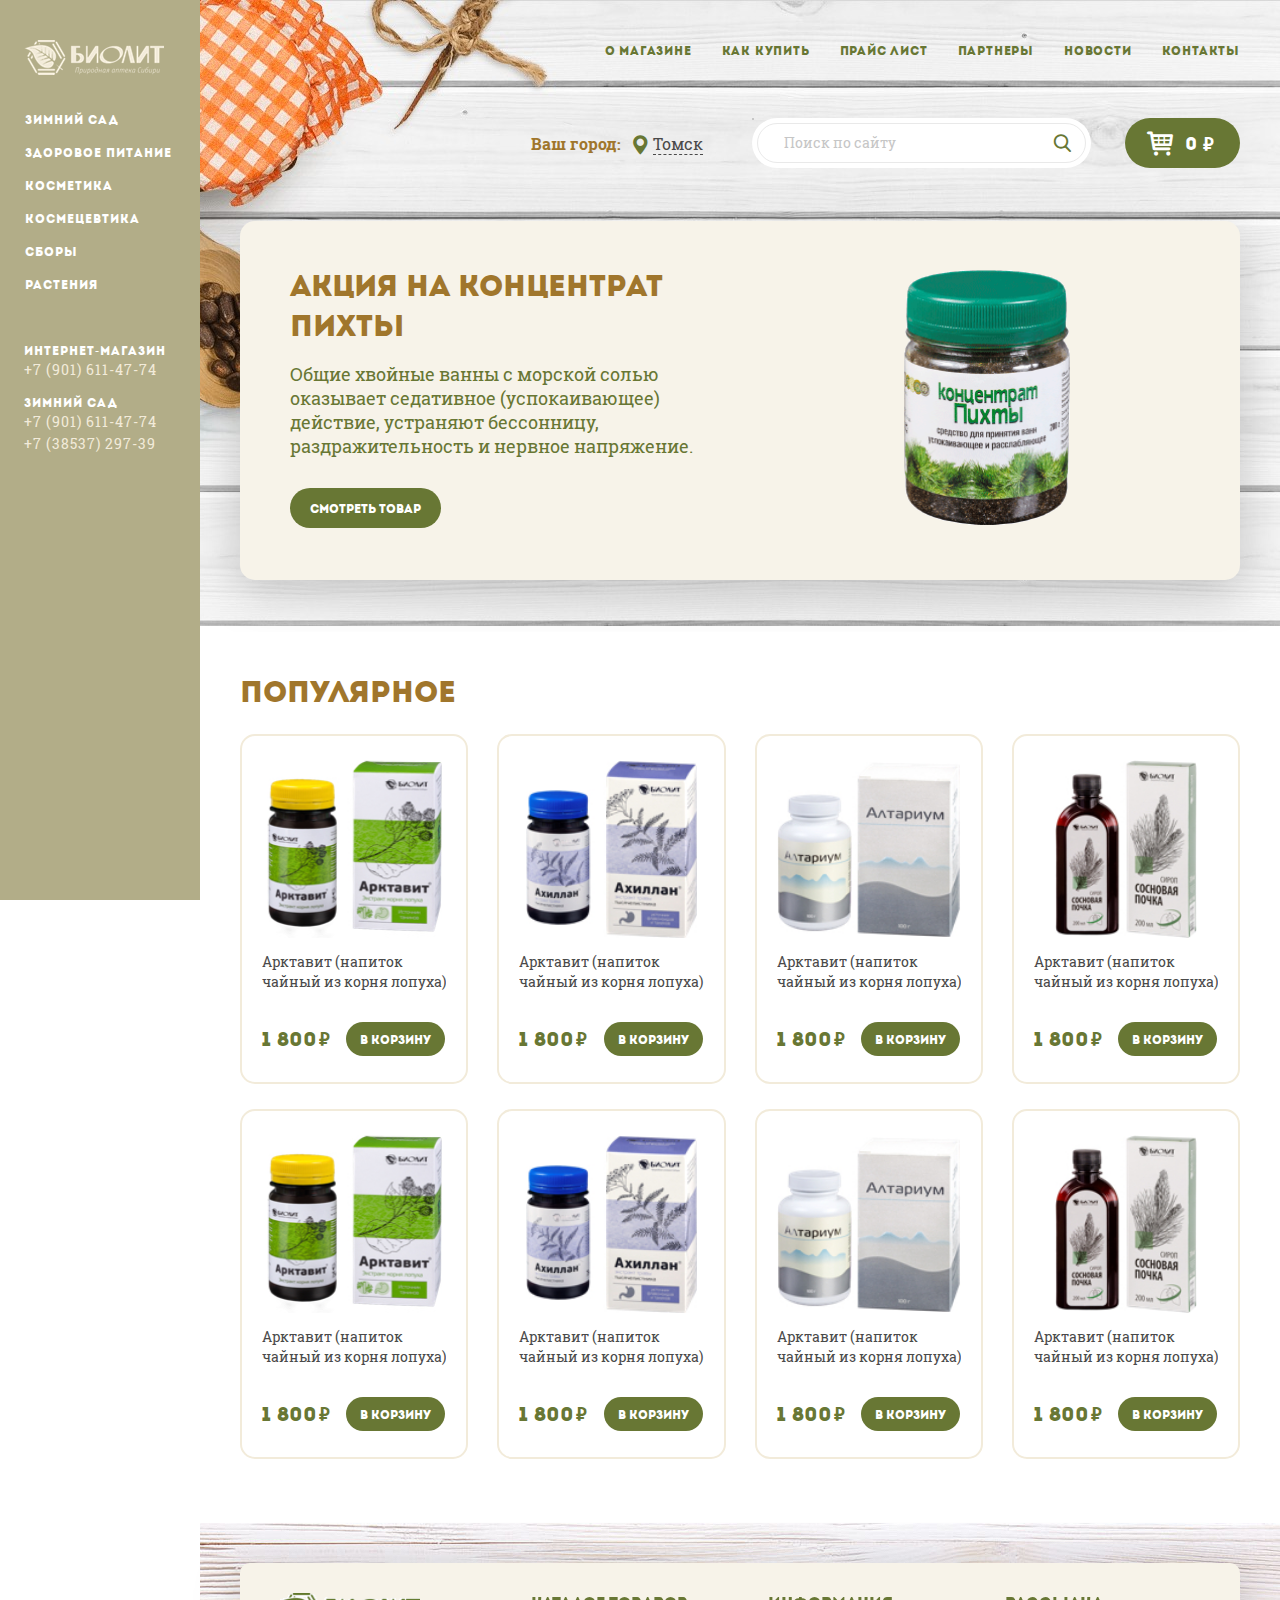
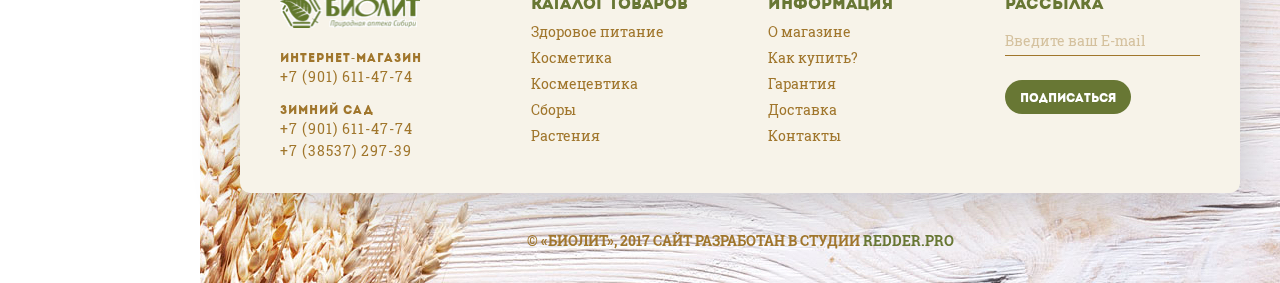
==== commit a77ffe6c: "Merge branch 'master' of https://github.com/mikhkita/tiloib" ====
--- a/index.html
+++ b/index.html
@@ -16,7 +16,7 @@
 	<link rel="stylesheet" media="screen and (min-width: 240px) and (max-width: 800px)" href="css/layout-mobile.css">
 	<meta name="viewport" content="width=1000">
 
-	<script type="text/javascript" src="js/jquery-2.1.1.min.js"></script>
+	<script type="text/javascript" src="js/jquery-3.2.1.min.js"></script>
 	<script type="text/javascript" src="js/jquery.fancybox.js"></script>
 	<script type="text/javascript" src="js/jssor.js"></script>
 	<script type="text/javascript" src="js/jssor.slider.js"></script>
@@ -29,6 +29,7 @@
 	<script type="text/javascript" src="js/KitProgress.js"></script>
 	<script type="text/javascript" src="js/KitAnimate.js"></script>
 	<script type="text/javascript" src="js/device.js"></script>
+	<script type="text/javascript" src="js/slideout.js"></script>	
 	<script type="text/javascript" src="js/KitSend.js"></script>
 	<script type="text/javascript" src="js/slick.js"></script>
 	<script type="text/javascript" src="js/main.js"></script>
@@ -272,7 +273,6 @@
 					<p class="b-copiright">© «БИОЛИТ», 2017 САЙТ РАЗРАБОТАН В СТУДИИ <a href="http://redder.pro">REDDER.PRO</a></p>	
 				</div>
 			</div>
-			<script type="application/javascript" src="js/slideout.js"></script>	
 		</div>
 	</main>	
 	<div style="display:none;">
--- a/css/layout.css
+++ b/css/layout.css
@@ -164,7 +164,8 @@
 	.b-orange-butt:hover{
 		
 	}
-.b-btn-green {
+.b-btn-green,
+.b-btn-orange {
 	font-family: "Introo";
 	color: #ffffff;
 	font-size: 12px;
@@ -176,8 +177,14 @@
 	border: none;
 	cursor: pointer;
 }
+.b-btn-orange{
+	background-color: #a0762c;
+}
 	.b-btn-green:hover {
-		background-color: #a0762c;
+		background-color: #566328;
+	}
+	.b-btn-orange:hover{
+		background-color: #8e6620;
 	}
 .slick-dots {
 	position: absolute;
@@ -290,7 +297,7 @@
 		.b-header .b-block {
 			box-sizing: border-box;
 			padding-top: 38px;
-			padding-bottom: 52px;
+			/*padding-bottom: 52px;*/
 		}
 			.b-header .b-menu {
 				width: 100%;
@@ -427,6 +434,7 @@
 			}
 			.b-product-slider {
 				/* margin-top: 53px; */
+				margin-bottom: 52px;
 				width: 1000px;
 				height: 359px;
 				background-color: #F7F3E9;
@@ -510,8 +518,8 @@
 						border: 2px solid #F2EBDA;
 						border-radius: 15px;
 						box-sizing: border-box;
-						height: 344px;
-						padding: 24px;
+						height: 350px;
+						padding: 24px 20px;
 						display: inline-block;
 						margin-bottom: 25px;
 						position: relative;
@@ -568,7 +576,7 @@
 							color: #4A4A4A;
 							height: 60px;
 							overflow: hidden;
-							margin-bottom: 7px;
+							margin-bottom: 10px;
 						}
 							.b-product-card h3:hover  {
 								text-decoration: underline;
@@ -579,7 +587,7 @@
 							line-height: 24px;
 							color: #687734;
 							display: inline-block;
-							width: calc(100% - 98px);
+							width: calc(100% - 104px);
 							vertical-align: middle;
 						}
 						.b-product-card .icon-rub {
@@ -596,7 +604,7 @@
 						.b-product-card .b-btn-green {
 							display: inline-block;
 							vertical-align: middle;
-							padding: 4px 11px 2px 11px;
+							padding: 7px 14px 5px;
 						}
 	.b-footer {
 		background-image: url('../i/footer.jpg');
@@ -1472,8 +1480,8 @@
 
 	}
 .b-breadcrumbs{
-	padding-top: 30px;
-	margin-bottom: -20px;
+	margin-top: 0px;
+	margin-bottom: 20px;
 	font-size: 14px;
 }
 	.b-breadcrumbs li{
@@ -1494,6 +1502,9 @@
 		.b-breadcrumbs li span{
 
 		}
+.main-h1{
+	display: none;
+}
 .b-popup{
 	padding: 35px;
 	overflow: visible;
@@ -1502,6 +1513,7 @@
 	width: 500px;
 }
 	.b-popup h3{
+		color: #687734;
 		margin-bottom: 16px;
 	}
 	.b-popup p{
@@ -1521,8 +1533,65 @@
 		.b-btn-green.disabled:hover{
 			background-color: #687734;
 		}
-
-
+.b-add-cart-popup{
+	width: 600px;
+}
+	.b-good-popup{
+		width: 100%;
+		padding-top: 10px;
+		margin-bottom: -10px;
+	}
+		.b-good-popup .b-img{
+			width: 20%;
+			height: 80px;
+			display: inline-block;
+			vertical-align: middle;
+		}
+		.b-good-popup h4{
+			width: 73%;
+			font-family: "RobotoSlab-Regular";
+			color: #555;
+			margin-left: 3%;
+			display: inline-block;
+			vertical-align: middle;
+			margin-bottom: 7px;
+		}
+.b-news{
+	margin-bottom: -30px;
+}
+	.b-news-item{
+		width: calc(100%/3 - 16px);
+		display: inline-block;
+		margin-right: 20px;
+		vertical-align: top;
+		margin-bottom: 30px;
+	}
+		.b-news-item:nth-child(3n){
+			margin-right: 0px;
+		}
+		.b-news-item img{
+			width: 100%;
+			margin-bottom: 10px;
+		}
+		.b-news-item h3{
+			font-family: "RobotoSlab-Bold";
+			font-size: 20px;
+			line-height: 26px;
+			margin-bottom: 10px;
+		}
+			.b-news-item:hover h3{
+				text-decoration: underline;
+			}
+		.b-news-date{
+			font-size: 14px;
+			color: #999;
+			margin-bottom: 10px;
+		}
+		.b-news-item p{
+			font-size: 16px;
+			line-height: 24px;
+			color: #555;
+		}
 
 
 
@@ -1564,7 +1633,7 @@
 		background-image: url("../i/header-hd.jpg");
 	}
 }
-@media screen and (max-width: 1280px){
+@media screen and (max-width: 1270px){
 	body {
 		min-width: 600px;
 	}
@@ -1633,9 +1702,6 @@
 				.b-img {
 				width: 35%;
 				}
-.main-h1{
-	display: none;
-}
 	.b-content {
 
 	}
@@ -1813,7 +1879,7 @@
 
 	}
 			.b-content .b-block {
-			width: calc(100% - 79px);
+			/*width: calc(100% - 79px);*/
 			}
 				.b-popular {
 				}
@@ -1901,6 +1967,33 @@
 	.b-category .b-text li:nth-child(3n) {
 		margin-right: 0;
 	}	
+.b-news{
+
+}
+	.b-news-item{
+		width: calc(100%/2 - 12px);
+	}
+		.b-news-item:nth-child(3n){
+			margin-right: 20px;
+		}
+		.b-news-item:nth-child(2n){
+			margin-right: 0px;
+		}
+		.b-news-item img{
+			
+		}
+		.b-news-item h3{
+			
+		}
+			.b-news-item:hover h3{
+				
+			}
+		.b-news-date{
+			
+		}
+		.b-news-item p{
+			
+		}
 }
 @media screen and (max-width: 968px) {
 	.b-product-slider .b-img {
--- a/css/layout-mobile.css
+++ b/css/layout-mobile.css
@@ -61,7 +61,7 @@
 	text-align: left;
 	position: relative;
 	max-width: 1000px;
-	width: calc(100% - 80px);
+	width: calc(100% - 40px);
 	margin: 0px auto;
 }
 .b-absolute{
@@ -398,6 +398,7 @@
 				}
 		.b-cart-button-cont{
 			display: inline-block;
+			vertical-align: middle;
 		}
 			.b-btn-cart {
 				height: 50px;
@@ -1353,8 +1354,8 @@
 
 	}
 .b-breadcrumbs{
-	padding-top: 30px;
-	margin-bottom: -20px;
+	padding-top: 0px;
+	margin-bottom: 20px;
 	font-size: 14px;
 }
 	.b-breadcrumbs li{
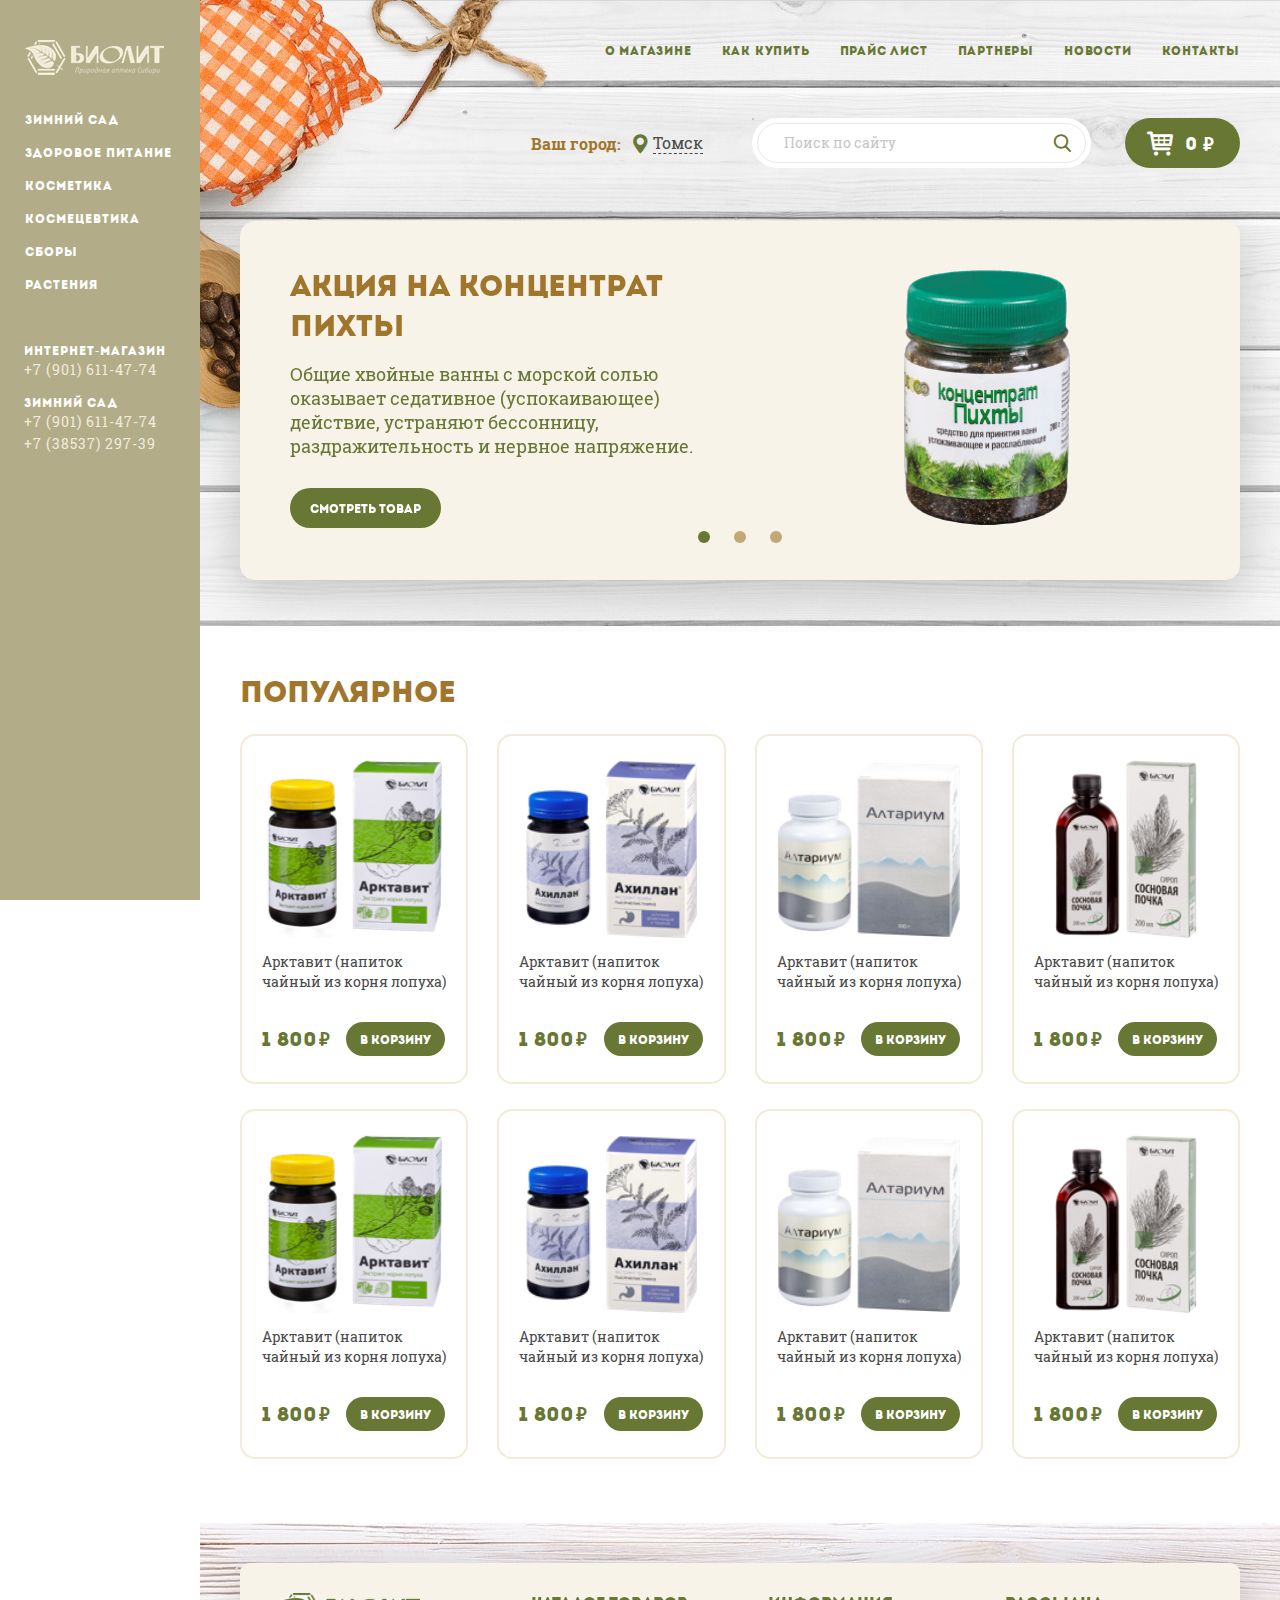
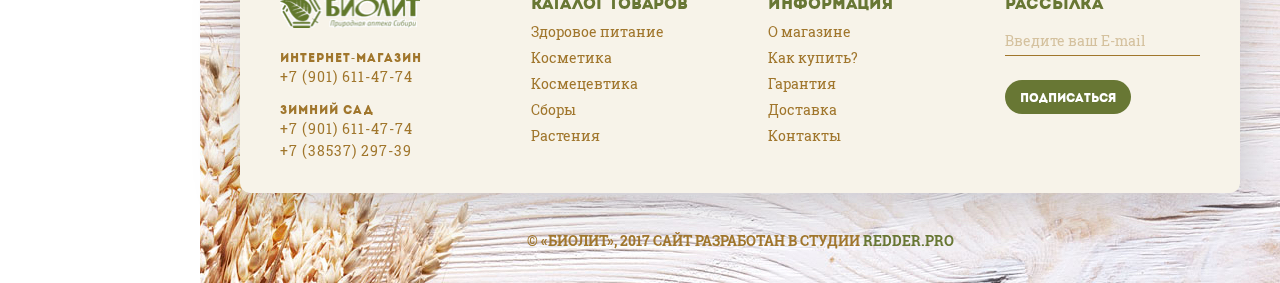
==== commit fd754a2b: "no message" ====
--- a/index.html
+++ b/index.html
@@ -95,14 +95,15 @@
 						</ul>
 					</div>
 					<div class="b-search-block">
-						<div class="b-search-block-top clearfix">
+						<div class="b-search-block-top mobile-only clearfix">
 							<a href="index.html" class="b-logo mobile-only"></a>
+							<a href="#" class="icon-menu toggle-button mobile-only"></a>
+							<a href="#" class="icon-search mobile-only"></a>							
+						</div>
+						<div class="b-search-block-bottom clearfix">
 							<span>Ваш город:</span>
-							<a href="#" class="icon-map-marker">Томск</a>
-							<a href="#" class="icon-menu toggle-button mobile-only"></a>							
-						</div>
-						<div class="b-search-block-bottom clearfix">
-							<form action="">
+							<a href="#" class="icon-map-marker">Томск</a>						
+							<form action="" class="not-mobile">
 								<div class="b-search-field">
 									<a href="#" class="icon-search"></a>
 									<input type="text"  placeholder="Поиск по сайту">
--- a/css/layout.css
+++ b/css/layout.css
@@ -334,7 +334,7 @@
 					position: relative;
 					vertical-align: middle;
 				}			
-				.b-search-block .b-search-block-top>span {
+				.b-search-block .b-search-block-bottom>span {
 					font-family: "RobotoSlab-Bold";
 					color: #A0762C;
 					font-size: 16px;
@@ -2010,6 +2010,16 @@
 		float: none;
 		/* width: 100%; */
 	}
+	.b-product-slider {
+		height: initial;
+	}
+	.b-slider-item {
+		height: initial;
+	}
+	.b-slider-item .b-block {
+		height: initial;
+		padding-bottom: 55px;
+	}
 }
 @media screen and (max-width: 900px) {
 					.b-product-card {
@@ -2030,7 +2040,7 @@
 					.b-header .b-menu li:first-child {
 						margin-left: 0px;
 					}	
-					.b-search-block .b-search-block-top>span {
+					.b-search-block .b-search-block-bottom>span {
 						display: none;
 					}		
 }
--- a/css/layout-mobile.css
+++ b/css/layout-mobile.css
@@ -120,12 +120,12 @@
 	cursor: pointer;
 }
 	.b-btn-green:hover {
-		background-color: #a0762c;
+		/* background-color: #a0762c; */
 	}
 .slick-dots {
 	position: absolute;
 	display: inline-block !important;
-	bottom: 25px;
+	bottom: 15px;
 	left: calc((100% - 200px)/2);
 	width: 200px;
 	text-align: center;
@@ -136,6 +136,9 @@
 	}
 .mobile-only {
 	display: inline-block !important;
+}
+.not-mobile {
+	display: none !important;
 }
 body {
   width: 100%;
@@ -258,7 +261,7 @@
 		.b-header .b-block {
 			box-sizing: border-box;
 			padding-top: 38px;
-			padding-bottom: 52px;
+			/* padding-bottom: 52px; */
 		}
 			.b-header .b-menu {
 				width: 100%;
@@ -288,6 +291,29 @@
 				text-align: left;
 				/* margin-bottom: 51px; */
 			}
+				.b-search-block .b-search-block-bottom>span {
+					display: inline-block;
+					vertical-align: middle;
+					line-height: 50px;
+					margin-right: 22px;
+				}
+				.b-search-block-top .icon-search {
+					vertical-align: middle;
+					width: 35px;
+					height: 35px;
+					background-color: #687734;
+					border: 2px solid;
+					border-radius: 50%;
+					position: relative;
+					float: right;
+					margin-right: 20px;
+				}
+				.b-search-block-top .icon-search:before {
+					color: #ffffff;
+					position: absolute;
+					top: 8px;
+					left: 8px;
+				}
 				.b-search-block form{
 					display: inline-block;
 					position: relative;
@@ -414,7 +440,7 @@
 			.b-product-slider {
 				/* margin-top: 53px; */
 				width: 100%;
-				height: 359px;
+				height: initial;
 				background-color: #F7F3E9;
 				border-radius: 15px;
 				overflow: hidden;
@@ -424,7 +450,7 @@
 			}
 				.b-slider-item {
 					display: block;
-					height: 359px;
+					height: initial;
 				}
 					.b-slider-item h2 {
 						font-size: 26px;
@@ -445,7 +471,8 @@
 					.b-slider-item .b-block {
 						width: calc(100% - 10%);
 						padding: 35px 0;
-						height: 359px;
+						padding-bottom: 65px;
+						height: initial;
 					}
 						.b-slider-text {
 							/* display: inline-block; */
@@ -559,7 +586,7 @@
 							line-height: 24px;
 							color: #687734;
 							display: inline-block;
-							width: calc(100% - 98px);
+							width: calc(100% - 116px);
 							vertical-align: middle;
 						}
 						.b-product-card .icon-rub {
@@ -576,7 +603,7 @@
 						.b-product-card .b-btn-green {
 							display: inline-block;
 							vertical-align: middle;
-							padding: 4px 11px 2px 11px;
+							padding: 10px 20px 8px 20px;
 						}
 	.b-footer {
 		background-image: url('../i/footer.jpg');
@@ -587,7 +614,7 @@
 		height: 360px;		
 	}
 			.b-footer .b-block {
-				padding: 40px 40px 0;
+				padding: 40px 0;
 				text-align: center;
 			}
 				.b-footer-menu-cont {
@@ -603,9 +630,7 @@
 					-moz-box-shadow: 0px 7px 50px rgba(0,0,0,0.2);
 					box-shadow: 0px 7px 50px rgba(0,0,0,0.2);
 				}
-					.b-logo-contacts {
-
-					}
+					.b-logo-contacts {margin-right: 34px;}
 						.b-footer .b-logo {
 							background-image: url('../i/logo-green.png');
 							margin-bottom: 22px;
@@ -622,12 +647,23 @@
 						}						
 					.b-footer-menu {
 						display: table;
-						width: calc(93% - 145px);
+						width: 50%;
+						max-width: 200px;
+						float: none !important;
 					}
 						.b-footer-col {
 							display: table-cell;
-							padding-left: 42px;
+							padding-left: 0;
 							width: calc(100%/3);
+						}
+						.b-footer-col:nth-child(1) {
+
+						}
+						.b-footer-col:nth-child(2) {display: table;/* width: 100px; */margin-right: 34px;}
+						.b-footer-col:nth-child(3) {
+							min-width: 160px;
+							/* width: 50%; */
+							/* max-width: 200px; */
 						}
 							.b-footer-col h3 {
 								font-size: 16px;
@@ -1399,6 +1435,11 @@
 		}
 		.b-btn-green.disabled:hover{
 		}
+@media screen and (max-width: 640px) {
+	.b-footer-col:nth-child(2) {
+		display: none;
+	}
+}
 @media screen and (max-width: 580px) {
 	.b-product-card {
 		width: 100%;
@@ -1406,16 +1447,16 @@
 }
 @media screen and (max-width: 490px) {
 	.b-footer {
-		background-image: none;
-		height: initial;
-		padding-bottom: 24px;
-	}
-	.b-footer .b-block {padding: 0;width: 100%;}
+		/* background-image: none; */
+		/* height: initial; */
+		/* padding-bottom: 24px; */
+	}
+	.b-footer .b-block {/* padding: 0; *//* width: 100%; */}
 	.b-footer-menu-cont {
 		height: initial;
-		box-shadow: none;
-		border-radius: 0;
-		margin-bottom: 24px;
+		/* box-shadow: none; */
+		/* border-radius: 0; */
+		/* margin-bottom: 24px; */
 	}
 	.b-logo-contacts {
 		display: inline-block;
@@ -1430,6 +1471,7 @@
 		vertical-align: top;
 		min-width: 120px;
 		width: initial;
+		max-width: 200px;
 	}
 	.b-footer-col {
 		display: block;
@@ -1439,7 +1481,7 @@
 		padding-left: 0;
 	}
 	.b-copiright {
-		/* margin-bottom: 24px; */
-		width: 90%;
-		margin: 0 auto;
+		margin-bottom: 24px;
+		/* width: 90%; */
+		/* margin: 0 auto; */
 }